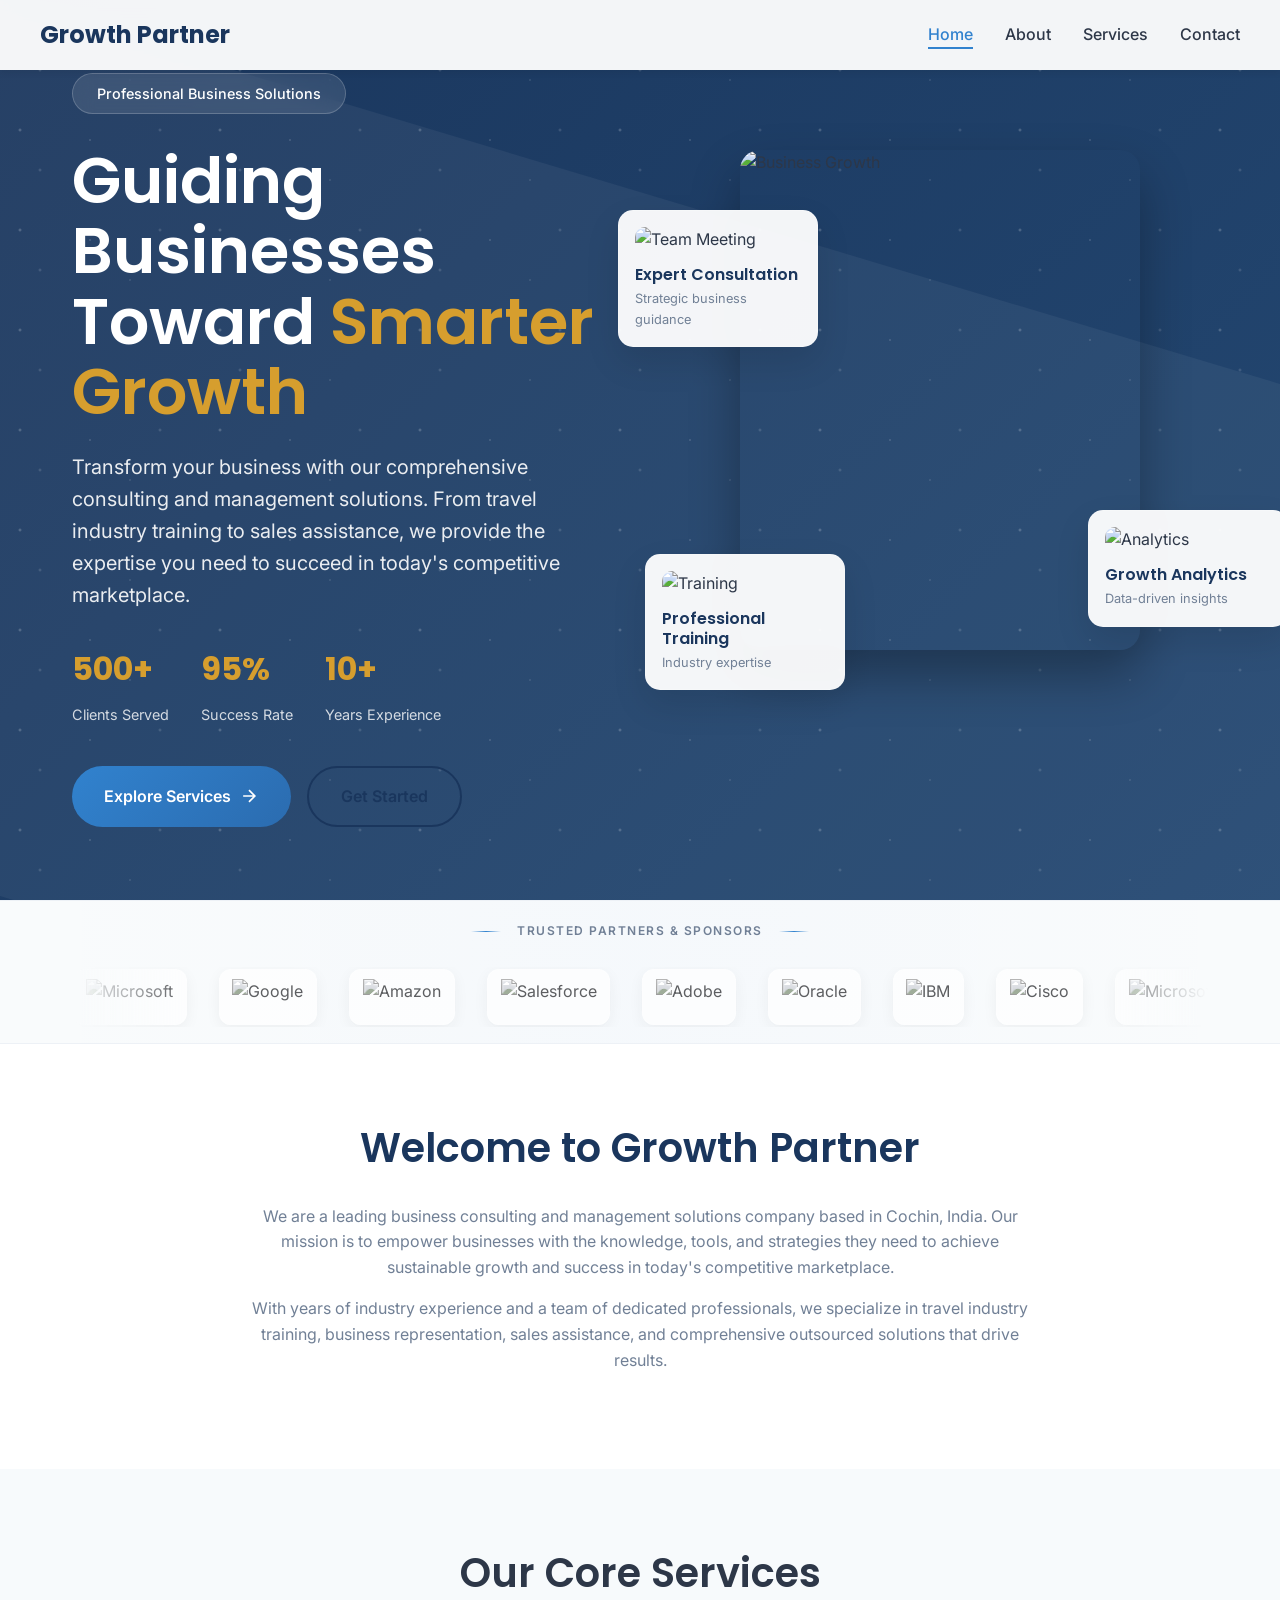
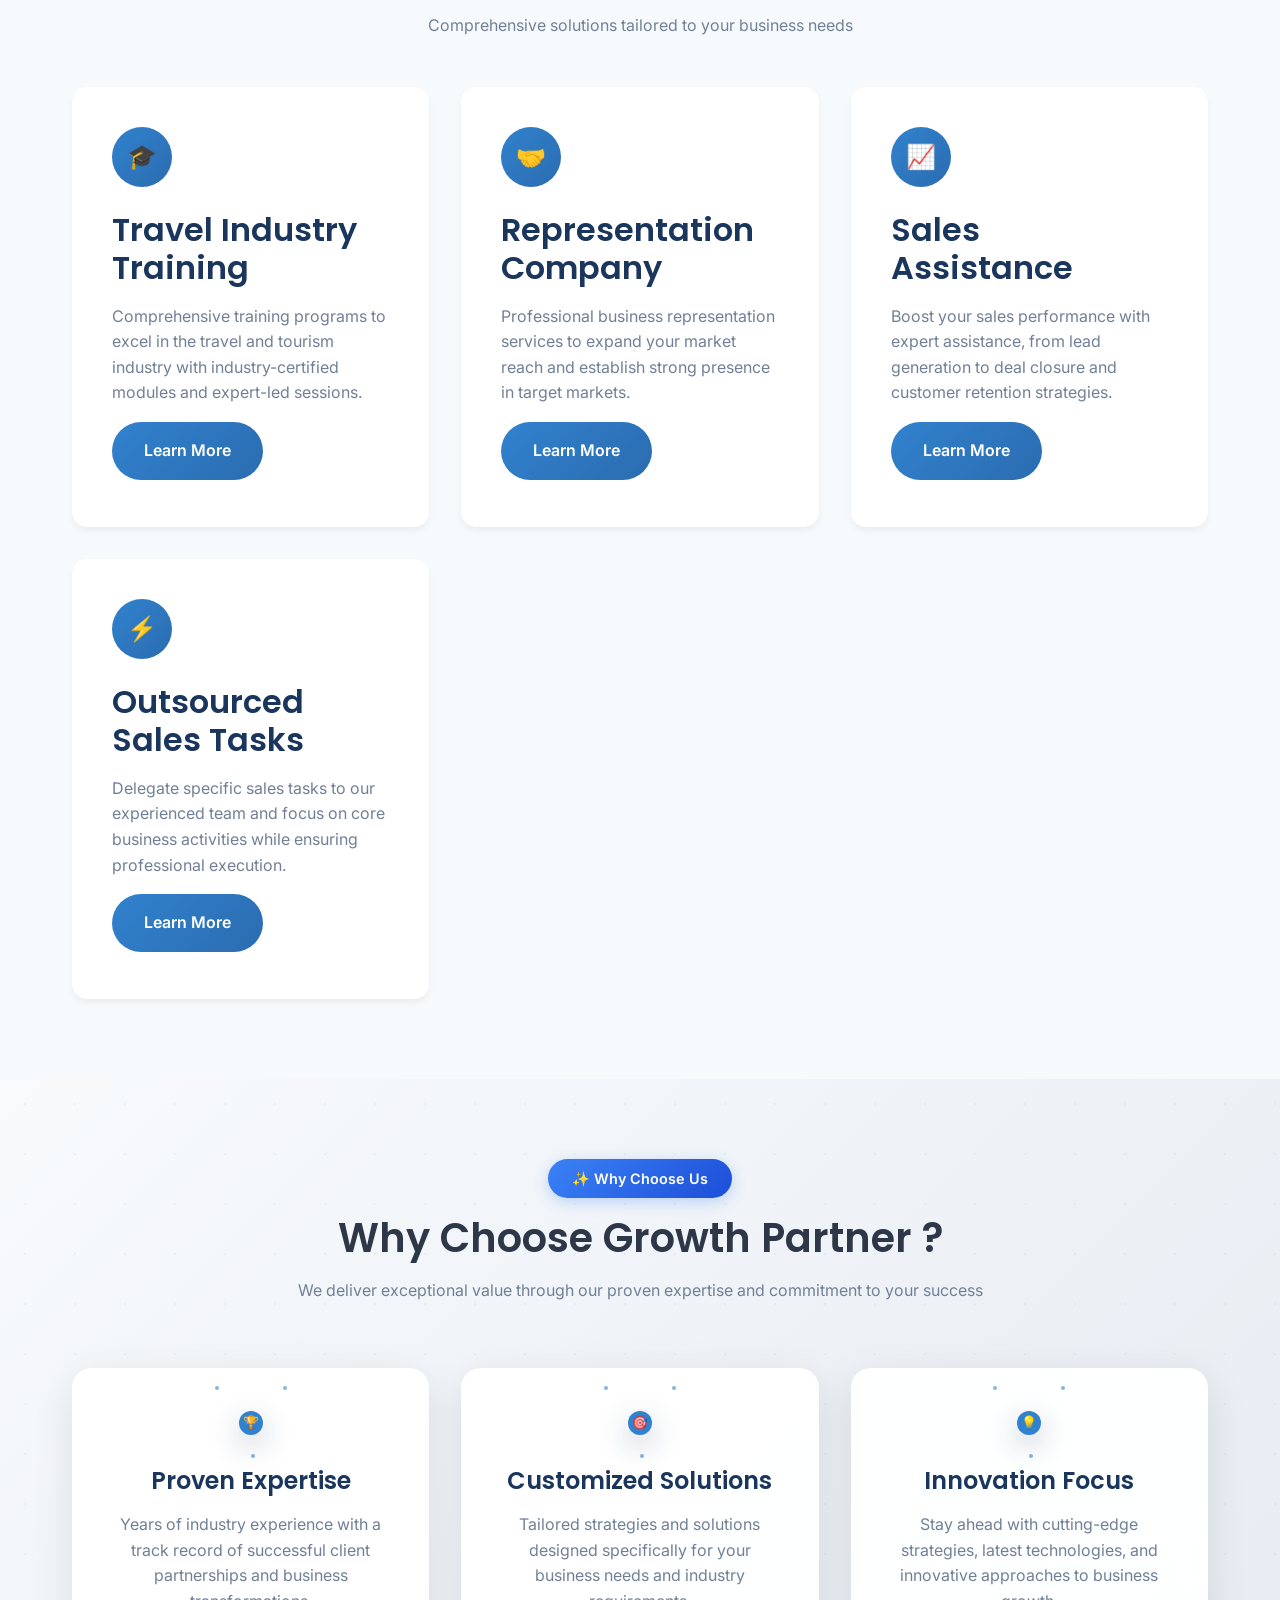
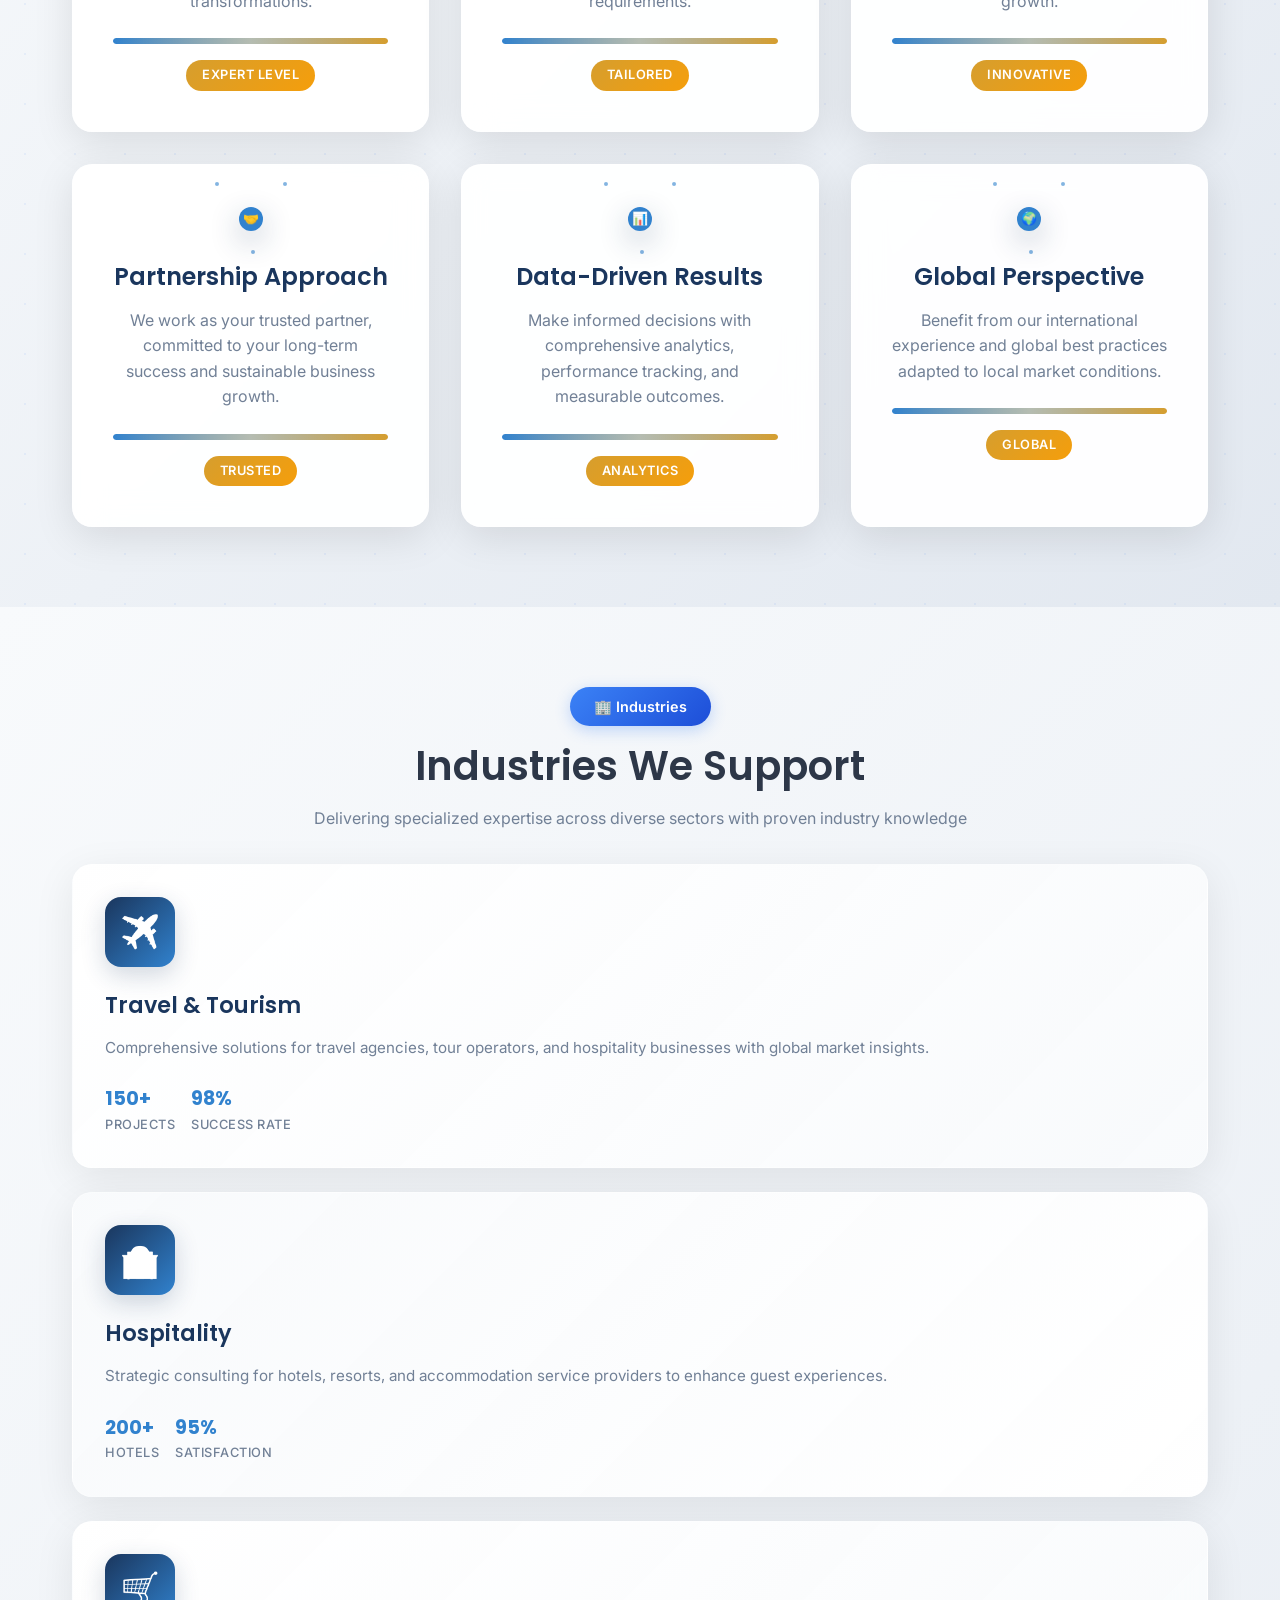
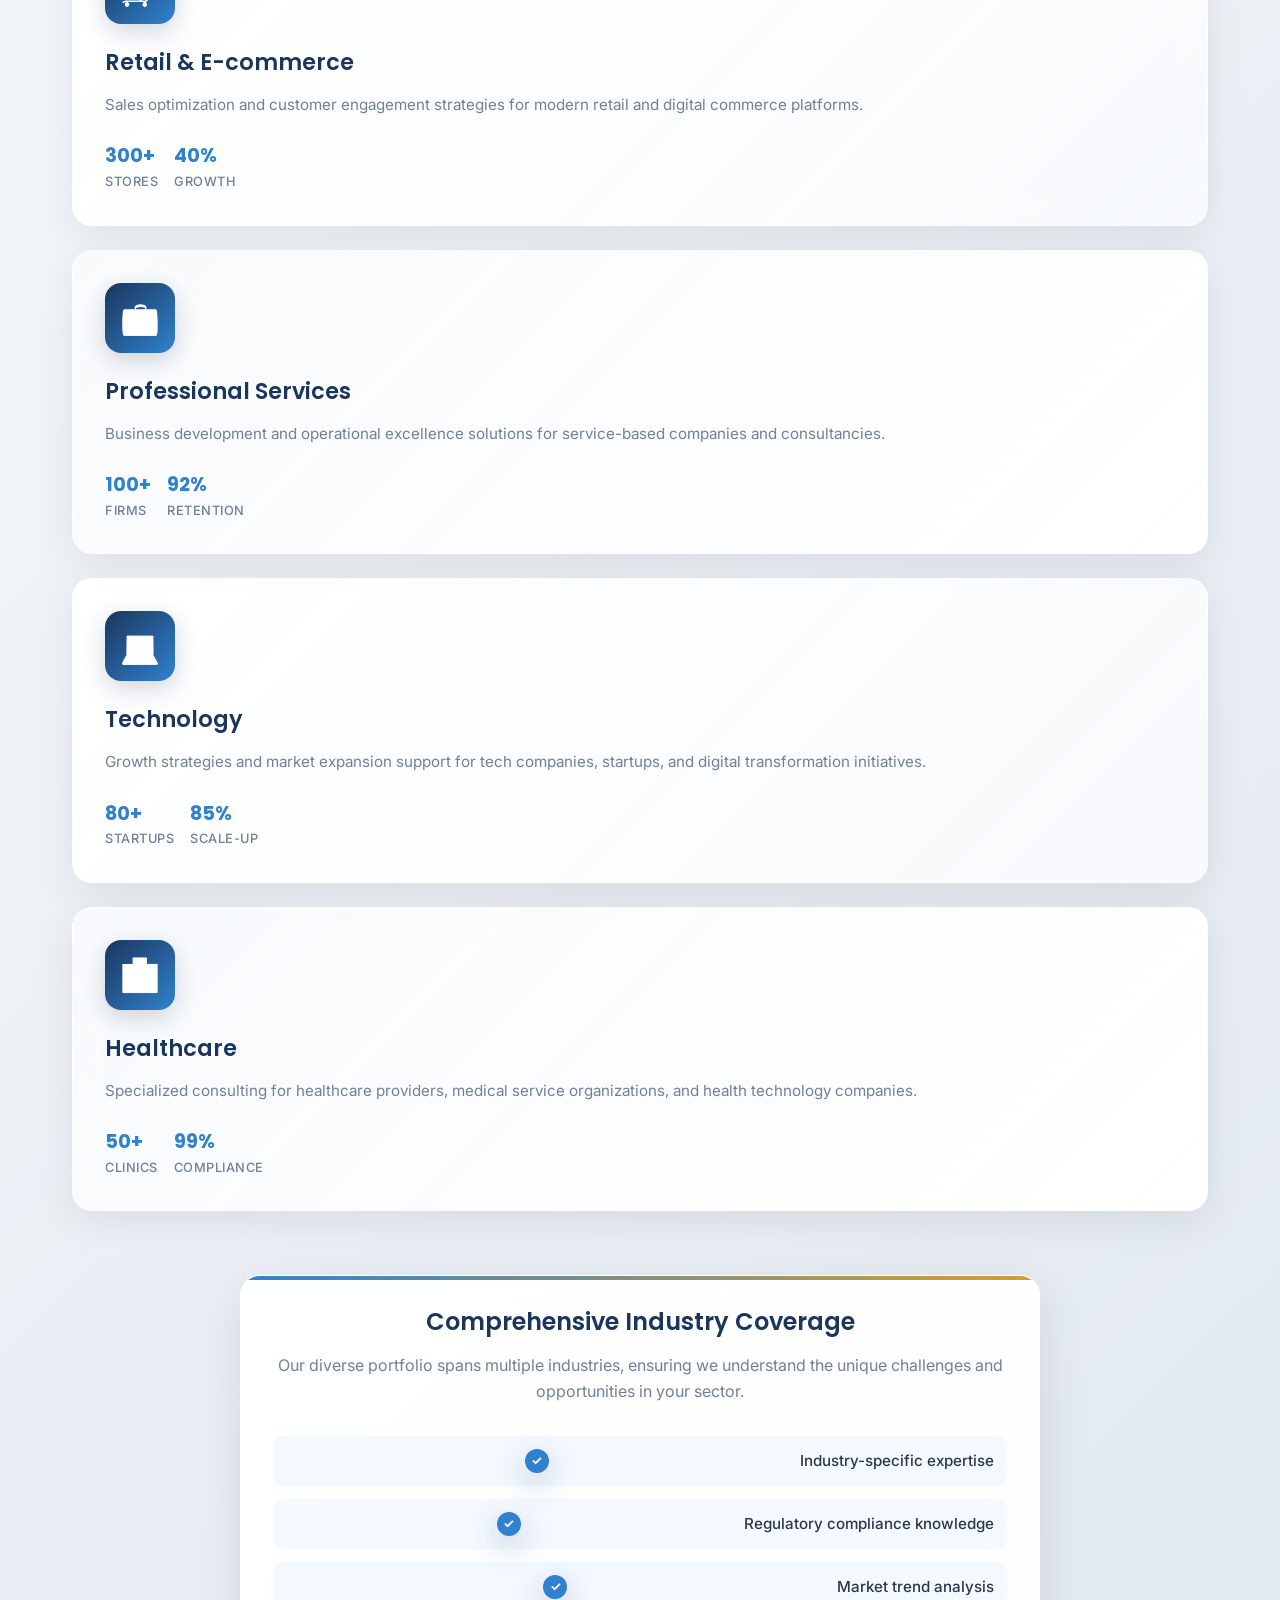
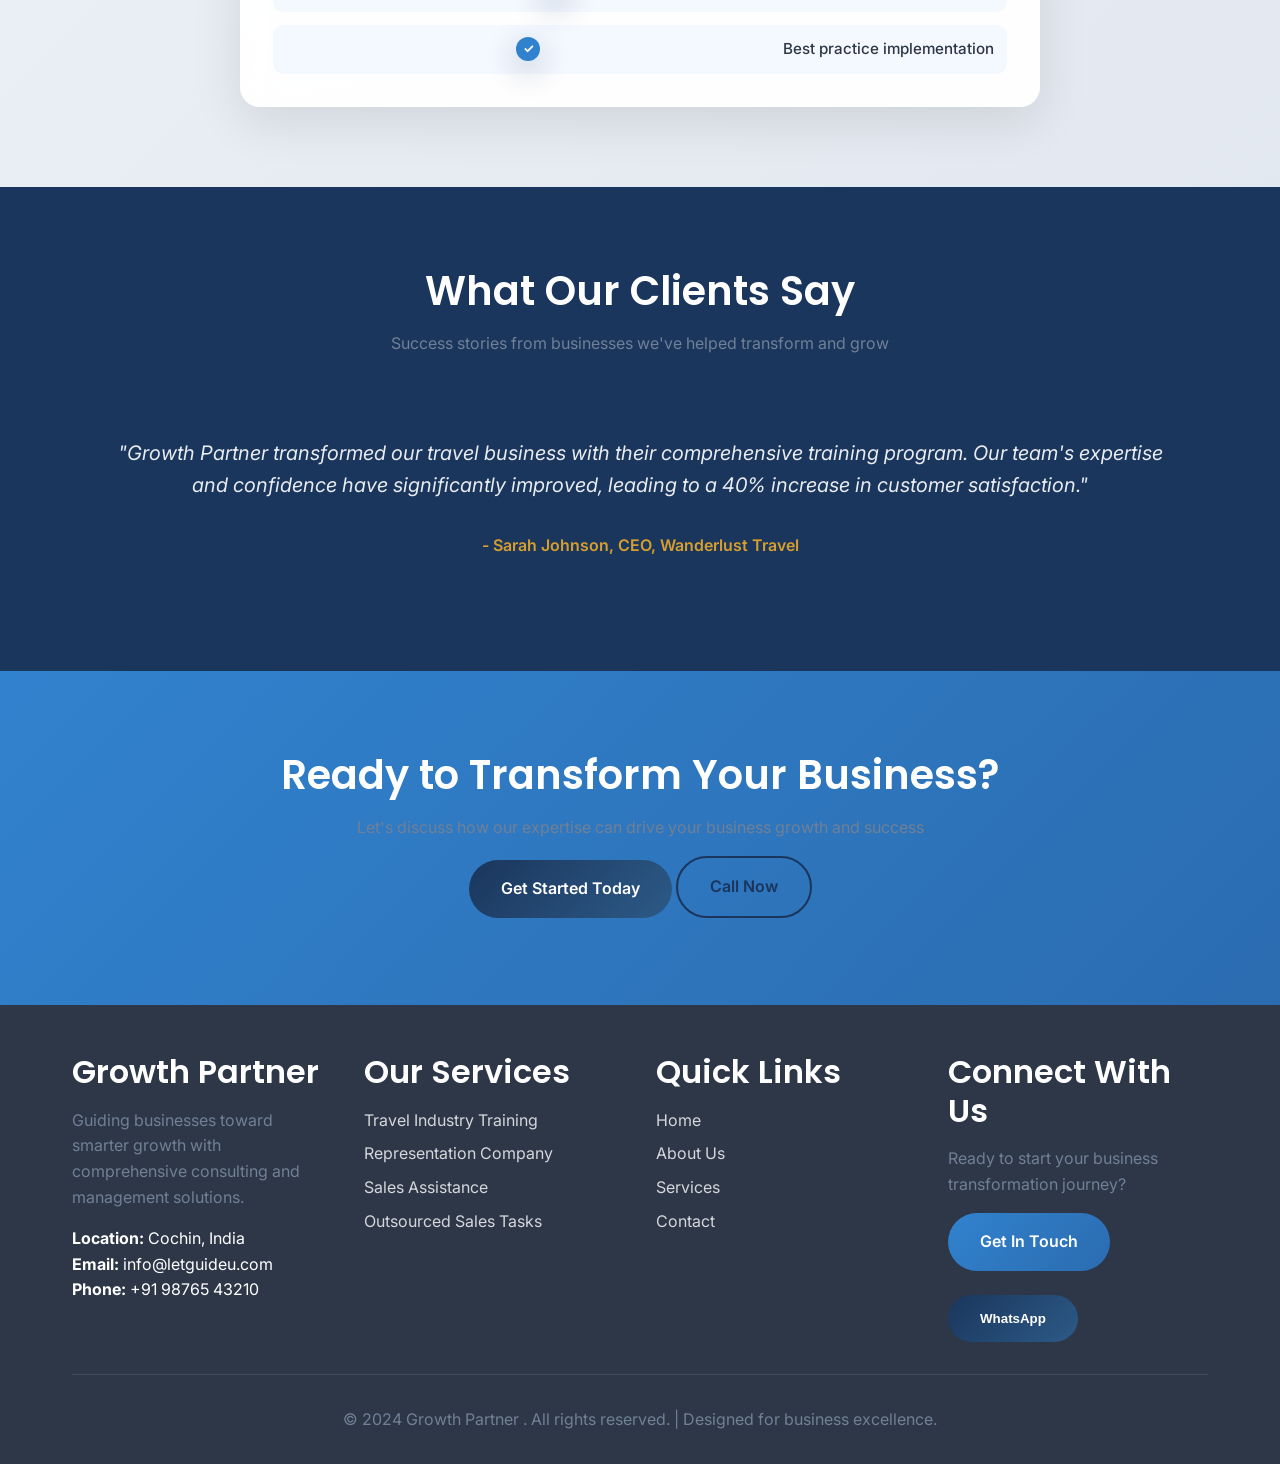
==== index.html @ e5124919 "adding everything" ====
<!DOCTYPE html>
<html lang="en">
<head>
    <meta charset="UTF-8">
    <meta name="viewport" content="width=device-width, initial-scale=1.0">
    <title>Growth Partner   - Guiding Businesses Toward Smarter Growth</title>
    <meta name="description" content="Growth Partner   offers expert business consulting, travel industry training, representation services, and sales assistance to drive your business growth.">
    <link rel="preconnect" href="https://fonts.googleapis.com">
    <link rel="preconnect" href="https://fonts.gstatic.com" crossorigin>
    <link href="https://fonts.googleapis.com/css2?family=Inter:wght@300;400;500;600;700&family=Poppins:wght@400;500;600;700&display=swap" rel="stylesheet">
    <link rel="stylesheet" href="css/style.css">
</head>
<body>
    <!-- Page Loader -->
    <div class="page-loader">
        <div class="loader"></div>
    </div>

    <!-- Header -->
    <header class="header">
        <nav class="nav container">
            <a href="index.html" class="logo">Growth Partner </a>
            <ul class="nav-menu">
                <li><a href="index.html" class="nav-link active">Home</a></li>
                <li><a href="about.html" class="nav-link">About</a></li>
                <li><a href="services.html" class="nav-link">Services</a></li>
                <li><a href="contact.html" class="nav-link">Contact</a></li>
            </ul>
            <div class="mobile-menu-toggle">
                <span></span>
                <span></span>
                <span></span>
            </div>
        </nav>
    </header>

    <!-- Hero Section -->
    <section class="hero">
        <div class="hero-background">
            <div class="hero-overlay"></div>
            <div class="hero-particles"></div>
        </div>
        <div class="container">
            <div class="hero-wrapper">
                <div class="hero-content">
                    <div class="hero-badge">
                        <span>Professional Business Solutions</span>
                    </div>
                    <h1>Guiding Businesses Toward <span class="text-gold">Smarter Growth</span></h1>
                    <p>Transform your business with our comprehensive consulting and management solutions. From travel industry training to sales assistance, we provide the expertise you need to succeed in today's competitive marketplace.</p>
                    <div class="hero-stats">
                        <div class="stat-item">
                            <span class="stat-number">500+</span>
                            <span class="stat-label">Clients Served</span>
                        </div>
                        <div class="stat-item">
                            <span class="stat-number">95%</span>
                            <span class="stat-label">Success Rate</span>
                        </div>
                        <div class="stat-item">
                            <span class="stat-number">10+</span>
                            <span class="stat-label">Years Experience</span>
                        </div>
                    </div>
                    <div class="hero-cta">
                        <a href="services.html" class="btn btn-accent">
                            <span>Explore Services</span>
                            <svg width="20" height="20" viewBox="0 0 24 24" fill="none" stroke="currentColor" stroke-width="2">
                                <path d="M5 12h14M12 5l7 7-7 7"/>
                            </svg>
                        </a>
                        <a href="contact.html" class="btn btn-outline">Get Started</a>
                    </div>
                </div>
                <div class="hero-visual">
                    <div class="hero-image-container">
                        <div class="hero-main-image">
                            <img src="https://images.unsplash.com/photo-1560472354-b33ff0c44a43?ixlib=rb-4.0.3&ixid=M3wxMjA3fDB8MHxwaG90by1wYWdlfHx8fGVufDB8fHx8fA%3D%3D&auto=format&fit=crop&w=1000&q=80" alt="Business Growth" class="main-img">
                            <div class="image-overlay">
                                <div class="play-button">
                                    <svg width="24" height="24" viewBox="0 0 24 24" fill="none">
                                        <path d="M8 5v14l11-7z" fill="currentColor"/>
                                    </svg>
                                </div>
                            </div>
                        </div>
                        <div class="floating-cards">
                            <div class="floating-card card-1">
                                <img src="https://images.unsplash.com/photo-1552664730-d307ca884978?ixlib=rb-4.0.3&auto=format&fit=crop&w=300&q=80" alt="Team Meeting">
                                <div class="card-content">
                                    <h4>Expert Consultation</h4>
                                    <p>Strategic business guidance</p>
                                </div>
                            </div>
                            <div class="floating-card card-2">
                                <img src="https://images.unsplash.com/photo-1460925895917-afdab827c52f?ixlib=rb-4.0.3&auto=format&fit=crop&w=300&q=80" alt="Analytics">
                                <div class="card-content">
                                    <h4>Growth Analytics</h4>
                                    <p>Data-driven insights</p>
                                </div>
                            </div>
                            <div class="floating-card card-3">
                                <img src="https://images.unsplash.com/photo-1507003211169-0a1dd7228f2d?ixlib=rb-4.0.3&auto=format&fit=crop&w=300&q=80" alt="Training">
                                <div class="card-content">
                                    <h4>Professional Training</h4>
                                    <p>Industry expertise</p>
                                </div>
                            </div>
                        </div>
                    </div>
                </div>
            </div>
        </div>
    </section>

    <!-- Partner/Sponsor Banner Section -->
    <section class="partners-banner">
        <div class="container">
            <div class="banner-content">
                <div class="banner-label">
                    <span>Trusted Partners & Sponsors</span>
                </div>
                <div class="banner-carousel">
                    <div class="banner-track">
                        <div class="banner-item">
                            <img src="https://logo.clearbit.com/microsoft.com" alt="Microsoft" class="banner-logo">
                        </div>
                        <div class="banner-item">
                            <img src="https://logo.clearbit.com/google.com" alt="Google" class="banner-logo">
                        </div>
                        <div class="banner-item">
                            <img src="https://logo.clearbit.com/amazon.com" alt="Amazon" class="banner-logo">
                        </div>
                        <div class="banner-item">
                            <img src="https://logo.clearbit.com/salesforce.com" alt="Salesforce" class="banner-logo">
                        </div>
                        <div class="banner-item">
                            <img src="https://logo.clearbit.com/adobe.com" alt="Adobe" class="banner-logo">
                        </div>
                        <div class="banner-item">
                            <img src="https://logo.clearbit.com/oracle.com" alt="Oracle" class="banner-logo">
                        </div>
                        <div class="banner-item">
                            <img src="https://logo.clearbit.com/ibm.com" alt="IBM" class="banner-logo">
                        </div>
                        <div class="banner-item">
                            <img src="https://logo.clearbit.com/cisco.com" alt="Cisco" class="banner-logo">
                        </div>
                        <!-- Duplicate for seamless loop -->
                        <div class="banner-item">
                            <img src="https://logo.clearbit.com/microsoft.com" alt="Microsoft" class="banner-logo">
                        </div>
                        <div class="banner-item">
                            <img src="https://logo.clearbit.com/google.com" alt="Google" class="banner-logo">
                        </div>
                        <div class="banner-item">
                            <img src="https://logo.clearbit.com/amazon.com" alt="Amazon" class="banner-logo">
                        </div>
                        <div class="banner-item">
                            <img src="https://logo.clearbit.com/salesforce.com" alt="Salesforce" class="banner-logo">
                        </div>
                        <div class="banner-item">
                            <img src="https://logo.clearbit.com/adobe.com" alt="Adobe" class="banner-logo">
                        </div>
                        <div class="banner-item">
                            <img src="https://logo.clearbit.com/oracle.com" alt="Oracle" class="banner-logo">
                        </div>
                        <div class="banner-item">
                            <img src="https://logo.clearbit.com/ibm.com" alt="IBM" class="banner-logo">
                        </div>
                        <div class="banner-item">
                            <img src="https://logo.clearbit.com/cisco.com" alt="Cisco" class="banner-logo">
                        </div>
                    </div>
                </div>
            </div>
        </div>
    </section>

    <!-- Introduction Section -->
    <section class="intro-section section">
        <div class="container">
            <div class="intro-content">
                <h2 class="fade-in">Welcome to Growth Partner  </h2>
                <p class="fade-in">We are a leading business consulting and management solutions company based in Cochin, India. Our mission is to empower businesses with the knowledge, tools, and strategies they need to achieve sustainable growth and success in today's competitive marketplace.</p>
                <p class="fade-in">With years of industry experience and a team of dedicated professionals, we specialize in travel industry training, business representation, sales assistance, and comprehensive outsourced solutions that drive results.</p>
            </div>
        </div>
    </section>

    <!-- Services Preview -->
    <section class="services-preview section">
        <div class="container">
            <div class="text-center">
                <h2 class="fade-in">Our Core Services</h2>
                <p class="fade-in">Comprehensive solutions tailored to your business needs</p>
            </div>
            <div class="services-grid">
                <div class="service-card scale-in">
                    <div class="service-icon">🎓</div>
                    <h3>Travel Industry Training</h3>
                    <p>Comprehensive training programs to excel in the travel and tourism industry with industry-certified modules and expert-led sessions.</p>
                    <a href="services.html?service=travel-industry-training" class="btn btn-accent">Learn More</a>
                </div>
                <div class="service-card scale-in">
                    <div class="service-icon">🤝</div>
                    <h3>Representation Company</h3>
                    <p>Professional business representation services to expand your market reach and establish strong presence in target markets.</p>
                    <a href="services.html?service=representation-company" class="btn btn-accent">Learn More</a>
                </div>
                <div class="service-card scale-in">
                    <div class="service-icon">📈</div>
                    <h3>Sales Assistance</h3>
                    <p>Boost your sales performance with expert assistance, from lead generation to deal closure and customer retention strategies.</p>
                    <a href="services.html?service=sales-assistance" class="btn btn-accent">Learn More</a>
                </div>
                <div class="service-card scale-in">
                    <div class="service-icon">⚡</div>
                    <h3>Outsourced Sales Tasks</h3>
                    <p>Delegate specific sales tasks to our experienced team and focus on core business activities while ensuring professional execution.</p>
                    <a href="services.html?service=outsourced-sales-tasks" class="btn btn-accent">Learn More</a>
                </div>
            </div>
        </div>
    </section>

    <!-- Why Choose Us -->
    <section class="why-choose-us section">
        <div class="container">
            <div class="text-center">
                <div class="section-badge fade-in">
                    <span>✨ Why Choose Us</span>
                </div>
                <h2 class="fade-in">Why Choose Growth Partner ?</h2>
                <p class="fade-in">We deliver exceptional value through our proven expertise and commitment to your success</p>
            </div>

            <!-- Interactive Stats Counter -->
            <!-- <div class="stats-counter">
                <div class="stat-counter-item" data-target="500">
                    <div class="counter-icon">👥</div>
                    <div class="counter-number">0</div>
                    <div class="counter-label">Happy Clients</div>
                </div>
                <div class="stat-counter-item" data-target="95">
                    <div class="counter-icon">🎯</div>
                    <div class="counter-number">0</div>
                    <div class="counter-label">Success Rate %</div>
                </div>
                <div class="stat-counter-item" data-target="10">
                    <div class="counter-icon">⭐</div>
                    <div class="counter-number">0</div>
                    <div class="counter-label">Years Experience</div>
                </div>
                <div class="stat-counter-item" data-target="24">
                    <div class="counter-icon">🕒</div>
                    <div class="counter-number">0</div>
                    <div class="counter-label">Hours Support</div>
                </div>
            </div> -->

            <div class="features-grid">
                <div class="feature-item enhanced-feature" data-aos="fade-up" data-aos-delay="100">
                    <div class="feature-visual">
                        <div class="feature-icon-wrapper">
                            <div class="feature-icon">🏆</div>
                            <div class="icon-glow"></div>
                        </div>
                        <div class="feature-particles">
                            <span></span>
                            <span></span>
                            <span></span>
                        </div>
                    </div>
                    <div class="feature-content">
                        <h3>Proven Expertise</h3>
                        <p>Years of industry experience with a track record of successful client partnerships and business transformations.</p>
                        <div class="feature-progress">
                            <div class="progress-bar" data-width="100%"></div>
                        </div>
                        <span class="feature-badge">Expert Level</span>
                    </div>
                </div>

                <div class="feature-item enhanced-feature" data-aos="fade-up" data-aos-delay="200">
                    <div class="feature-visual">
                        <div class="feature-icon-wrapper">
                            <div class="feature-icon">🎯</div>
                            <div class="icon-glow"></div>
                        </div>
                        <div class="feature-particles">
                            <span></span>
                            <span></span>
                            <span></span>
                        </div>
                    </div>
                    <div class="feature-content">
                        <h3>Customized Solutions</h3>
                        <p>Tailored strategies and solutions designed specifically for your business needs and industry requirements.</p>
                        <div class="feature-progress">
                            <div class="progress-bar" data-width="100%"></div>
                        </div>
                        <span class="feature-badge">Tailored</span>
                    </div>
                </div>

                <div class="feature-item enhanced-feature" data-aos="fade-up" data-aos-delay="300">
                    <div class="feature-visual">
                        <div class="feature-icon-wrapper">
                            <div class="feature-icon">💡</div>
                            <div class="icon-glow"></div>
                        </div>
                        <div class="feature-particles">
                            <span></span>
                            <span></span>
                            <span></span>
                        </div>
                    </div>
                    <div class="feature-content">
                        <h3>Innovation Focus</h3>
                        <p>Stay ahead with cutting-edge strategies, latest technologies, and innovative approaches to business growth.</p>
                        <div class="feature-progress">
                            <div class="progress-bar" data-width="100%"></div>
                        </div>
                        <span class="feature-badge">Innovative</span>
                    </div>
                </div>

                <div class="feature-item enhanced-feature" data-aos="fade-up" data-aos-delay="400">
                    <div class="feature-visual">
                        <div class="feature-icon-wrapper">
                            <div class="feature-icon">🤝</div>
                            <div class="icon-glow"></div>
                        </div>
                        <div class="feature-particles">
                            <span></span>
                            <span></span>
                            <span></span>
                        </div>
                    </div>
                    <div class="feature-content">
                        <h3>Partnership Approach</h3>
                        <p>We work as your trusted partner, committed to your long-term success and sustainable business growth.</p>
                        <div class="feature-progress">
                            <div class="progress-bar" data-width="100%"></div>
                        </div>
                        <span class="feature-badge">Trusted</span>
                    </div>
                </div>

                <div class="feature-item enhanced-feature" data-aos="fade-up" data-aos-delay="500">
                    <div class="feature-visual">
                        <div class="feature-icon-wrapper">
                            <div class="feature-icon">📊</div>
                            <div class="icon-glow"></div>
                        </div>
                        <div class="feature-particles">
                            <span></span>
                            <span></span>
                            <span></span>
                        </div>
                    </div>
                    <div class="feature-content">
                        <h3>Data-Driven Results</h3>
                        <p>Make informed decisions with comprehensive analytics, performance tracking, and measurable outcomes.</p>
                        <div class="feature-progress">
                            <div class="progress-bar" data-width="100%"></div>
                        </div>
                        <span class="feature-badge">Analytics</span>
                    </div>
                </div>

                <div class="feature-item enhanced-feature" data-aos="fade-up" data-aos-delay="600">
                    <div class="feature-visual">
                        <div class="feature-icon-wrapper">
                            <div class="feature-icon">🌍</div>
                            <div class="icon-glow"></div>
                        </div>
                        <div class="feature-particles">
                            <span></span>
                            <span></span>
                            <span></span>
                        </div>
                    </div>
                    <div class="feature-content">
                        <h3>Global Perspective</h3>
                        <p>Benefit from our international experience and global best practices adapted to local market conditions.</p>
                        <div class="feature-progress">
                            <div class="progress-bar" data-width="100%"></div>
                        </div>
                        <span class="feature-badge">Global</span>
                    </div>
                </div>
            </div>
        </div>
    </section>

    <!-- Industries We Support -->
    <section class="industries section">
        <div class="container">
            <div class="text-center">
                <div class="section-badge fade-in">
                    <span>🏢 Industries</span>
                </div>
                <h2 class="fade-in">Industries We Support</h2>
                <p class="fade-in">Delivering specialized expertise across diverse sectors with proven industry knowledge</p>
            </div>

            <div class="industries-showcase">
                <div class="industries-grid">
                    <div class="industry-card professional-card" data-aos="fade-up" data-aos-delay="100">
                        <div class="industry-icon">
                            <div class="icon-wrapper">
                                <span class="industry-emoji">✈️</span>
                            </div>
                        </div>
                        <div class="industry-content">
                            <h4>Travel & Tourism</h4>
                            <p>Comprehensive solutions for travel agencies, tour operators, and hospitality businesses with global market insights.</p>
                            <div class="industry-stats">
                                <span class="stat-item">
                                    <strong>150+</strong>
                                    <small>Projects</small>
                                </span>
                                <span class="stat-item">
                                    <strong>98%</strong>
                                    <small>Success Rate</small>
                                </span>
                            </div>
                        </div>
                        <div class="industry-overlay"></div>
                    </div>

                    <div class="industry-card professional-card" data-aos="fade-up" data-aos-delay="200">
                        <div class="industry-icon">
                            <div class="icon-wrapper">
                                <span class="industry-emoji">🏨</span>
                            </div>
                        </div>
                        <div class="industry-content">
                            <h4>Hospitality</h4>
                            <p>Strategic consulting for hotels, resorts, and accommodation service providers to enhance guest experiences.</p>
                            <div class="industry-stats">
                                <span class="stat-item">
                                    <strong>200+</strong>
                                    <small>Hotels</small>
                                </span>
                                <span class="stat-item">
                                    <strong>95%</strong>
                                    <small>Satisfaction</small>
                                </span>
                            </div>
                        </div>
                        <div class="industry-overlay"></div>
                    </div>

                    <div class="industry-card professional-card" data-aos="fade-up" data-aos-delay="300">
                        <div class="industry-icon">
                            <div class="icon-wrapper">
                                <span class="industry-emoji">🛒</span>
                            </div>
                        </div>
                        <div class="industry-content">
                            <h4>Retail & E-commerce</h4>
                            <p>Sales optimization and customer engagement strategies for modern retail and digital commerce platforms.</p>
                            <div class="industry-stats">
                                <span class="stat-item">
                                    <strong>300+</strong>
                                    <small>Stores</small>
                                </span>
                                <span class="stat-item">
                                    <strong>40%</strong>
                                    <small>Growth</small>
                                </span>
                            </div>
                        </div>
                        <div class="industry-overlay"></div>
                    </div>

                    <div class="industry-card professional-card" data-aos="fade-up" data-aos-delay="400">
                        <div class="industry-icon">
                            <div class="icon-wrapper">
                                <span class="industry-emoji">💼</span>
                            </div>
                        </div>
                        <div class="industry-content">
                            <h4>Professional Services</h4>
                            <p>Business development and operational excellence solutions for service-based companies and consultancies.</p>
                            <div class="industry-stats">
                                <span class="stat-item">
                                    <strong>100+</strong>
                                    <small>Firms</small>
                                </span>
                                <span class="stat-item">
                                    <strong>92%</strong>
                                    <small>Retention</small>
                                </span>
                            </div>
                        </div>
                        <div class="industry-overlay"></div>
                    </div>

                    <div class="industry-card professional-card" data-aos="fade-up" data-aos-delay="500">
                        <div class="industry-icon">
                            <div class="icon-wrapper">
                                <span class="industry-emoji">💻</span>
                            </div>
                        </div>
                        <div class="industry-content">
                            <h4>Technology</h4>
                            <p>Growth strategies and market expansion support for tech companies, startups, and digital transformation initiatives.</p>
                            <div class="industry-stats">
                                <span class="stat-item">
                                    <strong>80+</strong>
                                    <small>Startups</small>
                                </span>
                                <span class="stat-item">
                                    <strong>85%</strong>
                                    <small>Scale-up</small>
                                </span>
                            </div>
                        </div>
                        <div class="industry-overlay"></div>
                    </div>

                    <div class="industry-card professional-card" data-aos="fade-up" data-aos-delay="600">
                        <div class="industry-icon">
                            <div class="icon-wrapper">
                                <span class="industry-emoji">🏥</span>
                            </div>
                        </div>
                        <div class="industry-content">
                            <h4>Healthcare</h4>
                            <p>Specialized consulting for healthcare providers, medical service organizations, and health technology companies.</p>
                            <div class="industry-stats">
                                <span class="stat-item">
                                    <strong>50+</strong>
                                    <small>Clinics</small>
                                </span>
                                <span class="stat-item">
                                    <strong>99%</strong>
                                    <small>Compliance</small>
                                </span>
                            </div>
                        </div>
                        <div class="industry-overlay"></div>
                    </div>
                </div>

                <!-- Industry Expertise Summary -->
                <div class="industry-summary">
                    <div class="summary-card">
                        <div class="summary-content">
                            <h3>Comprehensive Industry Coverage</h3>
                            <p>Our diverse portfolio spans multiple industries, ensuring we understand the unique challenges and opportunities in your sector.</p>
                            <div class="summary-features">
                                <div class="feature-point">
                                    <span class="feature-icon">✓</span>
                                    <span>Industry-specific expertise</span>
                                </div>
                                <div class="feature-point">
                                    <span class="feature-icon">✓</span>
                                    <span>Regulatory compliance knowledge</span>
                                </div>
                                <div class="feature-point">
                                    <span class="feature-icon">✓</span>
                                    <span>Market trend analysis</span>
                                </div>
                                <div class="feature-point">
                                    <span class="feature-icon">✓</span>
                                    <span>Best practice implementation</span>
                                </div>
                            </div>
                        </div>
                    </div>
                </div>
            </div>
        </div>
    </section>

    <!-- Testimonials -->
    <section class="testimonials section">
        <div class="container">
            <div class="text-center">
                <h2>What Our Clients Say</h2>
                <p>Success stories from businesses we've helped transform and grow</p>
            </div>
            <div class="testimonials-slider">
                <div class="testimonial-item active">
                    <p class="testimonial-text">"Growth Partner  transformed our travel business with their comprehensive training program. Our team's expertise and confidence have significantly improved, leading to a 40% increase in customer satisfaction."</p>
                    <div class="testimonial-author">- Sarah Johnson, CEO, Wanderlust Travel</div>
                </div>
                <div class="testimonial-item">
                    <p class="testimonial-text">"Their representation services helped us expand into new markets seamlessly. The professional approach and local expertise made all the difference in our international growth strategy."</p>
                    <div class="testimonial-author">- Michael Chen, Director, Global Ventures Ltd</div>
                </div>
                <div class="testimonial-item">
                    <p class="testimonial-text">"The sales assistance provided by Growth Partner  exceeded our expectations. Our conversion rates improved by 35% within the first quarter of partnership."</p>
                    <div class="testimonial-author">- Priya Sharma, Sales Manager, TechSolutions Inc</div>
                </div>
                <div class="testimonial-item">
                    <p class="testimonial-text">"Outsourcing our sales tasks to Growth Partner  was the best decision we made. It allowed us to focus on product development while maintaining excellent sales performance."</p>
                    <div class="testimonial-author">- David Wilson, Founder, InnovateCorp</div>
                </div>
            </div>
        </div>
    </section>

    <!-- Contact CTA -->
    <section class="contact-cta section">
        <div class="container text-center">
            <h2 class="fade-in">Ready to Transform Your Business?</h2>
            <p class="fade-in">Let's discuss how our expertise can drive your business growth and success</p>
            <div class="fade-in">
                <a href="contact.html" class="btn btn-primary">Get Started Today</a>
                <a href="tel:+919876543210" class="btn btn-outline">Call Now</a>
            </div>
        </div>
    </section>

    <!-- Footer -->
    <footer class="footer">
        <div class="container">
            <div class="footer-content">
                <div class="footer-section">
                    <h3>Growth Partner  </h3>
                    <p>Guiding businesses toward smarter growth with comprehensive consulting and management solutions.</p>
                    <div style="margin-top: 1rem;">
                        <strong>Location:</strong> Cochin, India<br>
                        <strong>Email:</strong> info@letguideu.com<br>
                        <strong>Phone:</strong> +91 98765 43210
                    </div>
                </div>
                <div class="footer-section">
                    <h3>Our Services</h3>
                    <ul class="footer-links">
                        <li><a href="services.html?service=travel-industry-training">Travel Industry Training</a></li>
                        <li><a href="services.html?service=representation-company">Representation Company</a></li>
                        <li><a href="services.html?service=sales-assistance">Sales Assistance</a></li>
                        <li><a href="services.html?service=outsourced-sales-tasks">Outsourced Sales Tasks</a></li>
                    </ul>
                </div>
                <div class="footer-section">
                    <h3>Quick Links</h3>
                    <ul class="footer-links">
                        <li><a href="index.html">Home</a></li>
                        <li><a href="about.html">About Us</a></li>
                        <li><a href="services.html">Services</a></li>
                        <li><a href="contact.html">Contact</a></li>
                    </ul>
                </div>
                <div class="footer-section">
                    <h3>Connect With Us</h3>
                    <p>Ready to start your business transformation journey?</p>
                    <div style="margin-top: 1rem;">
                        <a href="contact.html" class="btn btn-accent">Get In Touch</a>
                    </div>
                    <div style="margin-top: 1rem;">
                        <button onclick="openWhatsApp()" class="btn btn-primary">WhatsApp</button>
                    </div>
                </div>
            </div>
            <div class="footer-bottom">
                <p>© 2024 Growth Partner  . All rights reserved. | Designed for business excellence.</p>
            </div>
        </div>
    </footer>

    <script src="js/script.js"></script>
</body>
</html>
---- css/style.css ----
/* ===== RESET & BASE STYLES ===== */
* {
    margin: 0;
    padding: 0;
    box-sizing: border-box;
}

:root {
    /* Professional Color Palette */
    --primary-color: #1a365d;
    --secondary-color: #2d5a87;
    --accent-color: #3182ce;
    --gold-accent: #d69e2e;
    --text-dark: #2d3748;
    --text-light: #718096;
    --white: #ffffff;
    --light-bg: #f7fafc;
    --gradient-primary: linear-gradient(135deg, #1a365d 0%, #2d5a87 100%);
    --gradient-accent: linear-gradient(135deg, #3182ce 0%, #2b6cb0 100%);
    --shadow-light: 0 4px 6px rgba(0, 0, 0, 0.05);
    --shadow-medium: 0 10px 25px rgba(0, 0, 0, 0.1);
    --shadow-heavy: 0 20px 40px rgba(0, 0, 0, 0.15);
    
    /* Typography */
    --font-primary: 'Inter', -apple-system, BlinkMacSystemFont, 'Segoe UI', Roboto, sans-serif;
    --font-heading: 'Poppins', -apple-system, BlinkMacSystemFont, 'Segoe UI', Roboto, sans-serif;
}

html {
    scroll-behavior: smooth;
    font-size: 16px;
}

body {
    font-family: var(--font-primary);
    line-height: 1.6;
    color: var(--text-dark);
    overflow-x: hidden;
}

/* ===== TYPOGRAPHY ===== */
h1, h2, h3, h4, h5, h6 {
    font-family: var(--font-heading);
    font-weight: 600;
    line-height: 1.2;
    margin-bottom: 1rem;
}

h1 { font-size: 3.5rem; }
h2 { font-size: 2.5rem; }
h3 { font-size: 2rem; }
h4 { font-size: 1.5rem; }
h5 { font-size: 1.25rem; }
h6 { font-size: 1rem; }

p {
    margin-bottom: 1rem;
    color: var(--text-light);
}

/* ===== UTILITY CLASSES ===== */
.container {
    max-width: 1200px;
    margin: 0 auto;
    padding: 0 2rem;
}

.section {
    padding: 5rem 0;
}

.text-center { text-align: center; }
.text-primary { color: var(--primary-color); }
.text-accent { color: var(--accent-color); }
.text-gold { color: var(--gold-accent); }

.btn {
    display: inline-block;
    padding: 1rem 2rem;
    border: none;
    border-radius: 50px;
    font-weight: 600;
    text-decoration: none;
    text-align: center;
    cursor: pointer;
    transition: all 0.3s ease;
    position: relative;
    overflow: hidden;
}

.btn-primary {
    background: var(--gradient-primary);
    color: var(--white);
}

.btn-accent {
    background: var(--gradient-accent);
    color: var(--white);
}

.btn-outline {
    background: transparent;
    color: var(--primary-color);
    border: 2px solid var(--primary-color);
}

.btn:hover {
    transform: translateY(-2px);
    box-shadow: var(--shadow-medium);
}

.btn::before {
    content: '';
    position: absolute;
    top: 0;
    left: -100%;
    width: 100%;
    height: 100%;
    background: linear-gradient(90deg, transparent, rgba(255,255,255,0.2), transparent);
    transition: left 0.5s;
}

.btn:hover::before {
    left: 100%;
}

/* ===== HEADER & NAVIGATION ===== */
.header {
    position: fixed;
    top: 0;
    left: 0;
    width: 100%;
    background: rgba(255, 255, 255, 0.95);
    backdrop-filter: blur(10px);
    z-index: 1000;
    transition: all 0.3s ease;
    box-shadow: var(--shadow-light);
}

.header.scrolled {
    background: rgba(255, 255, 255, 0.98);
    box-shadow: var(--shadow-medium);
}

.nav {
    display: flex;
    justify-content: space-between;
    align-items: center;
    padding: 1rem 0;
}

.logo {
    font-family: var(--font-heading);
    font-size: 1.5rem;
    font-weight: 700;
    color: var(--primary-color);
    text-decoration: none;
}

.nav-menu {
    display: flex;
    list-style: none;
    gap: 2rem;
}

.nav-link {
    text-decoration: none;
    color: var(--text-dark);
    font-weight: 500;
    transition: color 0.3s ease;
    position: relative;
}

.nav-link::after {
    content: '';
    position: absolute;
    bottom: -5px;
    left: 0;
    width: 0;
    height: 2px;
    background: var(--accent-color);
    transition: width 0.3s ease;
}

.nav-link:hover::after,
.nav-link.active::after {
    width: 100%;
}

.nav-link:hover,
.nav-link.active {
    color: var(--accent-color);
}

.mobile-menu-toggle {
    display: none;
    flex-direction: column;
    cursor: pointer;
    gap: 4px;
}

.mobile-menu-toggle span {
    width: 25px;
    height: 3px;
    background: var(--primary-color);
    transition: all 0.3s ease;
}

/* ===== HERO SECTION ===== */
.hero {
    height: 100vh;
    background: var(--gradient-primary);
    display: flex;
    align-items: center;
    position: relative;
    overflow: hidden;
}

.hero-background {
    position: absolute;
    top: 0;
    left: 0;
    width: 100%;
    height: 100%;
    background: linear-gradient(135deg, #1a365d 0%, #2d5a87 50%, #3182ce 100%);
    background-size: 400% 400%;
    animation: gradientShift 15s ease infinite;
}

.hero-overlay {
    position: absolute;
    top: 0;
    left: 0;
    width: 100%;
    height: 100%;
    background: url('data:image/svg+xml,<svg xmlns="http://www.w3.org/2000/svg" viewBox="0 0 1000 1000"><polygon fill="rgba(255,255,255,0.05)" points="0,0 1000,300 1000,1000 0,700"/></svg>');
    background-size: cover;
}

.hero-particles {
    position: absolute;
    top: 0;
    left: 0;
    width: 100%;
    height: 100%;
    background-image:
        radial-gradient(2px 2px at 20px 30px, rgba(255,255,255,0.3), transparent),
        radial-gradient(2px 2px at 40px 70px, rgba(255,255,255,0.2), transparent),
        radial-gradient(1px 1px at 90px 40px, rgba(255,255,255,0.4), transparent),
        radial-gradient(1px 1px at 130px 80px, rgba(255,255,255,0.3), transparent),
        radial-gradient(2px 2px at 160px 30px, rgba(255,255,255,0.2), transparent);
    background-repeat: repeat;
    background-size: 200px 100px;
    animation: particleFloat 20s linear infinite;
}

.hero-wrapper {
    display: grid;
    grid-template-columns: 1fr 1fr;
    gap: 4rem;
    align-items: center;
    position: relative;
    z-index: 2;
}

.hero-content {
    color: var(--white);
}

.hero-badge {
    display: inline-block;
    background: rgba(255, 255, 255, 0.1);
    backdrop-filter: blur(10px);
    border: 1px solid rgba(255, 255, 255, 0.2);
    border-radius: 50px;
    padding: 0.5rem 1.5rem;
    margin-bottom: 2rem;
    font-size: 0.9rem;
    font-weight: 500;
    opacity: 0;
    transform: translateY(30px);
    animation: fadeInUp 1s ease forwards 0.3s;
}

/* ===== ANIMATIONS ===== */
@keyframes fadeInUp {
    to {
        opacity: 1;
        transform: translateY(0);
    }
}

@keyframes fadeInRight {
    to {
        opacity: 1;
        transform: translateX(0);
    }
}

@keyframes float {
    0%, 100% { transform: translateY(0px); }
    50% { transform: translateY(-20px); }
}

@keyframes floatCard1 {
    0%, 100% { transform: translateY(0px) rotate(0deg); }
    33% { transform: translateY(-15px) rotate(1deg); }
    66% { transform: translateY(-5px) rotate(-1deg); }
}

@keyframes floatCard2 {
    0%, 100% { transform: translateY(0px) rotate(0deg); }
    25% { transform: translateY(-10px) rotate(-1deg); }
    75% { transform: translateY(-20px) rotate(1deg); }
}

@keyframes floatCard3 {
    0%, 100% { transform: translateY(0px) rotate(0deg); }
    40% { transform: translateY(-12px) rotate(1deg); }
    80% { transform: translateY(-8px) rotate(-1deg); }
}

@keyframes gradientShift {
    0% { background-position: 0% 50%; }
    50% { background-position: 100% 50%; }
    100% { background-position: 0% 50%; }
}

@keyframes particleFloat {
    0% { transform: translateY(0px); }
}
@keyframes backgroundMove {
    0% { transform: translateX(0) translateY(0); }
    100% { transform: translateX(-50px) translateY(-50px); }
}

@keyframes bounce {
    0%, 20%, 50%, 80%, 100% { transform: translateY(0); }
    40% { transform: translateY(-10px); }
    60% { transform: translateY(-5px); }
}

@keyframes pulse {
    0%, 100% { transform: scale(1); opacity: 0.3; }
    50% { transform: scale(1.1); opacity: 0.1; }
}

@keyframes particleFloat1 {
    0%, 100% { transform: translateY(0px) translateX(0px); }
    25% { transform: translateY(-10px) translateX(5px); }
    50% { transform: translateY(-5px) translateX(-5px); }
    75% { transform: translateY(-15px) translateX(3px); }
}

@keyframes particleFloat2 {
    0%, 100% { transform: translateY(0px) translateX(0px); }
    33% { transform: translateY(-8px) translateX(-3px); }
    66% { transform: translateY(-12px) translateX(4px); }
}

@keyframes particleFloat3 {
    0%, 100% { transform: translateY(0px) translateX(0px); }
    50% { transform: translateY(-10px) translateX(-2px); }
}

@keyframes shimmer {
    0% { transform: translateX(-100%); }
    100% { transform: translateX(100%); }
    100% { transform: translateY(-100px); }
    /* animation: fadeInUp 1s ease forwards 0.3s; */
}

.hero h1 {
    font-size: 4rem;
    margin-bottom: 1.5rem;
    opacity: 0;
    transform: translateY(50px);
    animation: fadeInUp 1s ease forwards 0.5s;
    line-height: 1.1;
}

.hero p {
    font-size: 1.25rem;
    margin-bottom: 2rem;
    color: rgba(255, 255, 255, 0.9);
    opacity: 0;
    transform: translateY(30px);
    animation: fadeInUp 1s ease forwards 0.8s;
    line-height: 1.6;
}

.hero-stats {
    display: flex;
    gap: 2rem;
    margin-bottom: 2.5rem;
    opacity: 0;
    transform: translateY(30px);
    animation: fadeInUp 1s ease forwards 1s;
}

.stat-item {
    text-align: center;
}

.stat-number {
    display: block;
    font-size: 2rem;
    font-weight: 700;
    color: var(--gold-accent);
    font-family: var(--font-heading);
}

.stat-label {
    display: block;
    font-size: 0.9rem;
    color: rgba(255, 255, 255, 0.8);
    margin-top: 0.5rem;
}

.hero-cta {
    display: flex;
    gap: 1rem;
    opacity: 0;
    transform: translateY(30px);
    animation: fadeInUp 1s ease forwards 1.2s;
}

.hero-cta .btn {
    display: flex;
    align-items: center;
    gap: 0.5rem;
}

.hero-visual {
    position: relative;
    height: 600px;
    opacity: 0;
    transform: translateX(50px);
    animation: fadeInRight 1.2s ease forwards 0.8s;
}

.hero-image-container {
    position: relative;
    width: 100%;
    height: 100%;
}

.hero-main-image {
    position: relative;
    width: 400px;
    height: 500px;
    border-radius: 20px;
    overflow: hidden;
    box-shadow: 0 25px 50px rgba(0, 0, 0, 0.3);
    margin: 0 auto;
    animation: float 6s ease-in-out infinite;
}

.hero-main-image .main-img {
    width: 100%;
    height: 100%;
    object-fit: cover;
    transition: transform 0.3s ease;
}

.hero-main-image:hover .main-img {
    transform: scale(1.05);
}

.image-overlay {
    position: absolute;
    top: 0;
    left: 0;
    width: 100%;
    height: 100%;
    background: rgba(0, 0, 0, 0.3);
    display: flex;
    align-items: center;
    justify-content: center;
    opacity: 0;
    transition: opacity 0.3s ease;
}

.hero-main-image:hover .image-overlay {
    opacity: 1;
}

.play-button {
    width: 60px;
    height: 60px;
    background: rgba(255, 255, 255, 0.9);
    border-radius: 50%;
    display: flex;
    align-items: center;
    justify-content: center;
    color: var(--primary-color);
    cursor: pointer;
    transform: scale(0.8);
    transition: transform 0.3s ease;
}

.play-button:hover {
    transform: scale(1);
}

.floating-cards {
    position: absolute;
    top: 0;
    left: 0;
    width: 100%;
    height: 100%;
}

.floating-card {
    position: absolute;
    width: 200px;
    background: rgba(255, 255, 255, 0.95);
    backdrop-filter: blur(10px);
    border-radius: 15px;
    padding: 1rem;
    box-shadow: 0 15px 35px rgba(0, 0, 0, 0.1);
    border: 1px solid rgba(255, 255, 255, 0.2);
    transition: transform 0.3s ease;
}

.floating-card:hover {
    transform: translateY(-5px);
}

.floating-card img {
    width: 100%;
    height: 80px;
    object-fit: cover;
    border-radius: 10px;
    margin-bottom: 0.8rem;
}

.card-content h4 {
    font-size: 1rem;
    color: var(--primary-color);
    margin-bottom: 0.3rem;
}

.card-content p {
    font-size: 0.8rem;
    color: var(--text-light);
    margin: 0;
}

.card-1 {
    top: 10%;
    left: -10%;
    animation: floatCard1 8s ease-in-out infinite;
}

.card-2 {
    top: 60%;
    right: -15%;
    animation: floatCard2 10s ease-in-out infinite;
}

.card-3 {
    bottom: 10%;
    left: -5%;
    animation: floatCard3 12s ease-in-out infinite;
}

/* ===== HERO BANNER SECTION ===== */
.partners-banner {
    background: rgba(248, 250, 252, 0.8);
    backdrop-filter: blur(10px);
    border-top: 1px solid rgba(226, 232, 240, 0.5);
    border-bottom: 1px solid rgba(226, 232, 240, 0.5);
    padding: 2rem 0;
    position: relative;
    overflow: hidden;
}

.partners-banner::before {
    content: '';
    position: absolute;
    top: 0;
    left: 0;
    width: 100%;
    height: 100%;
    background: linear-gradient(90deg, transparent, rgba(59, 130, 246, 0.02), transparent);
    animation: shimmer 8s ease-in-out infinite;
}

.banner-content {
    position: relative;
    z-index: 2;
}

.banner-label {
    text-align: center;
    margin-bottom: 1.5rem;
}

.banner-label span {
    font-size: 0.9rem;
    color: var(--text-light);
    font-weight: 600;
    text-transform: uppercase;
    letter-spacing: 1.5px;
    position: relative;
}

.banner-label span::before,
.banner-label span::after {
    content: '';
    position: absolute;
    top: 50%;
    width: 60px;
    height: 1px;
    background: linear-gradient(90deg, transparent, var(--accent-color), transparent);
}

.banner-label span::before {
    right: 100%;
    margin-right: 1rem;
}

.banner-label span::after {
    left: 100%;
    margin-left: 1rem;
}

.banner-carousel {
    overflow: hidden;
    position: relative;
    height: 80px;
    mask: linear-gradient(90deg, transparent, white 10%, white 90%, transparent);
    -webkit-mask: linear-gradient(90deg, transparent, white 10%, white 90%, transparent);
}

.banner-track {
    display: flex;
    align-items: center;
    animation: bannerScroll 40s linear infinite;
    gap: 4rem;
    height: 100%;
}

.banner-item {
    flex-shrink: 0;
    display: flex;
    align-items: center;
    justify-content: center;
    padding: 1rem 1.5rem;
    transition: all 0.3s ease;
    cursor: pointer;
    border-radius: 12px;
    background: rgba(255, 255, 255, 0.7);
    backdrop-filter: blur(5px);
    border: 1px solid rgba(255, 255, 255, 0.3);
    box-shadow: 0 4px 15px rgba(0, 0, 0, 0.05);
}

.banner-item:hover {
    transform: translateY(-5px) scale(1.05);
    background: rgba(255, 255, 255, 0.9);
    box-shadow: 0 8px 25px rgba(0, 0, 0, 0.1);
}

.banner-logo {
    height: 50px;
    width: auto;
    max-width: 160px;
    object-fit: contain;
    filter: grayscale(80%) opacity(0.8);
    transition: all 0.4s ease;
}

.banner-item:hover .banner-logo {
    filter: grayscale(0%) opacity(1);
    transform: scale(1.1);
}

/* Banner scroll animation */
@keyframes bannerScroll {
    0% {
        transform: translateX(0);
    }
    100% {
        transform: translateX(-50%);
    }
}

/* ===== ANIMATIONS ===== */
@keyframes fadeInUp {
    to {
        opacity: 1;
        transform: translateY(0);
    }
}

@keyframes float {
    0%, 100% { transform: translateY(0px); }
    50% { transform: translateY(-20px); }
}

.float-animation {
    animation: float 6s ease-in-out infinite;
}

/* ===== SECTIONS ===== */
.intro-section {
    background: var(--white);
    position: relative;
}

.intro-content {
    text-align: center;
    max-width: 800px;
    margin: 0 auto;
}

.intro-content h2 {
    color: var(--primary-color);
    margin-bottom: 2rem;
}

/* ===== SERVICES PREVIEW ===== */
.services-preview {
    background: var(--light-bg);
}

.services-grid {
    display: grid;
    grid-template-columns: repeat(auto-fit, minmax(300px, 1fr));
    gap: 2rem;
    margin-top: 3rem;
}

.service-card {
    background: var(--white);
    padding: 2.5rem;
    border-radius: 15px;
    box-shadow: var(--shadow-light);
    transition: all 0.3s ease;
    position: relative;
    overflow: hidden;
}

.service-card::before {
    content: '';
    position: absolute;
    top: 0;
    left: 0;
    width: 100%;
    height: 4px;
    background: var(--gradient-accent);
    transform: scaleX(0);
    transition: transform 0.3s ease;
}

.service-card:hover::before {
    transform: scaleX(1);
}

.service-card:hover {
    transform: translateY(-10px);
    box-shadow: var(--shadow-heavy);
}

.service-icon {
    width: 60px;
    height: 60px;
    background: var(--gradient-accent);
    border-radius: 50%;
    display: flex;
    align-items: center;
    justify-content: center;
    margin-bottom: 1.5rem;
    font-size: 1.5rem;
    color: var(--white);
}

.service-card h3 {
    color: var(--primary-color);
    margin-bottom: 1rem;
}

/* ===== WHY CHOOSE US ===== */
.why-choose-us {
    background: linear-gradient(135deg, #f8fafc 0%, #e2e8f0 100%);
    position: relative;
    overflow: hidden;
}

.why-choose-us::before {
    content: '';
    position: absolute;
    top: 0;
    left: 0;
    width: 100%;
    height: 100%;
    background: url('data:image/svg+xml,<svg xmlns="http://www.w3.org/2000/svg" viewBox="0 0 100 100"><circle cx="50" cy="50" r="2" fill="rgba(59,130,246,0.1)"/></svg>');
    background-size: 50px 50px;
    animation: backgroundMove 20s linear infinite;
}

.section-badge {
    display: inline-block;
    background: linear-gradient(135deg, #3b82f6, #1d4ed8);
    color: white;
    padding: 0.5rem 1.5rem;
    border-radius: 50px;
    font-size: 0.9rem;
    font-weight: 600;
    margin-bottom: 1rem;
    box-shadow: 0 4px 15px rgba(59, 130, 246, 0.3);
}

.stats-counter {
    display: grid;
    grid-template-columns: repeat(auto-fit, minmax(200px, 1fr));
    gap: 2rem;
    margin: 4rem 0;
    position: relative;
    z-index: 2;
}

.stat-counter-item {
    background: rgba(255, 255, 255, 0.9);
    backdrop-filter: blur(10px);
    border: 1px solid rgba(255, 255, 255, 0.2);
    border-radius: 20px;
    padding: 2rem;
    text-align: center;
    transition: all 0.3s ease;
    box-shadow: 0 10px 30px rgba(0, 0, 0, 0.1);
    position: relative;
    overflow: hidden;
}

.stat-counter-item::before {
    content: '';
    position: absolute;
    top: 0;
    left: -100%;
    width: 100%;
    height: 100%;
    background: linear-gradient(90deg, transparent, rgba(59, 130, 246, 0.1), transparent);
    transition: left 0.6s ease;
}

.stat-counter-item:hover::before {
    left: 100%;
}

.stat-counter-item:hover {
    transform: translateY(-10px);
    box-shadow: 0 20px 40px rgba(0, 0, 0, 0.15);
}

.counter-icon {
    font-size: 2.5rem;
    margin-bottom: 1rem;
    animation: bounce 2s infinite;
}

.counter-number {
    font-size: 3rem;
    font-weight: 700;
    color: var(--primary-color);
    font-family: var(--font-heading);
    margin-bottom: 0.5rem;
}

.counter-label {
    font-size: 1rem;
    color: var(--text-light);
    font-weight: 500;
}

.features-grid {
    display: grid;
    grid-template-columns: repeat(auto-fit, minmax(350px, 1fr));
    gap: 2rem;
    margin-top: 4rem;
    position: relative;
    z-index: 2;
}

.enhanced-feature {
    background: rgba(255, 255, 255, 0.95);
    backdrop-filter: blur(15px);
    border: 1px solid rgba(255, 255, 255, 0.3);
    border-radius: 20px;
    padding: 2.5rem;
    text-align: center;
    transition: all 0.4s cubic-bezier(0.4, 0, 0.2, 1);
    box-shadow: 0 10px 40px rgba(0, 0, 0, 0.1);
    position: relative;
    overflow: hidden;
}

.enhanced-feature::before {
    content: '';
    position: absolute;
    top: 0;
    left: 0;
    width: 100%;
    height: 100%;
    background: linear-gradient(135deg, rgba(59, 130, 246, 0.05), rgba(147, 51, 234, 0.05));
    opacity: 0;
    transition: opacity 0.3s ease;
}

.enhanced-feature:hover::before {
    opacity: 1;
}

.enhanced-feature:hover {
    transform: translateY(-15px) scale(1.02);
    box-shadow: 0 25px 60px rgba(0, 0, 0, 0.15);
    border-color: rgba(59, 130, 246, 0.3);
}

.feature-visual {
    position: relative;
    margin-bottom: 2rem;
}

.feature-icon-wrapper {
    position: relative;
    display: inline-block;
}

.feature-icon {
    width: 100px;
    height: 100px;
    background: linear-gradient(135deg, var(--primary-color), var(--accent-color));
    border-radius: 50%;
    display: flex;
    align-items: center;
    justify-content: center;
    margin: 0 auto;
    font-size: 2.5rem;
    color: var(--white);
    position: relative;
    z-index: 2;
    transition: all 0.3s ease;
    box-shadow: 0 10px 30px rgba(26, 54, 93, 0.3);
}

.enhanced-feature:hover .feature-icon {
    transform: scale(1.1) rotate(5deg);
    box-shadow: 0 15px 40px rgba(26, 54, 93, 0.4);
}

.icon-glow {
    position: absolute;
    top: -10px;
    left: -10px;
    right: -10px;
    bottom: -10px;
    background: linear-gradient(135deg, var(--accent-color), var(--gold-accent));
    border-radius: 50%;
    opacity: 0;
    animation: pulse 2s infinite;
    z-index: 1;
}

.enhanced-feature:hover .icon-glow {
    opacity: 0.3;
}

.feature-particles {
    position: absolute;
    top: 50%;
    left: 50%;
    transform: translate(-50%, -50%);
    width: 120px;
    height: 120px;
    pointer-events: none;
}

.feature-particles span {
    position: absolute;
    width: 4px;
    height: 4px;
    background: var(--accent-color);
    border-radius: 50%;
    opacity: 0.6;
}

.feature-particles span:nth-child(1) {
    top: 20%;
    left: 20%;
    animation: particleFloat1 3s infinite ease-in-out;
}

.feature-particles span:nth-child(2) {
    top: 20%;
    right: 20%;
    animation: particleFloat2 3s infinite ease-in-out 0.5s;
}

.feature-particles span:nth-child(3) {
    bottom: 20%;
    left: 50%;
    animation: particleFloat3 3s infinite ease-in-out 1s;
}

.feature-content h3 {
    font-size: 1.5rem;
    margin-bottom: 1rem;
    color: var(--primary-color);
    position: relative;
}

.feature-content p {
    margin-bottom: 1.5rem;
    line-height: 1.6;
}

.feature-progress {
    width: 100%;
    height: 6px;
    background: rgba(59, 130, 246, 0.1);
    border-radius: 3px;
    margin-bottom: 1rem;
    overflow: hidden;
}

.progress-bar {
    height: 100%;
    background: linear-gradient(90deg, var(--accent-color), var(--gold-accent));
    border-radius: 3px;
    width: 0;
    transition: width 2s ease-in-out;
    position: relative;
}

.progress-bar::after {
    content: '';
    position: absolute;
    top: 0;
    left: 0;
    width: 100%;
    height: 100%;
    background: linear-gradient(90deg, transparent, rgba(255, 255, 255, 0.4), transparent);
    animation: shimmer 2s infinite;
}

.feature-badge {
    display: inline-block;
    background: linear-gradient(135deg, var(--gold-accent), #f59e0b);
    color: white;
    padding: 0.3rem 1rem;
    border-radius: 20px;
    font-size: 0.8rem;
    font-weight: 600;
    text-transform: uppercase;
    letter-spacing: 0.5px;
}

/* Feature item hover effects */
.enhanced-feature:nth-child(odd):hover {
    background: linear-gradient(135deg, rgba(59, 130, 246, 0.05), rgba(255, 255, 255, 0.95));
}

.enhanced-feature:nth-child(even):hover {
    background: linear-gradient(135deg, rgba(147, 51, 234, 0.05), rgba(255, 255, 255, 0.95));
}

/* ===== INDUSTRIES ===== */
.industries {
    background: linear-gradient(135deg, #f8fafc 0%, #e2e8f0 100%);
    position: relative;
    overflow: hidden;
}

.industries::before {
    content: '';
    position: absolute;
    top: 0;
    left: 0;
    width: 100%;
    height: 100%;
    background: url('data:image/svg+xml,<svg xmlns="http://www.w3.org/2000/svg" viewBox="0 0 100 100"><rect x="0" y="0" width="1" height="1" fill="rgba(59,130,246,0.03)"/></svg>');
    background-size: 30px 30px;
    animation: backgroundMove 25s linear infinite;
}

.industries-showcase {
    position: relative;
    z-index: 2;
}

.industries-grid {
    display: grid;
    grid-template-columns: repeat(auto-fit, minmax(320px, 1fr));
    gap: 2rem;
    margin-top: 4rem;
}

.professional-card {
    background: rgba(255, 255, 255, 0.95);
    backdrop-filter: blur(15px);
    border: 1px solid rgba(255, 255, 255, 0.3);
    border-radius: 20px;
    padding: 2.5rem;
    text-align: left;
    transition: all 0.4s cubic-bezier(0.4, 0, 0.2, 1);
    box-shadow: 0 10px 40px rgba(0, 0, 0, 0.08);
    position: relative;
    overflow: hidden;
    min-height: 280px;
}

.professional-card::before {
    content: '';
    position: absolute;
    top: 0;
    left: 0;
    width: 100%;
    height: 100%;
    background: linear-gradient(135deg, rgba(59, 130, 246, 0.02), rgba(147, 51, 234, 0.02));
    opacity: 0;
    transition: opacity 0.3s ease;
}

.professional-card:hover::before {
    opacity: 1;
}

.professional-card:hover {
    transform: translateY(-10px);
    box-shadow: 0 25px 60px rgba(0, 0, 0, 0.12);
    border-color: rgba(59, 130, 246, 0.2);
}

.industry-overlay {
    position: absolute;
    top: 0;
    left: -100%;
    width: 100%;
    height: 100%;
    background: linear-gradient(90deg, transparent, rgba(59, 130, 246, 0.05), transparent);
    transition: left 0.6s ease;
}

.professional-card:hover .industry-overlay {
    left: 100%;
}

.industry-icon {
    margin-bottom: 1.5rem;
}

.icon-wrapper {
    width: 70px;
    height: 70px;
    background: linear-gradient(135deg, var(--primary-color), var(--accent-color));
    border-radius: 16px;
    display: flex;
    align-items: center;
    justify-content: center;
    position: relative;
    transition: all 0.3s ease;
    box-shadow: 0 8px 25px rgba(26, 54, 93, 0.2);
}

.professional-card:hover .icon-wrapper {
    transform: scale(1.1) rotate(5deg);
    box-shadow: 0 12px 35px rgba(26, 54, 93, 0.3);
}

.industry-emoji {
    font-size: 2rem;
    filter: brightness(0) invert(1);
}

.industry-content h4 {
    font-size: 1.4rem;
    font-weight: 600;
    color: var(--primary-color);
    margin-bottom: 1rem;
    line-height: 1.3;
}

.industry-content p {
    color: var(--text-light);
    line-height: 1.6;
    margin-bottom: 1.5rem;
    font-size: 0.95rem;
}

.industry-stats {
    display: flex;
    gap: 1.5rem;
    margin-top: auto;
}

.stat-item {
    display: flex;
    flex-direction: column;
    align-items: flex-start;
}

.stat-item strong {
    font-size: 1.2rem;
    font-weight: 700;
    color: var(--accent-color);
    font-family: var(--font-heading);
}

.stat-item small {
    font-size: 0.8rem;
    color: var(--text-light);
    font-weight: 500;
    text-transform: uppercase;
    letter-spacing: 0.5px;
}

/* Industry Summary Section */
.industry-summary {
    margin-top: 4rem;
    display: flex;
    justify-content: center;
}

.summary-card {
    background: rgba(255, 255, 255, 0.95);
    backdrop-filter: blur(15px);
    border: 1px solid rgba(255, 255, 255, 0.3);
    border-radius: 20px;
    padding: 3rem;
    max-width: 800px;
    width: 100%;
    box-shadow: 0 15px 50px rgba(0, 0, 0, 0.1);
    text-align: center;
    position: relative;
    overflow: hidden;
}

.summary-card::before {
    content: '';
    position: absolute;
    top: 0;
    left: 0;
    width: 100%;
    height: 4px;
    background: linear-gradient(90deg, var(--accent-color), var(--gold-accent), var(--accent-color));
    background-size: 200% 100%;
    animation: gradientShift 3s ease infinite;
}

.summary-content h3 {
    font-size: 1.8rem;
    color: var(--primary-color);
    margin-bottom: 1rem;
    font-weight: 600;
}

.summary-content p {
    color: var(--text-light);
    font-size: 1.1rem;
    line-height: 1.6;
    margin-bottom: 2rem;
}

.summary-features {
    display: grid;
    grid-template-columns: repeat(auto-fit, minmax(200px, 1fr));
    gap: 1rem;
    text-align: left;
}

.feature-point {
    display: flex;
    align-items: center;
    gap: 0.8rem;
    padding: 0.8rem;
    background: rgba(59, 130, 246, 0.05);
    border-radius: 10px;
    transition: all 0.3s ease;
}

.feature-point:hover {
    background: rgba(59, 130, 246, 0.1);
    transform: translateX(5px);
}

.feature-icon {
    width: 24px;
    height: 24px;
    background: var(--accent-color);
    color: white;
    border-radius: 50%;
    display: flex;
    align-items: center;
    justify-content: center;
    font-size: 0.8rem;
    font-weight: bold;
    flex-shrink: 0;
}

.feature-point span:last-child {
    font-weight: 500;
    color: var(--text-dark);
    font-size: 0.95rem;
}

/* Professional card variations */
.professional-card:nth-child(odd) {
    background: linear-gradient(135deg, rgba(255, 255, 255, 0.98), rgba(248, 250, 252, 0.95));
}

.professional-card:nth-child(even) {
    background: linear-gradient(135deg, rgba(248, 250, 252, 0.95), rgba(255, 255, 255, 0.98));
}

/* ===== TESTIMONIALS ===== */
.testimonials {
    background: var(--primary-color);
    color: var(--white);
}

.testimonials h2 {
    color: var(--white);
}

.testimonials-slider {
    position: relative;
    overflow: hidden;
    margin-top: 3rem;
}

.testimonial-item {
    text-align: center;
    padding: 2rem;
    display: none;
}

.testimonial-item.active {
    display: block;
    animation: fadeInUp 0.5s ease;
}

.testimonial-text {
    font-size: 1.25rem;
    font-style: italic;
    margin-bottom: 2rem;
    color: rgba(255, 255, 255, 0.9);
}

.testimonial-author {
    font-weight: 600;
    color: var(--gold-accent);
}

/* ===== CONTACT CTA ===== */
.contact-cta {
    background: var(--gradient-accent);
    color: var(--white);
    text-align: center;
}

.contact-cta h2 {
    color: var(--white);
}

/* ===== FOOTER ===== */
.footer {
    background: var(--text-dark);
    color: var(--white);
    padding: 3rem 0 1rem;
}

.footer-content {
    display: grid;
    grid-template-columns: repeat(auto-fit, minmax(250px, 1fr));
    gap: 2rem;
    margin-bottom: 2rem;
}

.footer-section h3 {
    color: var(--white);
    margin-bottom: 1rem;
}

.footer-links {
    list-style: none;
}

.footer-links li {
    margin-bottom: 0.5rem;
}

.footer-links a {
    color: rgba(255, 255, 255, 0.8);
    text-decoration: none;
    transition: color 0.3s ease;
}

.footer-links a:hover {
    color: var(--accent-color);
}

.footer-bottom {
    text-align: center;
    padding-top: 2rem;
    border-top: 1px solid rgba(255, 255, 255, 0.1);
    color: rgba(255, 255, 255, 0.6);
}

/* ===== CONTACT PAGE ===== */
.contact-form {
    background: var(--white);
    padding: 3rem;
    border-radius: 15px;
    box-shadow: var(--shadow-medium);
    margin-bottom: 3rem;
}

.form-group {
    margin-bottom: 2rem;
}

.form-group label {
    display: block;
    margin-bottom: 0.5rem;
    font-weight: 600;
    color: var(--text-dark);
}

.form-group input,
.form-group textarea {
    width: 100%;
    padding: 1rem;
    border: 2px solid #e2e8f0;
    border-radius: 8px;
    font-size: 1rem;
    transition: border-color 0.3s ease;
}

.form-group input:focus,
.form-group textarea:focus {
    outline: none;
    border-color: var(--accent-color);
}

.contact-info {
    display: grid;
    grid-template-columns: repeat(auto-fit, minmax(250px, 1fr));
    gap: 2rem;
    margin-bottom: 3rem;
}

.contact-item {
    text-align: center;
    padding: 2rem;
    background: var(--white);
    border-radius: 15px;
    box-shadow: var(--shadow-light);
}

.contact-icon {
    width: 60px;
    height: 60px;
    background: var(--gradient-accent);
    border-radius: 50%;
    display: flex;
    align-items: center;
    justify-content: center;
    margin: 0 auto 1rem;
    font-size: 1.5rem;
    color: var(--white);
}

/* ===== ABOUT PAGE ===== */
.mission-vision {
    display: grid;
    grid-template-columns: repeat(auto-fit, minmax(300px, 1fr));
    gap: 3rem;
    margin-top: 3rem;
}

.mission-item {
    text-align: center;
    padding: 3rem 2rem;
    background: var(--white);
    border-radius: 15px;
    box-shadow: var(--shadow-light);
}

/* ===== RESPONSIVE HERO BANNER ===== */
@media (max-width: 768px) {
    .hero-content h1 {
        font-size: 2.5rem;
    }

    .hero-content p {
        font-size: 1.1rem;
    }

    /* Partners Banner - Mobile */
    .partners-banner {
        padding: 1.5rem 0;
    }

    .banner-label span {
        font-size: 0.8rem;
        letter-spacing: 1px;
    }

    .banner-label span::before,
    .banner-label span::after {
        width: 40px;
    }

    .banner-carousel {
        height: 70px;
    }

    .banner-track {
        gap: 2.5rem;
    }

    .banner-item {
        padding: 0.8rem 1rem;
    }

    .banner-logo {
        height: 40px;
        max-width: 120px;
    }

    .hero-cards {
        grid-template-columns: 1fr;
        gap: 1rem;
    }

    /* Hero Banner - Mobile */
    .hero-banner-section {
        position: relative;
        margin-top: 2rem;
    }

    .banner-container {
        padding: 0 1rem;
    }

    .banner-label span {
        font-size: 0.8rem;
    }

    .banner-carousel {
        height: 50px;
    }

    .banner-track {
        gap: 2rem;
    }

    .banner-logo {
        height: 35px;
        max-width: 120px;
    }
}

.mission-icon {
    width: 80px;
    height: 80px;
    background: var(--gradient-primary);
    border-radius: 50%;
    display: flex;
    align-items: center;
    justify-content: center;
    margin: 0 auto 2rem;
    font-size: 2rem;
    color: var(--white);
}

/* Enhanced Industries - Mobile Styles */
.industries-grid {
    grid-template-columns: 1fr;
    gap: 1.5rem;
    margin-top: 2rem;
}

.professional-card {
    padding: 2rem;
    min-height: auto;
}

.industry-stats {
    gap: 1rem;
}

.summary-card {
    padding: 2rem;
    margin: 0 1rem;
}

.summary-features {
    grid-template-columns: 1fr;
    gap: 0.8rem;
}

.summary-content h3 {
    font-size: 1.5rem;
}

.summary-content p {
    font-size: 1rem;
}

/* ===== SERVICES PAGE ===== */
.service-hero {
    background: var(--gradient-primary);
    color: var(--white);
    padding: 8rem 0 5rem;
    text-align: center;
}

.service-hero h1 {
    color: var(--white);
}

.service-content {
    padding: 5rem 0;
}

.service-overview {
    background: var(--light-bg);
    padding: 4rem 0;
}

.benefits-grid {
    display: grid;
    grid-template-columns: repeat(auto-fit, minmax(250px, 1fr));
    gap: 2rem;
    margin-top: 3rem;
}

.benefit-item {
    background: var(--white);
    padding: 2rem;
    border-radius: 10px;
    box-shadow: var(--shadow-light);
    text-align: center;
}

/* Partners Banner - Small Mobile */
.partners-banner {
    padding: 1rem 0;
}

.banner-label span {
    font-size: 0.75rem;
}

.banner-label span::before,
.banner-label span::after {
    width: 30px;
}

.banner-carousel {
    height: 60px;
}

.banner-track {
    gap: 2rem;
}

.banner-item {
    padding: 0.6rem 0.8rem;
}

.banner-logo {
    height: 35px;
    max-width: 100px;
}

.process-steps {
    background: var(--white);
    padding: 5rem 0;
}

.steps-grid {
    display: grid;
    grid-template-columns: repeat(auto-fit, minmax(250px, 1fr));
    gap: 2rem;
    margin-top: 3rem;
}

.step-item {
    text-align: center;
    padding: 2rem;
    position: relative;
}

.step-number {
    width: 50px;
    height: 50px;
    background: var(--gradient-accent);
    border-radius: 50%;
    display: flex;
    align-items: center;
    justify-content: center;
    margin: 0 auto 1rem;
    font-size: 1.25rem;
    font-weight: 700;
}

/* Hero Banner - Small Mobile */
@media (max-width: 480px) {
    .hero-buttons .btn {
        width: 100%;
    }

    .banner-label span {
        font-size: 0.75rem;
    }

    .banner-carousel {
        height: 45px;
    }

    .banner-track {
        gap: 1.5rem;
    }

    .banner-logo {
        height: 30px;
        max-width: 100px;
    }

    .banner-item {
        padding: 0.3rem 0.8rem;
    }
}
    /* display: flex;
    align-items: center;
    justify-content: center;
    margin: 0 auto 1rem;
    font-size: 1.25rem;
    font-weight: 700;
    color: var(--white);
}} */

/* ===== RESPONSIVE DESIGN ===== */
@media (max-width: 1024px) {
    .hero-wrapper {
        grid-template-columns: 1fr;
        gap: 2rem;
        text-align: center;
    }

    .hero-visual {
        height: 400px;
        order: -1;
    }

    .hero-main-image {
        width: 300px;
        height: 350px;
    }

    .floating-cards {
        display: none;
    }
}

@media (max-width: 768px) {
    .container {
        padding: 0 1rem;
    }

    .section {
        padding: 3rem 0;
    }

    h1 { font-size: 2.5rem; }
    h2 { font-size: 2rem; }
    h3 { font-size: 1.5rem; }

    /* Enhanced Industries - Small Mobile */
    .professional-card {
        padding: 1.5rem;
    }

    .icon-wrapper {
        width: 60px;
        height: 60px;
    }

    .industry-emoji {
        font-size: 1.5rem;
    }

    .industry-content h4 {
        font-size: 1.2rem;
    }

    .industry-content p {
        font-size: 0.9rem;
    }

    .stat-item strong {
        font-size: 1rem;
    }

    .stat-item small {
        font-size: 0.75rem;
    }

    .summary-card {
        padding: 1.5rem;
    }

    .summary-content h3 {
        font-size: 1.3rem;
    }

    .feature-point {
        padding: 0.6rem;
    }

    .feature-point span:last-child {
        font-size: 0.9rem;
    }

    .nav-menu {
        position: fixed;
        top: 100%;
        left: 0;
        width: 100%;
        background: var(--white);
        flex-direction: column;
        padding: 2rem;
        box-shadow: var(--shadow-medium);
        transform: translateY(-100%);
        opacity: 0;
        visibility: hidden;
        transition: all 0.3s ease;
    }

    .nav-menu.active {
        transform: translateY(0);
        opacity: 1;
        visibility: visible;
    }

    .mobile-menu-toggle {
        display: flex;
    }

    .hero-content h1 {
        font-size: 2.5rem;
    }

    .hero-content p {
        font-size: 1.1rem;
    }

    .hero-cards {
        grid-template-columns: 1fr;
        gap: 1rem;
    }

    .services-grid {
        grid-template-columns: 1fr;
    }

    .about-content {
        grid-template-columns: 1fr;
        gap: 2rem;
    }

    .about-image {
        order: -1;
    }

    /* Enhanced Why Choose Us - Mobile Styles */
    .stats-counter {
        grid-template-columns: repeat(2, 1fr);
        gap: 1rem;
        margin: 2rem 0;
    }

    .stat-counter-item {
        padding: 1.5rem;
    }

    .counter-number {
        font-size: 2rem;
    }

    .features-grid {
        grid-template-columns: 1fr;
        gap: 1.5rem;
        margin-top: 2rem;
    }

    .enhanced-feature {
        padding: 2rem;
    }

    .feature-icon {
        width: 80px;
        height: 80px;
        font-size: 2rem;
    }

    .feature-content h3 {
        font-size: 1.3rem;
    }

    .industries-grid {
        grid-template-columns: 1fr;
    }

    .testimonials-grid {
        grid-template-columns: 1fr;
    }

    .contact-content {
        grid-template-columns: 1fr;
        gap: 2rem;
    }

    .contact-info {
        order: -1;
    }

    .footer-content {
        grid-template-columns: 1fr;
        gap: 2rem;
        text-align: center;
    }

    .nav-menu li {
        margin-bottom: 1rem;
    }

    .hero {
        height: auto;
        min-height: 100vh;
        padding: 8rem 0 4rem;
    }

    .hero-wrapper {
        grid-template-columns: 1fr;
        gap: 3rem;
        text-align: center;
    }

    .hero h1 {
        font-size: 2.5rem;
        line-height: 1.2;
    }

    .hero p {
        font-size: 1.1rem;
    }

    .hero-stats {
        flex-direction: column;
        gap: 1.5rem;
        margin-bottom: 2rem;
    }

    .stat-item {
        display: flex;
        align-items: center;
        justify-content: center;
        gap: 1rem;
    }

    .stat-number {
        font-size: 1.5rem;
    }

    .hero-cta {
        flex-direction: column;
        align-items: center;
        gap: 1rem;
    }

    .hero-cta .btn {
        width: 100%;
        max-width: 280px;
    }

    .hero-visual {
        height: 300px;
        order: -1;
    }

    .hero-main-image {
        width: 250px;
        height: 280px;
    }

    .floating-cards {
        display: none;
    }

    .services-grid {
        grid-template-columns: 1fr;
        gap: 2rem;
    }

    .testimonials-grid {
        grid-template-columns: 1fr;
    }

    /* Enhanced Why Choose Us - Small Mobile */
    .section-badge {
        font-size: 0.8rem;
        padding: 0.4rem 1rem;
    }

    .stats-counter {
        grid-template-columns: 1fr;
        gap: 1rem;
        margin: 1.5rem 0;
    }

    .stat-counter-item {
        padding: 1rem;
    }

    .counter-icon {
        font-size: 2rem;
    }

    .counter-number {
        font-size: 1.8rem;
    }

    .counter-label {
        font-size: 0.9rem;
    }

    .enhanced-feature {
        padding: 1.5rem;
    }

    .feature-icon {
        width: 70px;
        height: 70px;
        font-size: 1.8rem;
    }

    .feature-content h3 {
        font-size: 1.2rem;
        margin-bottom: 0.8rem;
    }

    .feature-content p {
        font-size: 0.9rem;
        margin-bottom: 1rem;
    }

    .feature-badge {
        font-size: 0.7rem;
        padding: 0.2rem 0.8rem;
    }

    .service-item {
        padding: 1.5rem;
    }

    .testimonial-item {
        padding: 1.5rem;
    }

    .contact-form {
        padding: 1.5rem;
    }

    .footer-content {
        grid-template-columns: 1fr;
        gap: 2rem;
        text-align: center;
    }

    .footer-section h3 {
        margin-bottom: 1rem;
    }

    .footer-links {
        justify-content: center;
    }

    .footer-social {
        justify-content: center;
    }
}

@media (max-width: 480px) {
    .hero h1 {
        font-size: 2rem;
    }

    .hero p {
        font-size: 1rem;
    }

    .hero-badge {
        font-size: 0.8rem;
        padding: 0.4rem 1rem;
    }

    .hero-visual {
        height: 250px;
    }

    .hero-main-image {
        width: 200px;
        height: 230px;
    }

    .stat-number {
        font-size: 1.3rem;
    }

    .stat-label {
        font-size: 0.8rem;
    }
}

/* ===== SCROLL ANIMATIONS ===== */
.fade-in {
    opacity: 0;
    transform: translateY(30px);
    transition: all 0.6s ease;
}

.fade-in.visible {
    opacity: 1;
    transform: translateY(0);
}

.slide-in-left {
    opacity: 0;
    transform: translateX(-50px);
    transition: all 0.6s ease;
}

.slide-in-left.visible {
    opacity: 1;
    transform: translateX(0);
}

.slide-in-right {
    opacity: 0;
    transform: translateX(50px);
    transition: all 0.6s ease;
}

.slide-in-right.visible {
    opacity: 1;
    transform: translateX(0);
}

.scale-in {
    opacity: 0;
    transform: scale(0.8);
    transition: all 0.6s ease;
}

.scale-in.visible {
    opacity: 1;
    transform: scale(1);
}

/* ===== LOADING ANIMATION ===== */
.page-loader {
    position: fixed;
    top: 0;
    left: 0;
    width: 100%;
    height: 100%;
    background: var(--white);
    display: flex;
    align-items: center;
    justify-content: center;
    z-index: 9999;
    transition: opacity 0.5s ease;
}

.loader {
    width: 50px;
    height: 50px;
    border: 3px solid var(--light-bg);
    border-top: 3px solid var(--accent-color);
    border-radius: 50%;
    animation: spin 1s linear infinite;
}

@keyframes spin {
    0% { transform: rotate(0deg); }
    100% { transform: rotate(360deg); }
}

.page-loader.hidden {
    opacity: 0;
    pointer-events: none;
}
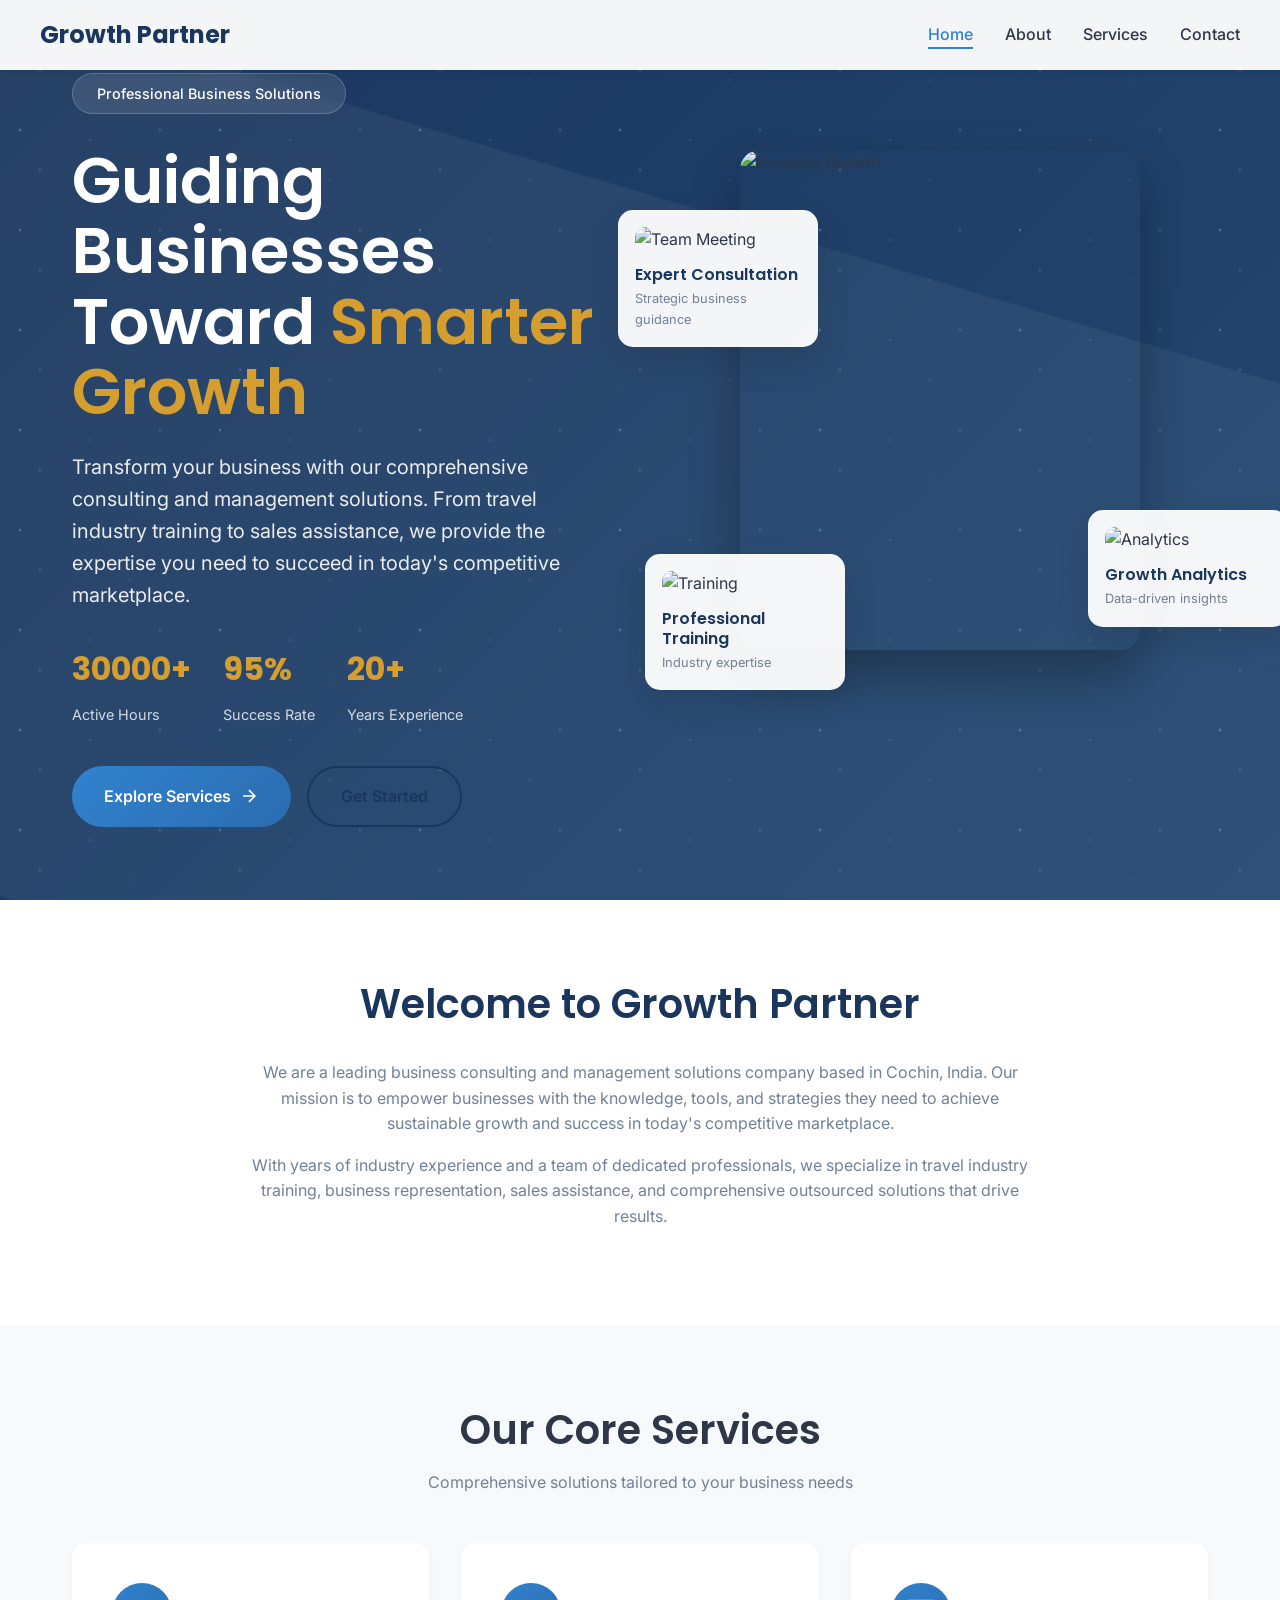
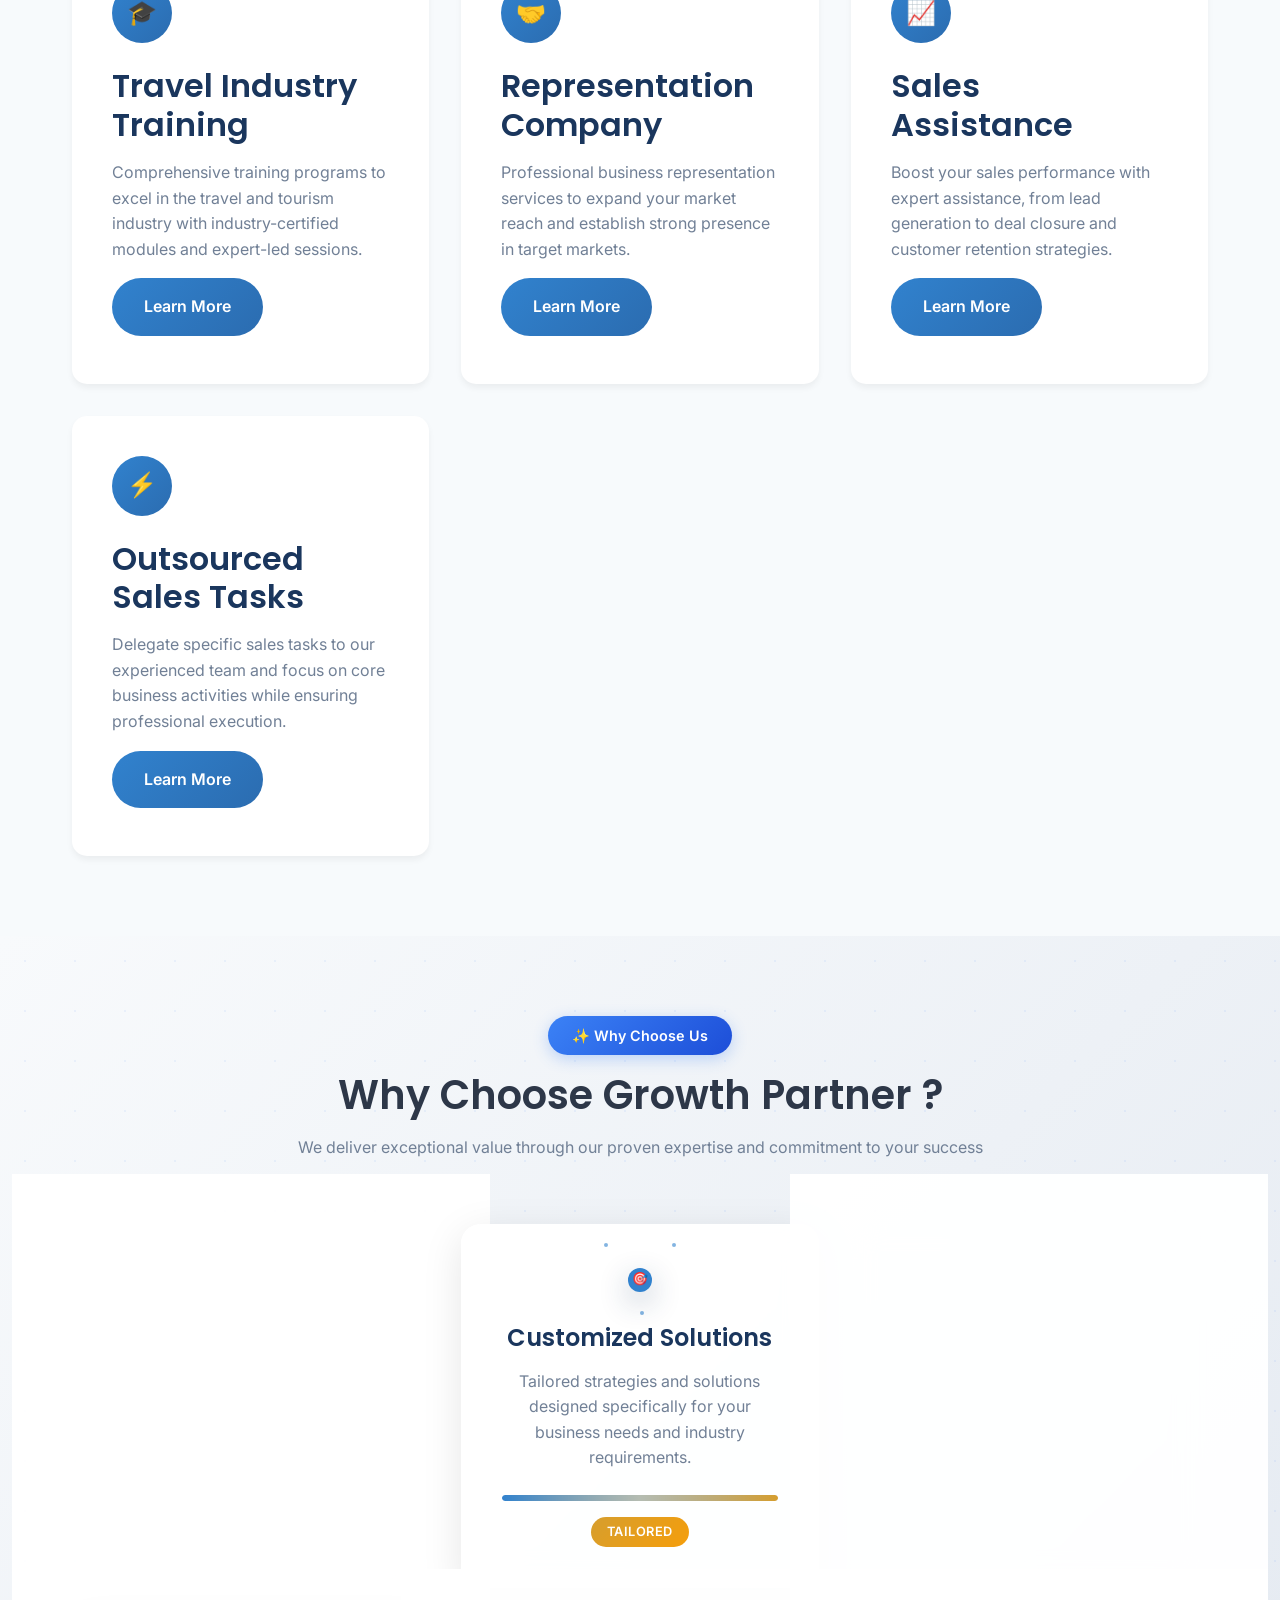
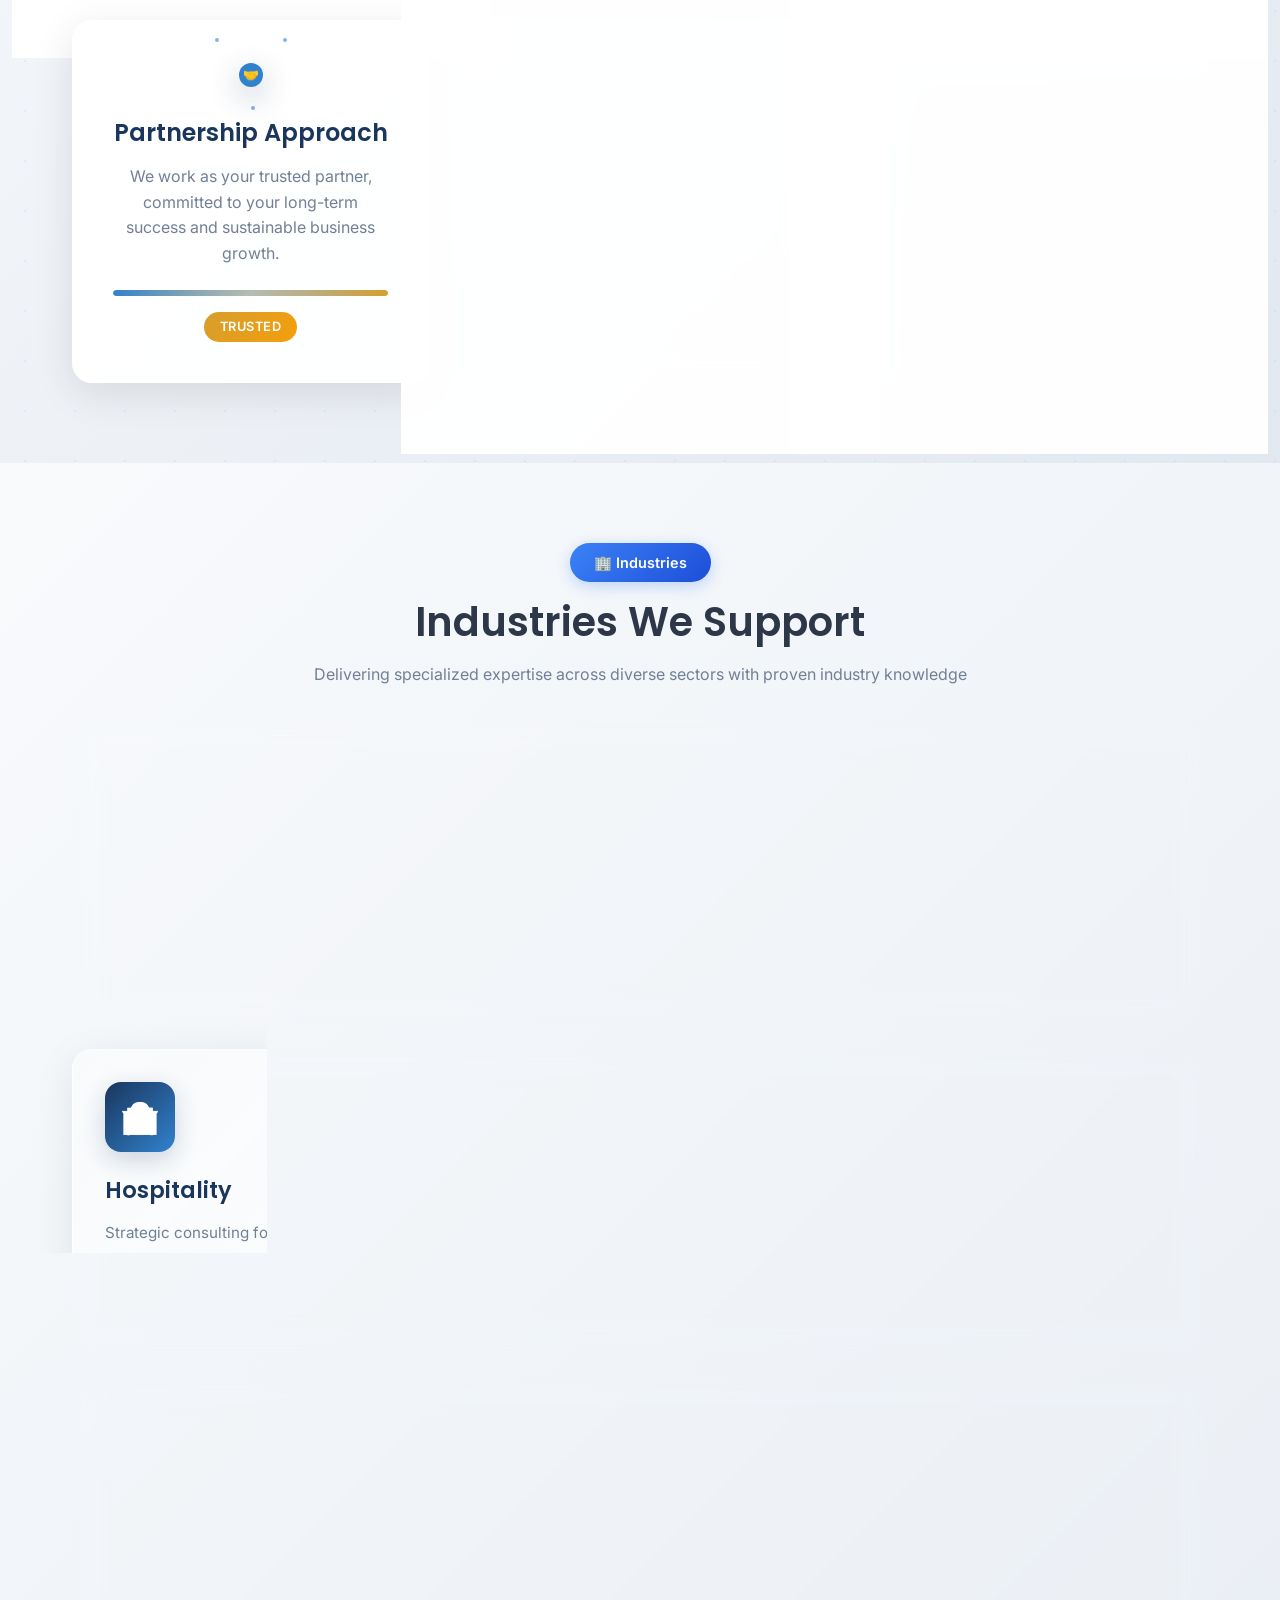
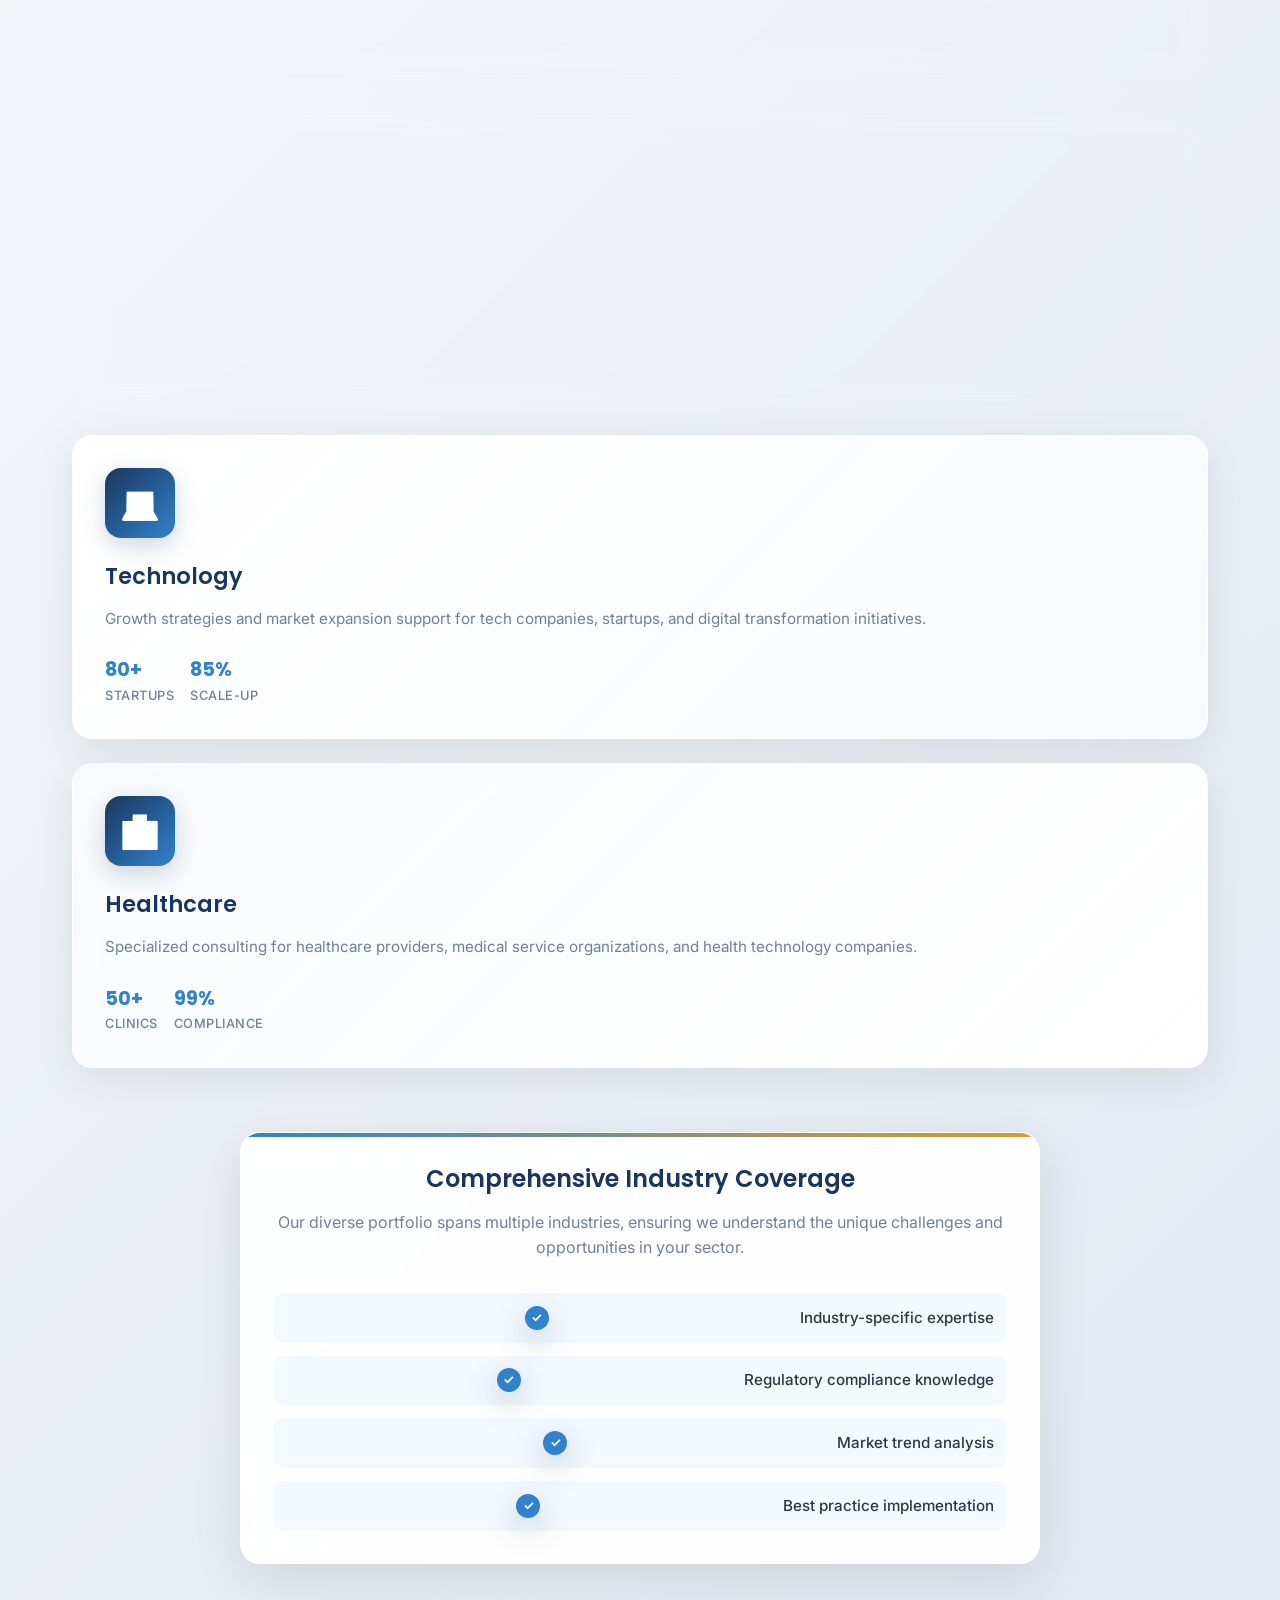
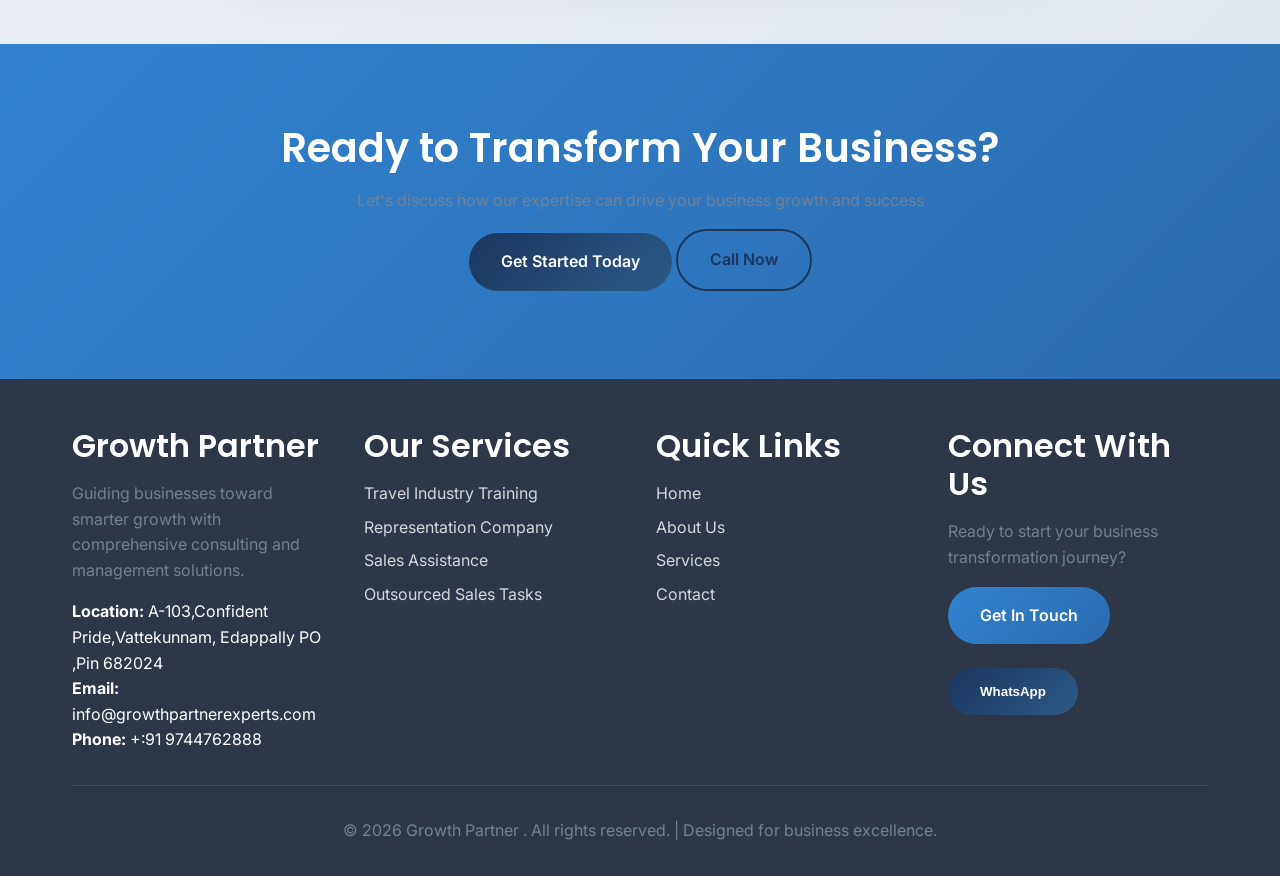
==== commit b55089ae: "adress, num and email changed and added some services" ====
--- a/index.html
+++ b/index.html
@@ -50,15 +50,15 @@
                     <p>Transform your business with our comprehensive consulting and management solutions. From travel industry training to sales assistance, we provide the expertise you need to succeed in today's competitive marketplace.</p>
                     <div class="hero-stats">
                         <div class="stat-item">
-                            <span class="stat-number">500+</span>
-                            <span class="stat-label">Clients Served</span>
+                            <span class="stat-number">30000+</span>
+                            <span class="stat-label">Active Hours</span>
                         </div>
                         <div class="stat-item">
                             <span class="stat-number">95%</span>
                             <span class="stat-label">Success Rate</span>
                         </div>
                         <div class="stat-item">
-                            <span class="stat-number">10+</span>
+                            <span class="stat-number">20+</span>
                             <span class="stat-label">Years Experience</span>
                         </div>
                     </div>
@@ -114,7 +114,7 @@
     </section>
 
     <!-- Partner/Sponsor Banner Section -->
-    <section class="partners-banner">
+    <!-- <section class="partners-banner">
         <div class="container">
             <div class="banner-content">
                 <div class="banner-label">
@@ -145,9 +145,9 @@
                         </div>
                         <div class="banner-item">
                             <img src="https://logo.clearbit.com/cisco.com" alt="Cisco" class="banner-logo">
-                        </div>
+                        </div> -->
                         <!-- Duplicate for seamless loop -->
-                        <div class="banner-item">
+                        <!-- <div class="banner-item">
                             <img src="https://logo.clearbit.com/microsoft.com" alt="Microsoft" class="banner-logo">
                         </div>
                         <div class="banner-item">
@@ -175,7 +175,7 @@
                 </div>
             </div>
         </div>
-    </section>
+    </section> -->
 
     <!-- Introduction Section -->
     <section class="intro-section section">
@@ -579,7 +579,7 @@
     </section>
 
     <!-- Testimonials -->
-    <section class="testimonials section">
+    <!-- <section class="testimonials section">
         <div class="container">
             <div class="text-center">
                 <h2>What Our Clients Say</h2>
@@ -604,7 +604,7 @@
                 </div>
             </div>
         </div>
-    </section>
+    </section> -->
 
     <!-- Contact CTA -->
     <section class="contact-cta section">
@@ -613,7 +613,7 @@
             <p class="fade-in">Let's discuss how our expertise can drive your business growth and success</p>
             <div class="fade-in">
                 <a href="contact.html" class="btn btn-primary">Get Started Today</a>
-                <a href="tel:+919876543210" class="btn btn-outline">Call Now</a>
+                <a href="tel:+919744762888" class="btn btn-outline">Call Now</a>
             </div>
         </div>
     </section>
@@ -626,9 +626,9 @@
                     <h3>Growth Partner  </h3>
                     <p>Guiding businesses toward smarter growth with comprehensive consulting and management solutions.</p>
                     <div style="margin-top: 1rem;">
-                        <strong>Location:</strong> Cochin, India<br>
-                        <strong>Email:</strong> info@letguideu.com<br>
-                        <strong>Phone:</strong> +91 98765 43210
+                        <strong>Location:</strong> A-103,Confident Pride,Vattekunnam, Edappally PO ,Pin 682024<br>
+                        <strong>Email:</strong> info@growthpartnerexperts.com<br>
+                        <strong>Phone:</strong> +:91 9744762888
                     </div>
                 </div>
                 <div class="footer-section">
@@ -661,7 +661,7 @@
                 </div>
             </div>
             <div class="footer-bottom">
-                <p>© 2024 Growth Partner  . All rights reserved. | Designed for business excellence.</p>
+                <p>© 2026 Growth Partner  . All rights reserved. | Designed for business excellence.</p>
             </div>
         </div>
     </footer>
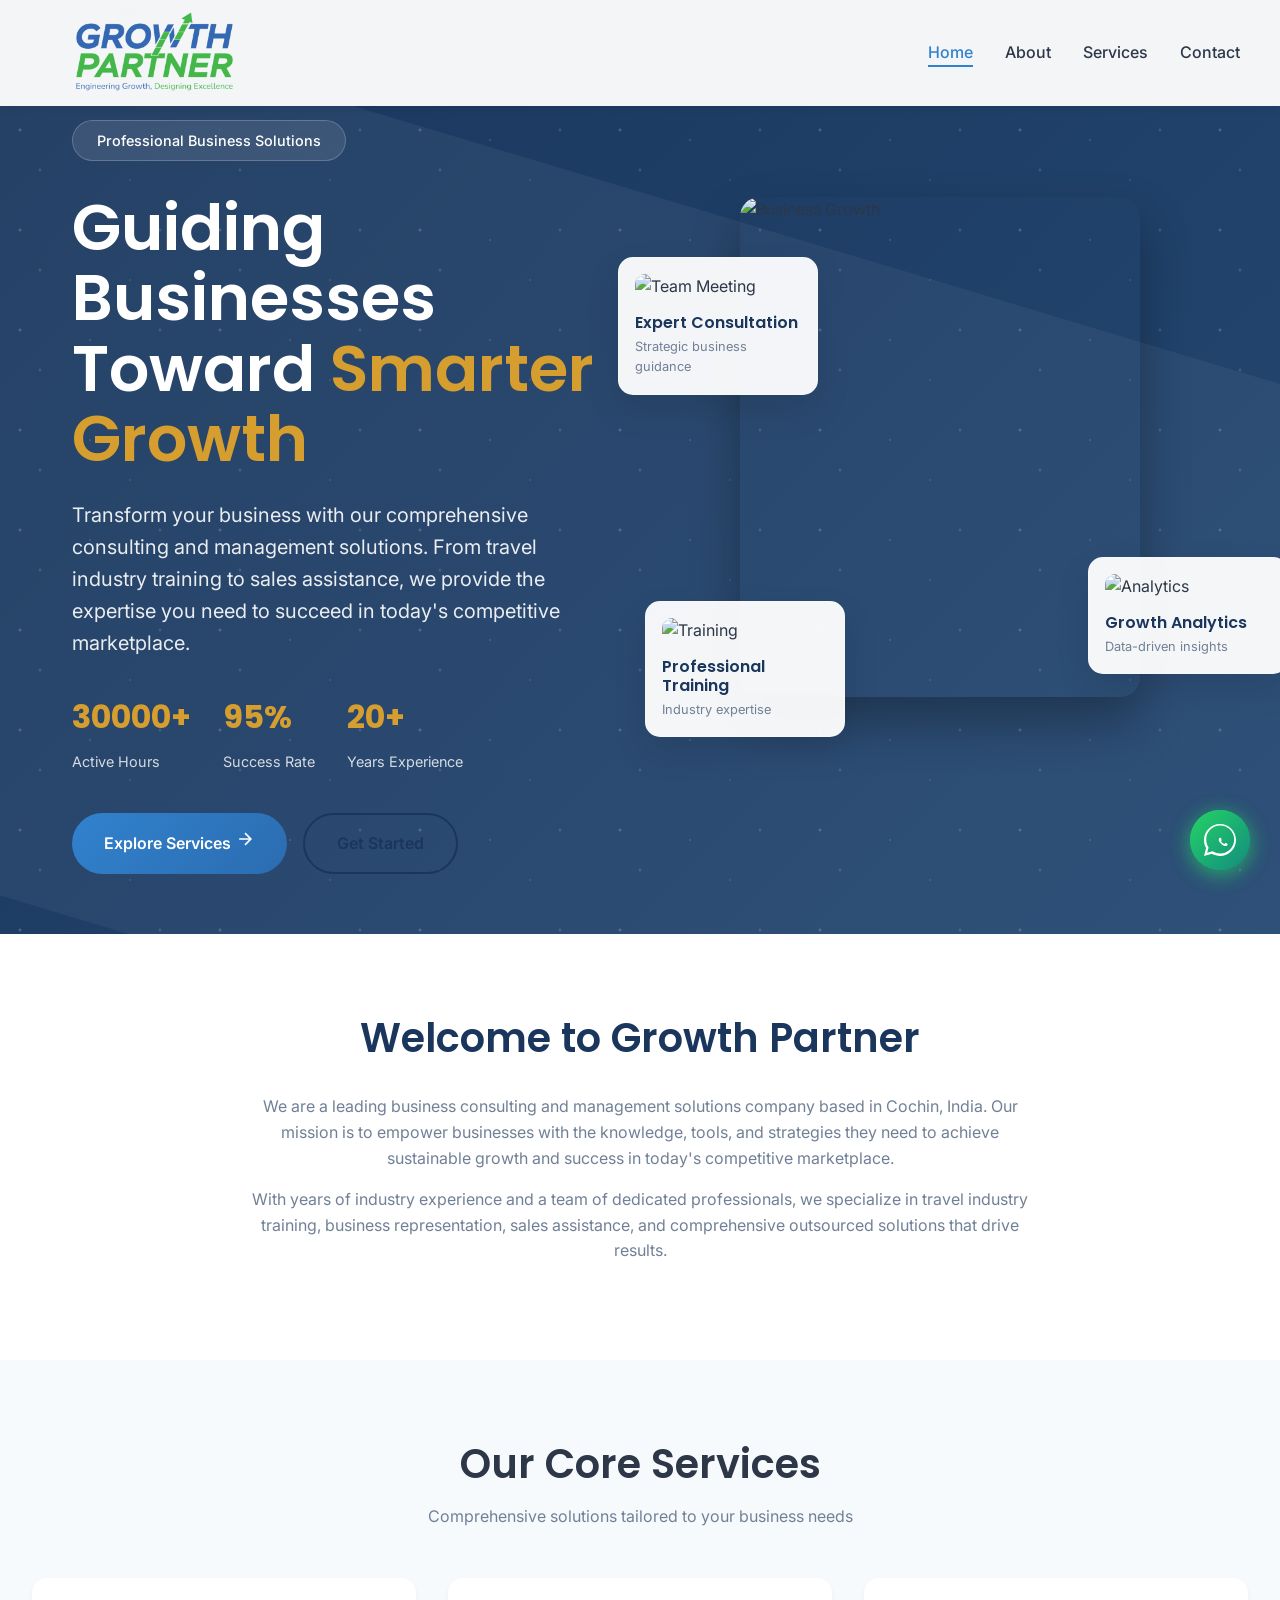
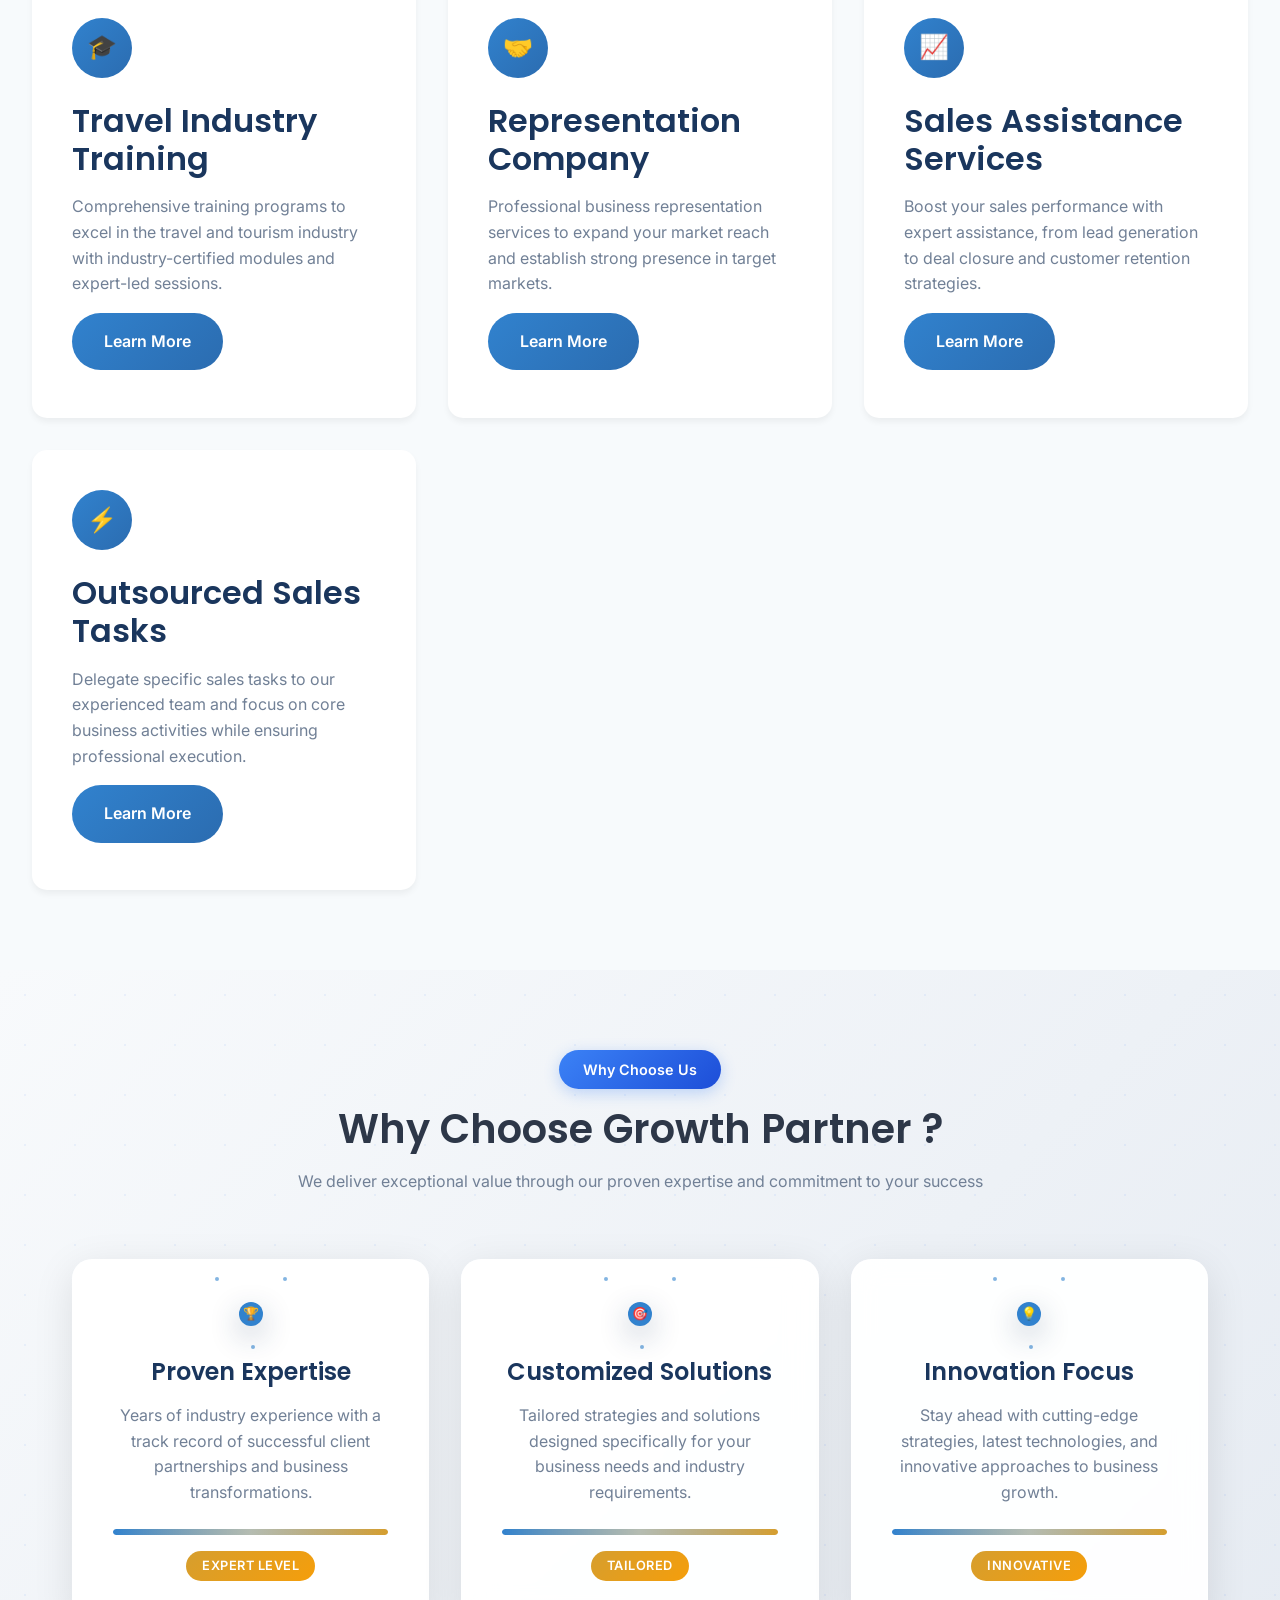
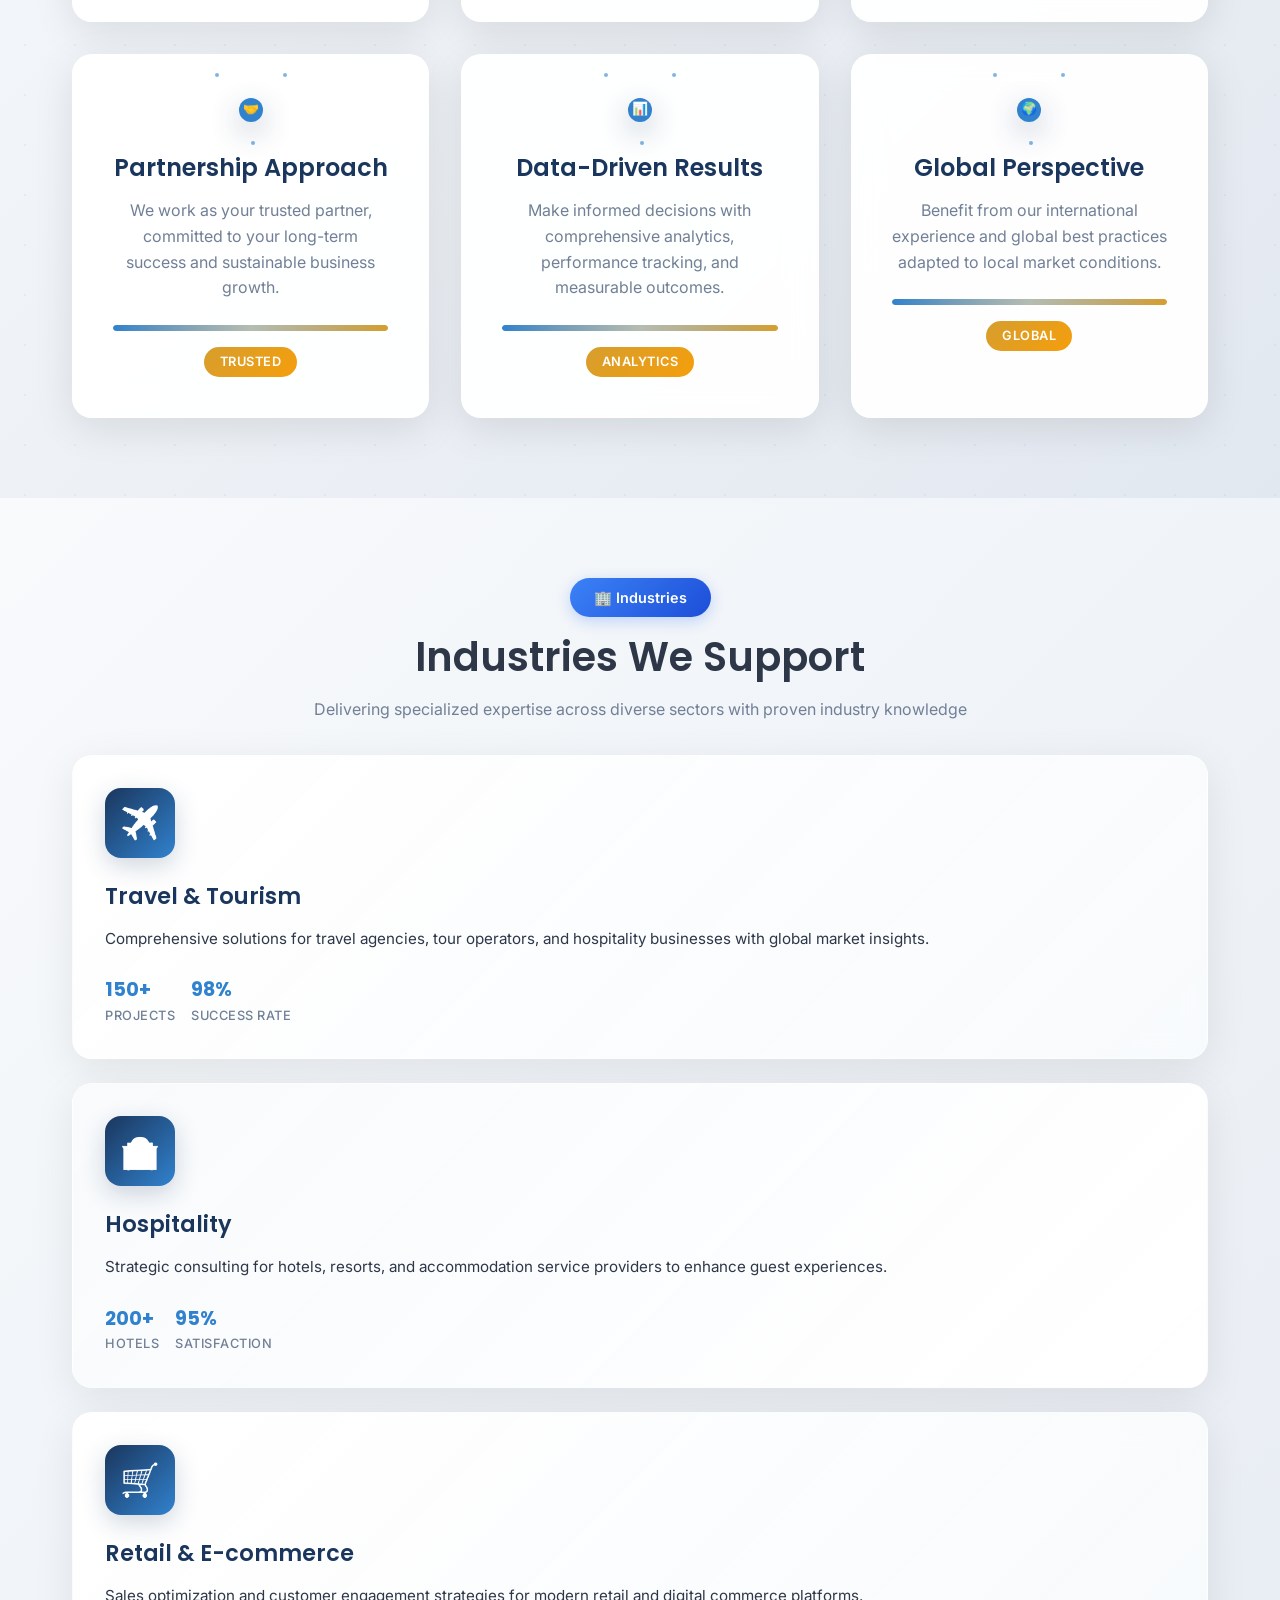
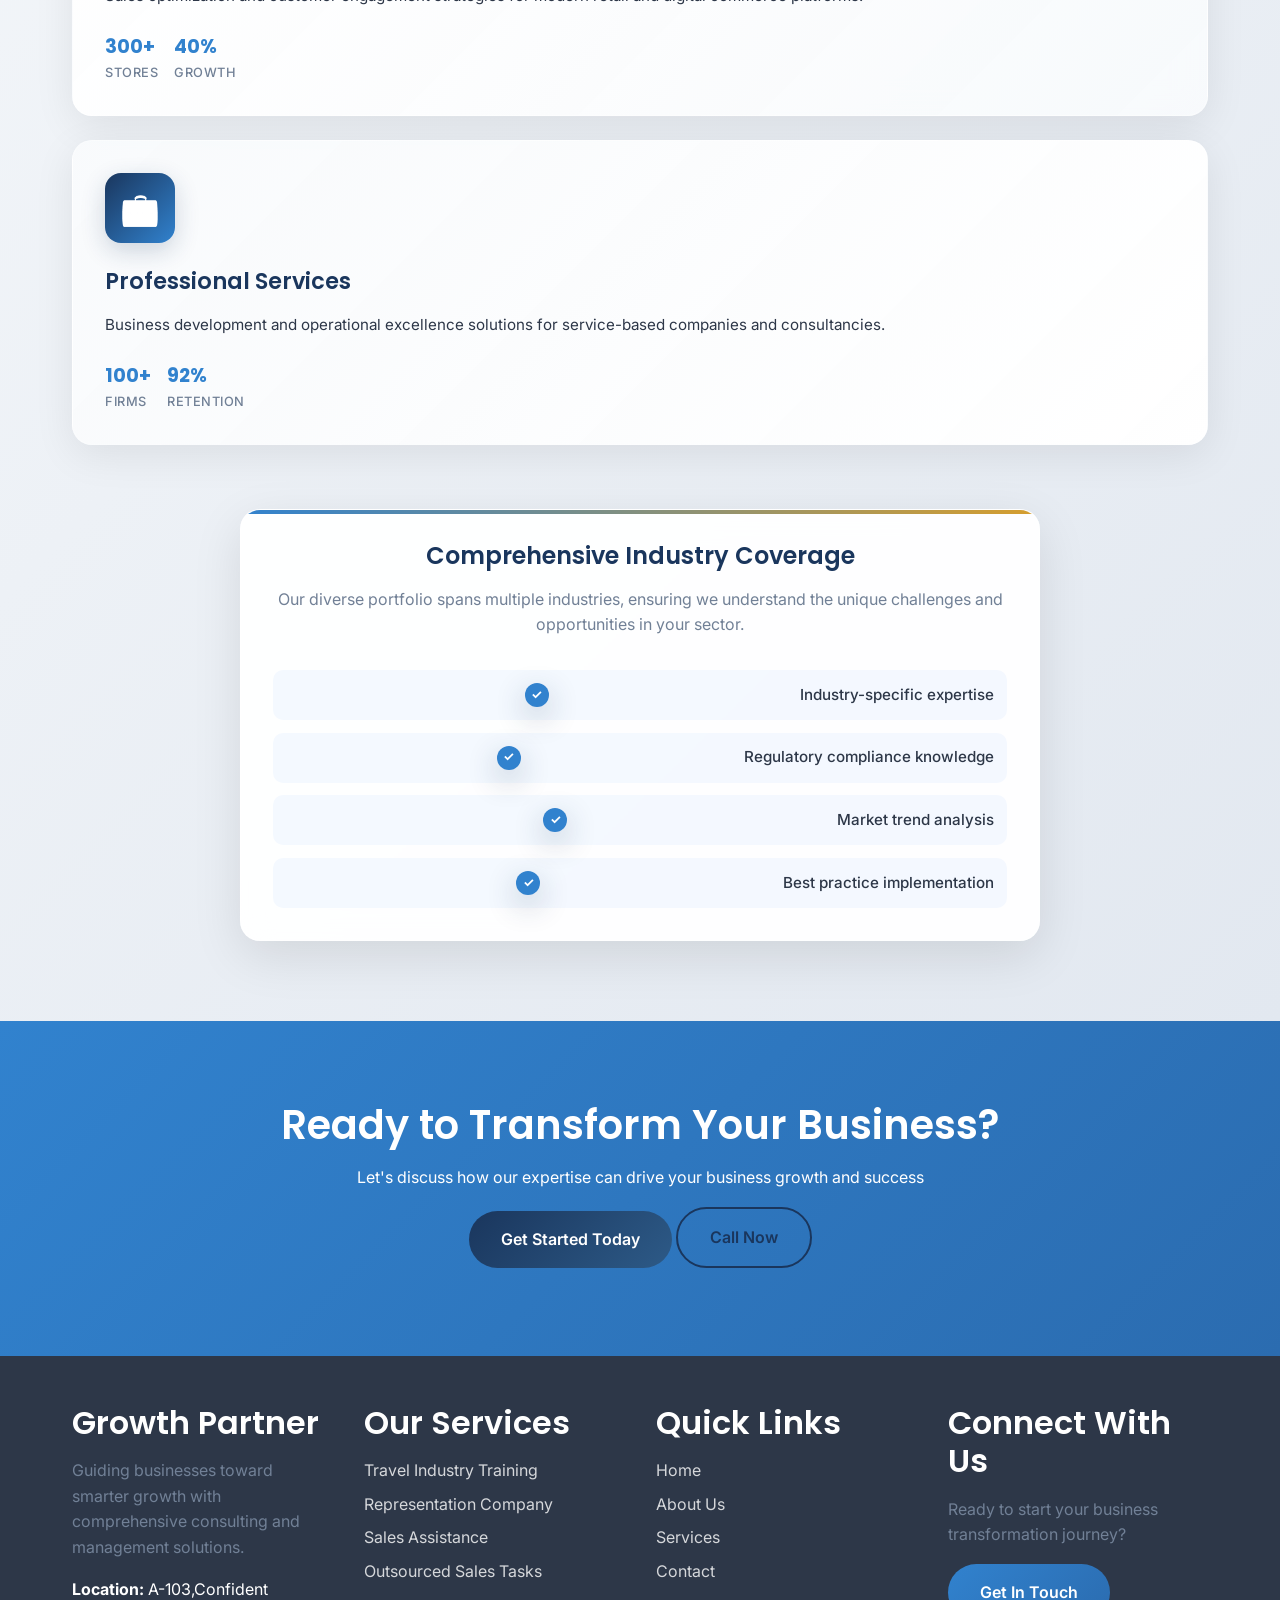
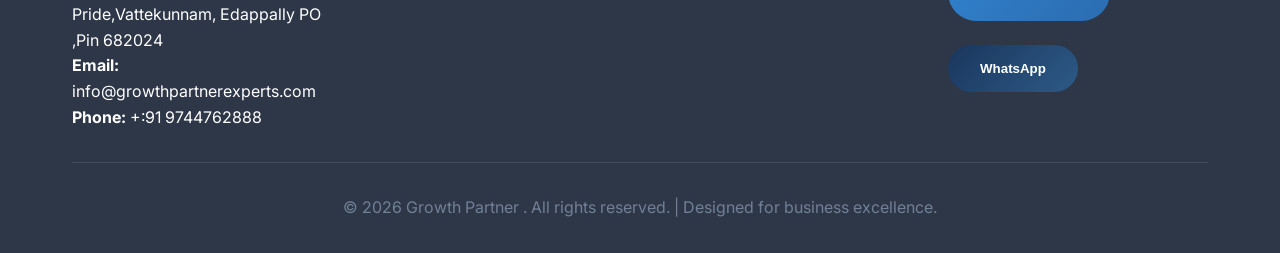
==== commit 6e4d1a7d: "said changes" ====
--- a/index.html
+++ b/index.html
@@ -1,15 +1,25 @@
 <!DOCTYPE html>
 <html lang="en">
+
 <head>
     <meta charset="UTF-8">
     <meta name="viewport" content="width=device-width, initial-scale=1.0">
-    <title>Growth Partner   - Guiding Businesses Toward Smarter Growth</title>
-    <meta name="description" content="Growth Partner   offers expert business consulting, travel industry training, representation services, and sales assistance to drive your business growth.">
+    <title>Growth Partner - Guiding Businesses Toward Smarter Growth</title>
+    <meta name="description"
+        content="Growth Partner   offers expert business consulting, travel industry training, representation services, and sales assistance to drive your business growth.">
     <link rel="preconnect" href="https://fonts.googleapis.com">
     <link rel="preconnect" href="https://fonts.gstatic.com" crossorigin>
-    <link href="https://fonts.googleapis.com/css2?family=Inter:wght@300;400;500;600;700&family=Poppins:wght@400;500;600;700&display=swap" rel="stylesheet">
+    <link
+        href="https://fonts.googleapis.com/css2?family=Inter:wght@300;400;500;600;700&family=Poppins:wght@400;500;600;700&display=swap"
+        rel="stylesheet">
     <link rel="stylesheet" href="css/style.css">
+    <link rel="icon" type="image/png" href="favicon-96x96.png" sizes="96x96" />
+    <link rel="icon" type="image/svg+xml" href="favicon.svg" />
+    <link rel="shortcut icon" href="favicon.ico" />
+    <link rel="apple-touch-icon" sizes="180x180" href="apple-touch-icon.png" />
+    <link rel="manifest" href="site.webmanifest" />
 </head>
+
 <body>
     <!-- Page Loader -->
     <div class="page-loader">
@@ -17,9 +27,13 @@
     </div>
 
     <!-- Header -->
+    <!-- Header -->
     <header class="header">
         <nav class="nav container">
-            <a href="index.html" class="logo">Growth Partner </a>
+            <a href="index.html" class="logo">
+                <img src="images/logo_180 x60.png" alt="Growth Partner" class="logo-img">
+                <!-- <span class="logo-text">Growth Partner</span> -->
+            </a>
             <ul class="nav-menu">
                 <li><a href="index.html" class="nav-link active">Home</a></li>
                 <li><a href="about.html" class="nav-link">About</a></li>
@@ -47,7 +61,9 @@
                         <span>Professional Business Solutions</span>
                     </div>
                     <h1>Guiding Businesses Toward <span class="text-gold">Smarter Growth</span></h1>
-                    <p>Transform your business with our comprehensive consulting and management solutions. From travel industry training to sales assistance, we provide the expertise you need to succeed in today's competitive marketplace.</p>
+                    <p>Transform your business with our comprehensive consulting and management solutions. From travel
+                        industry training to sales assistance, we provide the expertise you need to succeed in today's
+                        competitive marketplace.</p>
                     <div class="hero-stats">
                         <div class="stat-item">
                             <span class="stat-number">30000+</span>
@@ -65,8 +81,9 @@
                     <div class="hero-cta">
                         <a href="services.html" class="btn btn-accent">
                             <span>Explore Services</span>
-                            <svg width="20" height="20" viewBox="0 0 24 24" fill="none" stroke="currentColor" stroke-width="2">
-                                <path d="M5 12h14M12 5l7 7-7 7"/>
+                            <svg width="20" height="20" viewBox="0 0 24 24" fill="none" stroke="currentColor"
+                                stroke-width="2">
+                                <path d="M5 12h14M12 5l7 7-7 7" />
                             </svg>
                         </a>
                         <a href="contact.html" class="btn btn-outline">Get Started</a>
@@ -75,32 +92,36 @@
                 <div class="hero-visual">
                     <div class="hero-image-container">
                         <div class="hero-main-image">
-                            <img src="https://images.unsplash.com/photo-1560472354-b33ff0c44a43?ixlib=rb-4.0.3&ixid=M3wxMjA3fDB8MHxwaG90by1wYWdlfHx8fGVufDB8fHx8fA%3D%3D&auto=format&fit=crop&w=1000&q=80" alt="Business Growth" class="main-img">
+                            <img src="https://images.unsplash.com/photo-1560472354-b33ff0c44a43?ixlib=rb-4.0.3&ixid=M3wxMjA3fDB8MHxwaG90by1wYWdlfHx8fGVufDB8fHx8fA%3D%3D&auto=format&fit=crop&w=1000&q=80"
+                                alt="Business Growth" class="main-img">
                             <div class="image-overlay">
                                 <div class="play-button">
                                     <svg width="24" height="24" viewBox="0 0 24 24" fill="none">
-                                        <path d="M8 5v14l11-7z" fill="currentColor"/>
+                                        <path d="M8 5v14l11-7z" fill="currentColor" />
                                     </svg>
                                 </div>
                             </div>
                         </div>
                         <div class="floating-cards">
                             <div class="floating-card card-1">
-                                <img src="https://images.unsplash.com/photo-1552664730-d307ca884978?ixlib=rb-4.0.3&auto=format&fit=crop&w=300&q=80" alt="Team Meeting">
+                                <img src="https://images.unsplash.com/photo-1552664730-d307ca884978?ixlib=rb-4.0.3&auto=format&fit=crop&w=300&q=80"
+                                    alt="Team Meeting">
                                 <div class="card-content">
                                     <h4>Expert Consultation</h4>
                                     <p>Strategic business guidance</p>
                                 </div>
                             </div>
                             <div class="floating-card card-2">
-                                <img src="https://images.unsplash.com/photo-1460925895917-afdab827c52f?ixlib=rb-4.0.3&auto=format&fit=crop&w=300&q=80" alt="Analytics">
+                                <img src="https://images.unsplash.com/photo-1460925895917-afdab827c52f?ixlib=rb-4.0.3&auto=format&fit=crop&w=300&q=80"
+                                    alt="Analytics">
                                 <div class="card-content">
                                     <h4>Growth Analytics</h4>
                                     <p>Data-driven insights</p>
                                 </div>
                             </div>
                             <div class="floating-card card-3">
-                                <img src="https://images.unsplash.com/photo-1507003211169-0a1dd7228f2d?ixlib=rb-4.0.3&auto=format&fit=crop&w=300&q=80" alt="Training">
+                                <img src="https://images.unsplash.com/photo-1507003211169-0a1dd7228f2d?ixlib=rb-4.0.3&auto=format&fit=crop&w=300&q=80"
+                                    alt="Training">
                                 <div class="card-content">
                                     <h4>Professional Training</h4>
                                     <p>Industry expertise</p>
@@ -146,8 +167,8 @@
                         <div class="banner-item">
                             <img src="https://logo.clearbit.com/cisco.com" alt="Cisco" class="banner-logo">
                         </div> -->
-                        <!-- Duplicate for seamless loop -->
-                        <!-- <div class="banner-item">
+    <!-- Duplicate for seamless loop -->
+    <!-- <div class="banner-item">
                             <img src="https://logo.clearbit.com/microsoft.com" alt="Microsoft" class="banner-logo">
                         </div>
                         <div class="banner-item">
@@ -181,16 +202,20 @@
     <section class="intro-section section">
         <div class="container">
             <div class="intro-content">
-                <h2 class="fade-in">Welcome to Growth Partner  </h2>
-                <p class="fade-in">We are a leading business consulting and management solutions company based in Cochin, India. Our mission is to empower businesses with the knowledge, tools, and strategies they need to achieve sustainable growth and success in today's competitive marketplace.</p>
-                <p class="fade-in">With years of industry experience and a team of dedicated professionals, we specialize in travel industry training, business representation, sales assistance, and comprehensive outsourced solutions that drive results.</p>
+                <h2 class="fade-in">Welcome to Growth Partner </h2>
+                <p class="fade-in">We are a leading business consulting and management solutions company based in
+                    Cochin, India. Our mission is to empower businesses with the knowledge, tools, and strategies they
+                    need to achieve sustainable growth and success in today's competitive marketplace.</p>
+                <p class="fade-in">With years of industry experience and a team of dedicated professionals, we
+                    specialize in travel industry training, business representation, sales assistance, and comprehensive
+                    outsourced solutions that drive results.</p>
             </div>
         </div>
     </section>
 
     <!-- Services Preview -->
     <section class="services-preview section">
-        <div class="container">
+        <div class="container-fluid px-5">
             <div class="text-center">
                 <h2 class="fade-in">Our Core Services</h2>
                 <p class="fade-in">Comprehensive solutions tailored to your business needs</p>
@@ -199,25 +224,29 @@
                 <div class="service-card scale-in">
                     <div class="service-icon">🎓</div>
                     <h3>Travel Industry Training</h3>
-                    <p>Comprehensive training programs to excel in the travel and tourism industry with industry-certified modules and expert-led sessions.</p>
+                    <p>Comprehensive training programs to excel in the travel and tourism industry with
+                        industry-certified modules and expert-led sessions.</p>
                     <a href="services.html?service=travel-industry-training" class="btn btn-accent">Learn More</a>
                 </div>
                 <div class="service-card scale-in">
                     <div class="service-icon">🤝</div>
                     <h3>Representation Company</h3>
-                    <p>Professional business representation services to expand your market reach and establish strong presence in target markets.</p>
+                    <p>Professional business representation services to expand your market reach and establish strong
+                        presence in target markets.</p>
                     <a href="services.html?service=representation-company" class="btn btn-accent">Learn More</a>
                 </div>
                 <div class="service-card scale-in">
                     <div class="service-icon">📈</div>
-                    <h3>Sales Assistance</h3>
-                    <p>Boost your sales performance with expert assistance, from lead generation to deal closure and customer retention strategies.</p>
+                    <h3>Sales Assistance Services</h3>
+                    <p>Boost your sales performance with expert assistance, from lead generation to deal closure and
+                        customer retention strategies.</p>
                     <a href="services.html?service=sales-assistance" class="btn btn-accent">Learn More</a>
                 </div>
                 <div class="service-card scale-in">
                     <div class="service-icon">⚡</div>
                     <h3>Outsourced Sales Tasks</h3>
-                    <p>Delegate specific sales tasks to our experienced team and focus on core business activities while ensuring professional execution.</p>
+                    <p>Delegate specific sales tasks to our experienced team and focus on core business activities while
+                        ensuring professional execution.</p>
                     <a href="services.html?service=outsourced-sales-tasks" class="btn btn-accent">Learn More</a>
                 </div>
             </div>
@@ -229,10 +258,11 @@
         <div class="container">
             <div class="text-center">
                 <div class="section-badge fade-in">
-                    <span>✨ Why Choose Us</span>
+                    <span> Why Choose Us</span>
                 </div>
                 <h2 class="fade-in">Why Choose Growth Partner ?</h2>
-                <p class="fade-in">We deliver exceptional value through our proven expertise and commitment to your success</p>
+                <p class="fade-in">We deliver exceptional value through our proven expertise and commitment to your
+                    success</p>
             </div>
 
             <!-- Interactive Stats Counter -->
@@ -274,7 +304,8 @@
                     </div>
                     <div class="feature-content">
                         <h3>Proven Expertise</h3>
-                        <p>Years of industry experience with a track record of successful client partnerships and business transformations.</p>
+                        <p>Years of industry experience with a track record of successful client partnerships and
+                            business transformations.</p>
                         <div class="feature-progress">
                             <div class="progress-bar" data-width="100%"></div>
                         </div>
@@ -296,7 +327,8 @@
                     </div>
                     <div class="feature-content">
                         <h3>Customized Solutions</h3>
-                        <p>Tailored strategies and solutions designed specifically for your business needs and industry requirements.</p>
+                        <p>Tailored strategies and solutions designed specifically for your business needs and industry
+                            requirements.</p>
                         <div class="feature-progress">
                             <div class="progress-bar" data-width="100%"></div>
                         </div>
@@ -318,7 +350,8 @@
                     </div>
                     <div class="feature-content">
                         <h3>Innovation Focus</h3>
-                        <p>Stay ahead with cutting-edge strategies, latest technologies, and innovative approaches to business growth.</p>
+                        <p>Stay ahead with cutting-edge strategies, latest technologies, and innovative approaches to
+                            business growth.</p>
                         <div class="feature-progress">
                             <div class="progress-bar" data-width="100%"></div>
                         </div>
@@ -340,7 +373,8 @@
                     </div>
                     <div class="feature-content">
                         <h3>Partnership Approach</h3>
-                        <p>We work as your trusted partner, committed to your long-term success and sustainable business growth.</p>
+                        <p>We work as your trusted partner, committed to your long-term success and sustainable business
+                            growth.</p>
                         <div class="feature-progress">
                             <div class="progress-bar" data-width="100%"></div>
                         </div>
@@ -362,7 +396,8 @@
                     </div>
                     <div class="feature-content">
                         <h3>Data-Driven Results</h3>
-                        <p>Make informed decisions with comprehensive analytics, performance tracking, and measurable outcomes.</p>
+                        <p>Make informed decisions with comprehensive analytics, performance tracking, and measurable
+                            outcomes.</p>
                         <div class="feature-progress">
                             <div class="progress-bar" data-width="100%"></div>
                         </div>
@@ -384,7 +419,8 @@
                     </div>
                     <div class="feature-content">
                         <h3>Global Perspective</h3>
-                        <p>Benefit from our international experience and global best practices adapted to local market conditions.</p>
+                        <p>Benefit from our international experience and global best practices adapted to local market
+                            conditions.</p>
                         <div class="feature-progress">
                             <div class="progress-bar" data-width="100%"></div>
                         </div>
@@ -403,7 +439,8 @@
                     <span>🏢 Industries</span>
                 </div>
                 <h2 class="fade-in">Industries We Support</h2>
-                <p class="fade-in">Delivering specialized expertise across diverse sectors with proven industry knowledge</p>
+                <p class="fade-in">Delivering specialized expertise across diverse sectors with proven industry
+                    knowledge</p>
             </div>
 
             <div class="industries-showcase">
@@ -416,7 +453,8 @@
                         </div>
                         <div class="industry-content">
                             <h4>Travel & Tourism</h4>
-                            <p>Comprehensive solutions for travel agencies, tour operators, and hospitality businesses with global market insights.</p>
+                            <p>Comprehensive solutions for travel agencies, tour operators, and hospitality businesses
+                                with global market insights.</p>
                             <div class="industry-stats">
                                 <span class="stat-item">
                                     <strong>150+</strong>
@@ -439,7 +477,8 @@
                         </div>
                         <div class="industry-content">
                             <h4>Hospitality</h4>
-                            <p>Strategic consulting for hotels, resorts, and accommodation service providers to enhance guest experiences.</p>
+                            <p>Strategic consulting for hotels, resorts, and accommodation service providers to enhance
+                                guest experiences.</p>
                             <div class="industry-stats">
                                 <span class="stat-item">
                                     <strong>200+</strong>
@@ -462,7 +501,8 @@
                         </div>
                         <div class="industry-content">
                             <h4>Retail & E-commerce</h4>
-                            <p>Sales optimization and customer engagement strategies for modern retail and digital commerce platforms.</p>
+                            <p>Sales optimization and customer engagement strategies for modern retail and digital
+                                commerce platforms.</p>
                             <div class="industry-stats">
                                 <span class="stat-item">
                                     <strong>300+</strong>
@@ -485,7 +525,8 @@
                         </div>
                         <div class="industry-content">
                             <h4>Professional Services</h4>
-                            <p>Business development and operational excellence solutions for service-based companies and consultancies.</p>
+                            <p>Business development and operational excellence solutions for service-based companies and
+                                consultancies.</p>
                             <div class="industry-stats">
                                 <span class="stat-item">
                                     <strong>100+</strong>
@@ -500,7 +541,7 @@
                         <div class="industry-overlay"></div>
                     </div>
 
-                    <div class="industry-card professional-card" data-aos="fade-up" data-aos-delay="500">
+                    <!-- <div class="industry-card professional-card" data-aos="fade-up" data-aos-delay="500">
                         <div class="industry-icon">
                             <div class="icon-wrapper">
                                 <span class="industry-emoji">💻</span>
@@ -521,9 +562,9 @@
                             </div>
                         </div>
                         <div class="industry-overlay"></div>
-                    </div>
-
-                    <div class="industry-card professional-card" data-aos="fade-up" data-aos-delay="600">
+                    </div> -->
+
+                    <!-- <div class="industry-card professional-card" data-aos="fade-up" data-aos-delay="600">
                         <div class="industry-icon">
                             <div class="icon-wrapper">
                                 <span class="industry-emoji">🏥</span>
@@ -544,7 +585,7 @@
                             </div>
                         </div>
                         <div class="industry-overlay"></div>
-                    </div>
+                    </div> -->
                 </div>
 
                 <!-- Industry Expertise Summary -->
@@ -552,7 +593,8 @@
                     <div class="summary-card">
                         <div class="summary-content">
                             <h3>Comprehensive Industry Coverage</h3>
-                            <p>Our diverse portfolio spans multiple industries, ensuring we understand the unique challenges and opportunities in your sector.</p>
+                            <p>Our diverse portfolio spans multiple industries, ensuring we understand the unique
+                                challenges and opportunities in your sector.</p>
                             <div class="summary-features">
                                 <div class="feature-point">
                                     <span class="feature-icon">✓</span>
@@ -610,7 +652,8 @@
     <section class="contact-cta section">
         <div class="container text-center">
             <h2 class="fade-in">Ready to Transform Your Business?</h2>
-            <p class="fade-in">Let's discuss how our expertise can drive your business growth and success</p>
+            <p class="fade-in" style="color: white;">Let's discuss how our expertise can drive your business growth and
+                success</p>
             <div class="fade-in">
                 <a href="contact.html" class="btn btn-primary">Get Started Today</a>
                 <a href="tel:+919744762888" class="btn btn-outline">Call Now</a>
@@ -623,8 +666,9 @@
         <div class="container">
             <div class="footer-content">
                 <div class="footer-section">
-                    <h3>Growth Partner  </h3>
-                    <p>Guiding businesses toward smarter growth with comprehensive consulting and management solutions.</p>
+                    <h3>Growth Partner </h3>
+                    <p>Guiding businesses toward smarter growth with comprehensive consulting and management solutions.
+                    </p>
                     <div style="margin-top: 1rem;">
                         <strong>Location:</strong> A-103,Confident Pride,Vattekunnam, Edappally PO ,Pin 682024<br>
                         <strong>Email:</strong> info@growthpartnerexperts.com<br>
@@ -661,11 +705,230 @@
                 </div>
             </div>
             <div class="footer-bottom">
-                <p>© 2026 Growth Partner  . All rights reserved. | Designed for business excellence.</p>
+                <p>© 2026 Growth Partner . All rights reserved. | Designed for business excellence.</p>
             </div>
         </div>
     </footer>
 
+    <!-- Floating WhatsApp Button -->
+    <a href="https://wa.me/919744762888" class="whatsapp-float" target="_blank" rel="noopener noreferrer"
+        aria-label="Contact us on WhatsApp">
+        <svg viewBox="0 0 32 32" class="whatsapp-icon">
+            <path fill="currentColor"
+                d="M16 0c-8.837 0-16 7.163-16 16 0 2.825 0.737 5.607 2.137 8.048l-2.137 7.952 7.933-2.127c2.42 1.37 5.173 2.127 8.067 2.127 8.837 0 16-7.163 16-16s-7.163-16-16-16zM16 29.467c-2.482 0-4.908-0.646-7.07-1.87l-0.507-0.292-5.253 1.407 1.42-5.278-0.322-0.532c-1.344-2.225-2.068-4.791-2.068-7.435 0-7.722 6.278-14 14-14s14 6.278 14 14-6.278 14-14 14zM23.187 19.625c-0.218-0.109-1.292-0.638-1.492-0.711s-0.346-0.109-0.491 0.109c-0.146 0.218-0.564 0.711-0.692 0.857s-0.255 0.164-0.473 0.055c-0.218-0.109-0.921-0.339-1.753-1.082-0.647-0.577-1.085-1.291-1.213-1.509s-0.014-0.336 0.096-0.445c0.099-0.099 0.218-0.255 0.327-0.382s0.146-0.218 0.218-0.364c0.073-0.146 0.036-0.273-0.018-0.382s-0.491-1.182-0.673-1.618c-0.178-0.424-0.359-0.367-0.491-0.373-0.127-0.006-0.273-0.007-0.418-0.007s-0.382 0.055-0.582 0.273c-0.2 0.218-0.764 0.747-0.764 1.82s0.782 2.111 0.891 2.257c0.109 0.146 1.537 2.347 3.723 3.291 0.52 0.225 0.926 0.359 1.242 0.461 0.523 0.166 0.998 0.143 1.375 0.086 0.419-0.063 1.292-0.528 1.474-1.038s0.182-0.947 0.127-1.038c-0.055-0.091-0.2-0.146-0.418-0.255z" />
+        </svg>
+    </a>
+
+    <style>
+        .whatsapp-float {
+            position: fixed;
+            width: 60px;
+            height: 60px;
+            bottom: 30px;
+            right: 30px;
+            background: linear-gradient(135deg, #25D366 0%, #128C7E 100%);
+            color: white;
+            border-radius: 50%;
+            text-align: center;
+            font-size: 30px;
+            box-shadow: 0 4px 20px rgba(37, 211, 102, 0.4);
+            z-index: 1000;
+            display: flex;
+            align-items: center;
+            justify-content: center;
+            transition: all 0.3s ease;
+            animation: pulse 2s infinite;
+        }
+
+        .whatsapp-float:hover {
+            transform: scale(1.1);
+            box-shadow: 0 6px 30px rgba(37, 211, 102, 0.6);
+            background: linear-gradient(135deg, #128C7E 0%, #25D366 100%);
+        }
+
+        .whatsapp-icon {
+            width: 32px;
+            height: 32px;
+        }
+
+        @keyframes pulse {
+            0% {
+                box-shadow: 0 4px 20px rgba(37, 211, 102, 0.4);
+            }
+
+            50% {
+                box-shadow: 0 4px 30px rgba(37, 211, 102, 0.7);
+            }
+
+            100% {
+                box-shadow: 0 4px 20px rgba(37, 211, 102, 0.4);
+            }
+        }
+
+        /* Mobile responsive */
+        @media (max-width: 768px) {
+            .whatsapp-float {
+                width: 50px;
+                height: 50px;
+                bottom: 20px;
+                right: 20px;
+            }
+
+            .whatsapp-icon {
+                width: 26px;
+                height: 26px;
+            }
+        }
+    </style>
+
+    <!-- Floating WhatsApp Button -->
+    <a href="https://wa.me/919744762888" class="whatsapp-float" target="_blank" rel="noopener noreferrer"
+        aria-label="Contact us on WhatsApp">
+        <svg viewBox="0 0 32 32" class="whatsapp-icon">
+            <path fill="currentColor"
+                d="M16 0c-8.837 0-16 7.163-16 16 0 2.825 0.737 5.607 2.137 8.048l-2.137 7.952 7.933-2.127c2.42 1.37 5.173 2.127 8.067 2.127 8.837 0 16-7.163 16-16s-7.163-16-16-16zM16 29.467c-2.482 0-4.908-0.646-7.07-1.87l-0.507-0.292-5.253 1.407 1.42-5.278-0.322-0.532c-1.344-2.225-2.068-4.791-2.068-7.435 0-7.722 6.278-14 14-14s14 6.278 14 14-6.278 14-14 14zM23.187 19.625c-0.218-0.109-1.292-0.638-1.492-0.711s-0.346-0.109-0.491 0.109c-0.146 0.218-0.564 0.711-0.692 0.857s-0.255 0.164-0.473 0.055c-0.218-0.109-0.921-0.339-1.753-1.082-0.647-0.577-1.085-1.291-1.213-1.509s-0.014-0.336 0.096-0.445c0.099-0.099 0.218-0.255 0.327-0.382s0.146-0.218 0.218-0.364c0.073-0.146 0.036-0.273-0.018-0.382s-0.491-1.182-0.673-1.618c-0.178-0.424-0.359-0.367-0.491-0.373-0.127-0.006-0.273-0.007-0.418-0.007s-0.382 0.055-0.582 0.273c-0.2 0.218-0.764 0.747-0.764 1.82s0.782 2.111 0.891 2.257c0.109 0.146 1.537 2.347 3.723 3.291 0.52 0.225 0.926 0.359 1.242 0.461 0.523 0.166 0.998 0.143 1.375 0.086 0.419-0.063 1.292-0.528 1.474-1.038s0.182-0.947 0.127-1.038c-0.055-0.091-0.2-0.146-0.418-0.255z" />
+        </svg>
+    </a>
+
+    <!-- Scroll to Top Button -->
+    <button id="scrollToTop" class="scroll-to-top" aria-label="Scroll to top">
+        <svg viewBox="0 0 24 24" class="scroll-icon">
+            <path fill="currentColor" d="M7.41 15.41L12 10.83l4.59 4.58L18 14l-6-6-6 6z" />
+        </svg>
+    </button>
+
+    <style>
+        .whatsapp-float {
+            position: fixed;
+            width: 60px;
+            height: 60px;
+            bottom: 30px;
+            right: 30px;
+            background: linear-gradient(135deg, #25D366 0%, #128C7E 100%);
+            color: white;
+            border-radius: 50%;
+            text-align: center;
+            font-size: 30px;
+            box-shadow: 0 4px 20px rgba(37, 211, 102, 0.4);
+            z-index: 1000;
+            display: flex;
+            align-items: center;
+            justify-content: center;
+            transition: all 0.3s ease;
+            animation: pulse 2s infinite;
+        }
+
+        .whatsapp-float:hover {
+            transform: scale(1.1);
+            box-shadow: 0 6px 30px rgba(37, 211, 102, 0.6);
+            background: linear-gradient(135deg, #128C7E 0%, #25D366 100%);
+        }
+
+        .whatsapp-icon {
+            width: 32px;
+            height: 32px;
+        }
+
+        .scroll-to-top {
+            position: fixed;
+            width: 50px;
+            height: 50px;
+            bottom: 100px;
+            right: 30px;
+            background: linear-gradient(135deg, #1a1a2e 0%, #16213e 100%);
+            color: white;
+            border: 2px solid rgba(212, 175, 55, 0.3);
+            border-radius: 50%;
+            cursor: pointer;
+            box-shadow: 0 4px 15px rgba(0, 0, 0, 0.3);
+            z-index: 999;
+            display: flex;
+            align-items: center;
+            justify-content: center;
+            transition: all 0.3s ease;
+            opacity: 0;
+            visibility: hidden;
+        }
+
+        .scroll-to-top.visible {
+            opacity: 1;
+            visibility: visible;
+        }
+
+        .scroll-to-top:hover {
+            transform: translateY(-5px);
+            background: linear-gradient(135deg, #D4AF37 0%, #F4E5B8 100%);
+            color: #1a1a2e;
+            box-shadow: 0 6px 25px rgba(212, 175, 55, 0.4);
+        }
+
+        .scroll-icon {
+            width: 24px;
+            height: 24px;
+        }
+
+        @keyframes pulse {
+            0% {
+                box-shadow: 0 4px 20px rgba(37, 211, 102, 0.4);
+            }
+
+            50% {
+                box-shadow: 0 4px 30px rgba(37, 211, 102, 0.7);
+            }
+
+            100% {
+                box-shadow: 0 4px 20px rgba(37, 211, 102, 0.4);
+            }
+        }
+
+        /* Mobile responsive */
+        @media (max-width: 768px) {
+            .whatsapp-float {
+                width: 50px;
+                height: 50px;
+                bottom: 20px;
+                right: 20px;
+            }
+
+            .whatsapp-icon {
+                width: 26px;
+                height: 26px;
+            }
+
+            .scroll-to-top {
+                width: 45px;
+                height: 45px;
+                bottom: 80px;
+                right: 20px;
+            }
+
+            .scroll-icon {
+                width: 20px;
+                height: 20px;
+            }
+        }
+    </style>
+
     <script src="js/script.js"></script>
+    <script>
+        // Scroll to Top Button Functionality
+        const scrollToTopBtn = document.getElementById('scrollToTop');
+
+        window.addEventListener('scroll', () => {
+            if (window.pageYOffset > 300) {
+                scrollToTopBtn.classList.add('visible');
+            } else {
+                scrollToTopBtn.classList.remove('visible');
+            }
+        });
+
+        scrollToTopBtn.addEventListener('click', () => {
+            window.scrollTo({
+                top: 0,
+                behavior: 'smooth'
+            });
+        });
+    </script>
 </body>
+
 </html>
--- a/css/style.css
+++ b/css/style.css
@@ -20,7 +20,7 @@
     --shadow-light: 0 4px 6px rgba(0, 0, 0, 0.05);
     --shadow-medium: 0 10px 25px rgba(0, 0, 0, 0.1);
     --shadow-heavy: 0 20px 40px rgba(0, 0, 0, 0.15);
-    
+
     /* Typography */
     --font-primary: 'Inter', -apple-system, BlinkMacSystemFont, 'Segoe UI', Roboto, sans-serif;
     --font-heading: 'Poppins', -apple-system, BlinkMacSystemFont, 'Segoe UI', Roboto, sans-serif;
@@ -39,19 +39,41 @@
 }
 
 /* ===== TYPOGRAPHY ===== */
-h1, h2, h3, h4, h5, h6 {
+h1,
+h2,
+h3,
+h4,
+h5,
+h6 {
     font-family: var(--font-heading);
     font-weight: 600;
     line-height: 1.2;
     margin-bottom: 1rem;
 }
 
-h1 { font-size: 3.5rem; }
-h2 { font-size: 2.5rem; }
-h3 { font-size: 2rem; }
-h4 { font-size: 1.5rem; }
-h5 { font-size: 1.25rem; }
-h6 { font-size: 1rem; }
+h1 {
+    font-size: 3.5rem;
+}
+
+h2 {
+    font-size: 2.5rem;
+}
+
+h3 {
+    font-size: 2rem;
+}
+
+h4 {
+    font-size: 1.5rem;
+}
+
+h5 {
+    font-size: 1.25rem;
+}
+
+h6 {
+    font-size: 1rem;
+}
 
 p {
     margin-bottom: 1rem;
@@ -69,10 +91,21 @@
     padding: 5rem 0;
 }
 
-.text-center { text-align: center; }
-.text-primary { color: var(--primary-color); }
-.text-accent { color: var(--accent-color); }
-.text-gold { color: var(--gold-accent); }
+.text-center {
+    text-align: center;
+}
+
+.text-primary {
+    color: var(--primary-color);
+}
+
+.text-accent {
+    color: var(--accent-color);
+}
+
+.text-gold {
+    color: var(--gold-accent);
+}
 
 .btn {
     display: inline-block;
@@ -116,7 +149,7 @@
     left: -100%;
     width: 100%;
     height: 100%;
-    background: linear-gradient(90deg, transparent, rgba(255,255,255,0.2), transparent);
+    background: linear-gradient(90deg, transparent, rgba(255, 255, 255, 0.2), transparent);
     transition: left 0.5s;
 }
 
@@ -146,7 +179,7 @@
     display: flex;
     justify-content: space-between;
     align-items: center;
-    padding: 1rem 0;
+    padding: 0.2rem 0;
 }
 
 .logo {
@@ -208,50 +241,70 @@
 
 /* ===== HERO SECTION ===== */
 .hero {
-    height: 100vh;
-    background: var(--gradient-primary);
+    min-height: 100vh;
+    background: linear-gradient(135deg, #1a365d 0%, #2d5a87 100%);
     display: flex;
     align-items: center;
     position: relative;
     overflow: hidden;
+    padding: 120px 0 60px;
+    /* Added padding for header clearance */
 }
 
 .hero-background {
     position: absolute;
     top: 0;
     left: 0;
+    right: 0;
+    bottom: 0;
     width: 100%;
     height: 100%;
     background: linear-gradient(135deg, #1a365d 0%, #2d5a87 50%, #3182ce 100%);
     background-size: 400% 400%;
     animation: gradientShift 15s ease infinite;
+    z-index: 1;
 }
 
 .hero-overlay {
     position: absolute;
     top: 0;
     left: 0;
+    right: 0;
+    bottom: 0;
     width: 100%;
     height: 100%;
     background: url('data:image/svg+xml,<svg xmlns="http://www.w3.org/2000/svg" viewBox="0 0 1000 1000"><polygon fill="rgba(255,255,255,0.05)" points="0,0 1000,300 1000,1000 0,700"/></svg>');
     background-size: cover;
+    z-index: 2;
 }
 
 .hero-particles {
     position: absolute;
     top: 0;
     left: 0;
+    right: 0;
+    bottom: 0;
     width: 100%;
     height: 100%;
     background-image:
-        radial-gradient(2px 2px at 20px 30px, rgba(255,255,255,0.3), transparent),
-        radial-gradient(2px 2px at 40px 70px, rgba(255,255,255,0.2), transparent),
-        radial-gradient(1px 1px at 90px 40px, rgba(255,255,255,0.4), transparent),
-        radial-gradient(1px 1px at 130px 80px, rgba(255,255,255,0.3), transparent),
-        radial-gradient(2px 2px at 160px 30px, rgba(255,255,255,0.2), transparent);
+        radial-gradient(2px 2px at 20px 30px, rgba(255, 255, 255, 0.3), transparent),
+        radial-gradient(2px 2px at 40px 70px, rgba(255, 255, 255, 0.2), transparent),
+        radial-gradient(1px 1px at 90px 40px, rgba(255, 255, 255, 0.4), transparent),
+        radial-gradient(1px 1px at 130px 80px, rgba(255, 255, 255, 0.3), transparent),
+        radial-gradient(2px 2px at 160px 30px, rgba(255, 255, 255, 0.2), transparent);
     background-repeat: repeat;
     background-size: 200px 100px;
     animation: particleFloat 20s linear infinite;
+    z-index: 3;
+}
+
+.hero .container {
+    position: relative;
+    z-index: 10;
+    width: 100%;
+    max-width: 1200px;
+    margin: 0 auto;
+    padding: 0 2rem;
 }
 
 .hero-wrapper {
@@ -260,17 +313,20 @@
     gap: 4rem;
     align-items: center;
     position: relative;
-    z-index: 2;
+    z-index: 10;
 }
 
 .hero-content {
-    color: var(--white);
+    color: white;
+    position: relative;
+    z-index: 10;
 }
 
 .hero-badge {
     display: inline-block;
     background: rgba(255, 255, 255, 0.1);
     backdrop-filter: blur(10px);
+    -webkit-backdrop-filter: blur(10px);
     border: 1px solid rgba(255, 255, 255, 0.2);
     border-radius: 50px;
     padding: 0.5rem 1.5rem;
@@ -282,94 +338,6 @@
     animation: fadeInUp 1s ease forwards 0.3s;
 }
 
-/* ===== ANIMATIONS ===== */
-@keyframes fadeInUp {
-    to {
-        opacity: 1;
-        transform: translateY(0);
-    }
-}
-
-@keyframes fadeInRight {
-    to {
-        opacity: 1;
-        transform: translateX(0);
-    }
-}
-
-@keyframes float {
-    0%, 100% { transform: translateY(0px); }
-    50% { transform: translateY(-20px); }
-}
-
-@keyframes floatCard1 {
-    0%, 100% { transform: translateY(0px) rotate(0deg); }
-    33% { transform: translateY(-15px) rotate(1deg); }
-    66% { transform: translateY(-5px) rotate(-1deg); }
-}
-
-@keyframes floatCard2 {
-    0%, 100% { transform: translateY(0px) rotate(0deg); }
-    25% { transform: translateY(-10px) rotate(-1deg); }
-    75% { transform: translateY(-20px) rotate(1deg); }
-}
-
-@keyframes floatCard3 {
-    0%, 100% { transform: translateY(0px) rotate(0deg); }
-    40% { transform: translateY(-12px) rotate(1deg); }
-    80% { transform: translateY(-8px) rotate(-1deg); }
-}
-
-@keyframes gradientShift {
-    0% { background-position: 0% 50%; }
-    50% { background-position: 100% 50%; }
-    100% { background-position: 0% 50%; }
-}
-
-@keyframes particleFloat {
-    0% { transform: translateY(0px); }
-}
-@keyframes backgroundMove {
-    0% { transform: translateX(0) translateY(0); }
-    100% { transform: translateX(-50px) translateY(-50px); }
-}
-
-@keyframes bounce {
-    0%, 20%, 50%, 80%, 100% { transform: translateY(0); }
-    40% { transform: translateY(-10px); }
-    60% { transform: translateY(-5px); }
-}
-
-@keyframes pulse {
-    0%, 100% { transform: scale(1); opacity: 0.3; }
-    50% { transform: scale(1.1); opacity: 0.1; }
-}
-
-@keyframes particleFloat1 {
-    0%, 100% { transform: translateY(0px) translateX(0px); }
-    25% { transform: translateY(-10px) translateX(5px); }
-    50% { transform: translateY(-5px) translateX(-5px); }
-    75% { transform: translateY(-15px) translateX(3px); }
-}
-
-@keyframes particleFloat2 {
-    0%, 100% { transform: translateY(0px) translateX(0px); }
-    33% { transform: translateY(-8px) translateX(-3px); }
-    66% { transform: translateY(-12px) translateX(4px); }
-}
-
-@keyframes particleFloat3 {
-    0%, 100% { transform: translateY(0px) translateX(0px); }
-    50% { transform: translateY(-10px) translateX(-2px); }
-}
-
-@keyframes shimmer {
-    0% { transform: translateX(-100%); }
-    100% { transform: translateX(100%); }
-    100% { transform: translateY(-100px); }
-    /* animation: fadeInUp 1s ease forwards 0.3s; */
-}
-
 .hero h1 {
     font-size: 4rem;
     margin-bottom: 1.5rem;
@@ -377,6 +345,7 @@
     transform: translateY(50px);
     animation: fadeInUp 1s ease forwards 0.5s;
     line-height: 1.1;
+    color: white;
 }
 
 .hero p {
@@ -406,8 +375,8 @@
     display: block;
     font-size: 2rem;
     font-weight: 700;
-    color: var(--gold-accent);
-    font-family: var(--font-heading);
+    color: #d69e2e;
+    font-family: 'Poppins', sans-serif;
 }
 
 .stat-label {
@@ -423,12 +392,6 @@
     opacity: 0;
     transform: translateY(30px);
     animation: fadeInUp 1s ease forwards 1.2s;
-}
-
-.hero-cta .btn {
-    display: flex;
-    align-items: center;
-    gap: 0.5rem;
 }
 
 .hero-visual {
@@ -460,29 +423,382 @@
     width: 100%;
     height: 100%;
     object-fit: cover;
-    transition: transform 0.3s ease;
-}
-
-.hero-main-image:hover .main-img {
-    transform: scale(1.05);
-}
-
-.image-overlay {
-    position: absolute;
-    top: 0;
-    left: 0;
-    width: 100%;
-    height: 100%;
-    background: rgba(0, 0, 0, 0.3);
+    display: block;
+}
+
+/* Animations */
+@keyframes fadeInUp {
+    to {
+        opacity: 1;
+        transform: translateY(0);
+    }
+}
+
+@keyframes fadeInRight {
+    to {
+        opacity: 1;
+        transform: translateX(0);
+    }
+}
+
+@keyframes float {
+
+    0%,
+    100% {
+        transform: translateY(0px);
+    }
+
+    50% {
+        transform: translateY(-20px);
+    }
+}
+
+@keyframes floatCard1 {
+
+    0%,
+    100% {
+        transform: translateY(0px) rotate(0deg);
+    }
+
+    33% {
+        transform: translateY(-15px) rotate(1deg);
+    }
+
+    66% {
+        transform: translateY(-5px) rotate(-1deg);
+    }
+}
+
+@keyframes floatCard2 {
+
+    0%,
+    100% {
+        transform: translateY(0px) rotate(0deg);
+    }
+
+    25% {
+        transform: translateY(-10px) rotate(-1deg);
+    }
+
+    75% {
+        transform: translateY(-20px) rotate(1deg);
+    }
+}
+
+@keyframes floatCard3 {
+
+    0%,
+    100% {
+        transform: translateY(0px) rotate(0deg);
+    }
+
+    40% {
+        transform: translateY(-12px) rotate(1deg);
+    }
+
+    80% {
+        transform: translateY(-8px) rotate(-1deg);
+    }
+}
+
+@keyframes gradientShift {
+    0% {
+        background-position: 0% 50%;
+    }
+
+    50% {
+        background-position: 100% 50%;
+    }
+
+    100% {
+        background-position: 0% 50%;
+    }
+}
+
+@keyframes particleFloat {
+    0% {
+        transform: translateY(0px);
+    }
+}
+
+@keyframes backgroundMove {
+    0% {
+        transform: translateX(0) translateY(0);
+    }
+
+    100% {
+        transform: translateX(-50px) translateY(-50px);
+    }
+}
+
+@keyframes bounce {
+
+    0%,
+    20%,
+    50%,
+    80%,
+    100% {
+        transform: translateY(0);
+    }
+
+    40% {
+        transform: translateY(-10px);
+    }
+
+    60% {
+        transform: translateY(-5px);
+    }
+}
+
+@keyframes pulse {
+
+    0%,
+    100% {
+        transform: scale(1);
+        opacity: 0.3;
+    }
+
+    50% {
+        transform: scale(1.1);
+        opacity: 0.1;
+    }
+}
+
+@keyframes particleFloat1 {
+
+    0%,
+    100% {
+        transform: translateY(0px) translateX(0px);
+    }
+
+    25% {
+        transform: translateY(-10px) translateX(5px);
+    }
+
+    50% {
+        transform: translateY(-5px) translateX(-5px);
+    }
+
+    75% {
+        transform: translateY(-15px) translateX(3px);
+    }
+}
+
+@keyframes particleFloat2 {
+
+    0%,
+    100% {
+        transform: translateY(0px) translateX(0px);
+    }
+
+    33% {
+        transform: translateY(-8px) translateX(-3px);
+    }
+
+    66% {
+        transform: translateY(-12px) translateX(4px);
+    }
+}
+
+@keyframes particleFloat3 {
+
+    0%,
+    100% {
+        transform: translateY(0px) translateX(0px);
+    }
+
+    50% {
+        transform: translateY(-10px) translateX(-2px);
+    }
+}
+
+@keyframes shimmer {
+    0% {
+        transform: translateX(-100%);
+    }
+
+    100% {
+        transform: translateX(100%);
+    }
+
+    100% {
+        transform: translateY(-100px);
+    }
+
+    /* animation: fadeInUp 1s ease forwards 0.3s; */
+}
+
+/* Tablet Responsive */
+@media (max-width: 1024px) {
+    .hero-wrapper {
+        grid-template-columns: 1fr;
+        gap: 3rem;
+        text-align: center;
+    }
+
+    .hero-visual {
+        height: 400px;
+        order: -1;
+    }
+
+    .hero-main-image {
+        width: 300px;
+        height: 350px;
+    }
+
+    .hero h1 {
+        font-size: 3rem;
+    }
+
+    .hero-stats {
+        justify-content: center;
+    }
+
+    .hero-cta {
+        justify-content: center;
+    }
+}
+
+/* Mobile Responsive */
+@media (max-width: 768px) {
+    .hero {
+        padding: 100px 0 40px;
+        min-height: auto;
+    }
+
+    .hero .container {
+        padding: 0 1rem;
+    }
+
+    .hero-wrapper {
+        gap: 2rem;
+    }
+
+    .hero h1 {
+        font-size: 2.5rem;
+        line-height: 1.2;
+    }
+
+    .hero p {
+        font-size: 1.1rem;
+    }
+
+    .hero-stats {
+        flex-wrap: wrap;
+        gap: 1.5rem;
+    }
+
+    .stat-item {
+        flex: 1 1 40%;
+    }
+
+    .stat-number {
+        font-size: 1.8rem;
+    }
+
+    .hero-cta {
+        flex-direction: column;
+        align-items: stretch;
+    }
+
+    .hero-visual {
+        height: 300px;
+    }
+
+    .hero-main-image {
+        width: 250px;
+        height: 280px;
+    }
+}
+
+/* Small Mobile */
+@media (max-width: 480px) {
+    .hero {
+        padding: 80px 0 30px;
+    }
+
+    .hero h1 {
+        font-size: 2rem;
+    }
+
+    .hero p {
+        font-size: 1rem;
+    }
+
+    .hero-badge {
+        font-size: 0.8rem;
+        padding: 0.4rem 1rem;
+    }
+
+    .hero-stats {
+        flex-direction: column;
+        gap: 1rem;
+    }
+
+    .stat-item {
+        flex: 1 1 100%;
+    }
+
+    .stat-number {
+        font-size: 1.5rem;
+    }
+
+    .stat-label {
+        font-size: 0.85rem;
+    }
+
+    .hero-visual {
+        height: 250px;
+    }
+
+    .hero-main-image {
+        width: 200px;
+        height: 230px;
+    }
+}
+
+.logo {
     display: flex;
     align-items: center;
-    justify-content: center;
-    opacity: 0;
-    transition: opacity 0.3s ease;
-}
-
-.hero-main-image:hover .image-overlay {
-    opacity: 1;
+    gap: 0.75rem;
+    text-decoration: none;
+}
+
+.logo-img {
+    height: 100px;
+    width: auto;
+    object-fit: contain;
+}
+
+.logo-text {
+    font-size: 1.5rem;
+    font-weight: 600;
+    color: #D4AF37;
+}
+
+/* Mobile responsive */
+@media (max-width: 768px) {
+    .logo-img {
+        height: 70px;
+    }
+
+    .logo-text {
+        font-size: 1.25rem;
+    }
+}
+
+/* Fix for Chrome and other browsers */
+.hero-background,
+.hero-overlay,
+.hero-particles {
+    -webkit-transform: translateZ(0);
+    transform: translateZ(0);
+}
+
+/* Ensure proper stacking */
+.hero>* {
+    -webkit-backface-visibility: hidden;
+    backface-visibility: hidden;
 }
 
 .play-button {
@@ -682,6 +998,7 @@
     0% {
         transform: translateX(0);
     }
+
     100% {
         transform: translateX(-50%);
     }
@@ -696,8 +1013,15 @@
 }
 
 @keyframes float {
-    0%, 100% { transform: translateY(0px); }
-    50% { transform: translateY(-20px); }
+
+    0%,
+    100% {
+        transform: translateY(0px);
+    }
+
+    50% {
+        transform: translateY(-20px);
+    }
 }
 
 .float-animation {
@@ -1184,7 +1508,7 @@
 }
 
 .industry-content p {
-    color: var(--text-light);
+    color: var(--text-dark);
     line-height: 1.6;
     margin-bottom: 1.5rem;
     font-size: 0.95rem;
@@ -1736,7 +2060,8 @@
         padding: 0.3rem 0.8rem;
     }
 }
-    /* display: flex;
+
+/* display: flex;
     align-items: center;
     justify-content: center;
     margin: 0 auto 1rem;
@@ -1777,9 +2102,17 @@
         padding: 3rem 0;
     }
 
-    h1 { font-size: 2.5rem; }
-    h2 { font-size: 2rem; }
-    h3 { font-size: 1.5rem; }
+    h1 {
+        font-size: 2.5rem;
+    }
+
+    h2 {
+        font-size: 2rem;
+    }
+
+    h3 {
+        font-size: 1.5rem;
+    }
 
     /* Enhanced Industries - Small Mobile */
     .professional-card {
@@ -2198,11 +2531,144 @@
 }
 
 @keyframes spin {
-    0% { transform: rotate(0deg); }
-    100% { transform: rotate(360deg); }
+    0% {
+        transform: rotate(0deg);
+    }
+
+    100% {
+        transform: rotate(360deg);
+    }
 }
 
 .page-loader.hidden {
     opacity: 0;
     pointer-events: none;
+}
+
+.container-fluid {
+    width: 100%;
+    padding: 0 2rem;
+}
+
+/* Why Choose Us Section */
+/* .why-choose-us {
+    background: var(--light-bg);
+} */
+
+.why-choose-us-grid {
+    display: grid;
+    grid-template-columns: repeat(auto-fit, minmax(300px, 1fr));
+    gap: 2rem;
+    margin-top: 3rem;
+}
+
+.why-choose-card {
+    background: var(--white);
+    padding: 2.5rem;
+    border-radius: 15px;
+    box-shadow: var(--shadow-light);
+    text-align: center;
+    position: relative;
+    overflow: hidden;
+}
+
+.why-choose-card::before {
+    content: '';
+    position: absolute;
+    top: 0;
+    left: 0;
+    width: 100%;
+    height: 4px;
+    background: var(--gradient-accent);
+    transform: scaleX(0);
+    transition: transform 0.3s ease;
+}
+
+.why-choose-card:hover::before {
+    transform: scaleX(1);
+}
+
+.why-choose-card:hover {
+    transform: translateY(-10px);
+    box-shadow: var(--shadow-heavy);
+}
+
+.card-icon-wrapper {
+    width: 70px;
+    height: 70px;
+    background: linear-gradient(135deg, var(--primary-color), var(--accent-color));
+    border-radius: 50%;
+    display: flex;
+    align-items: center;
+    justify-content: center;
+    margin: 0 auto 1.5rem;
+    transition: all 0.3s ease;
+    box-shadow: 0 8px 25px rgba(26, 54, 93, 0.2);
+}
+
+.why-choose-card:hover .card-icon-wrapper {
+    transform: scale(1.1) rotate(5deg);
+    box-shadow: 0 12px 35px rgba(26, 54, 93, 0.3);
+}
+
+.card-icon-wrapper svg {
+    width: 35px;
+    height: 35px;
+    fill: white;
+}
+
+.why-choose-card h3 {
+    color: var(--primary-color);
+    margin-bottom: 1rem;
+    font-size: 1.25rem;
+}
+
+.why-choose-card p {
+    margin-bottom: 0;
+    line-height: 1.6;
+}
+
+/* Responsive */
+@media (max-width: 768px) {
+    .container {
+        padding: 0 1rem;
+    }
+
+    .section {
+        padding: 3rem 0;
+    }
+
+    h2 {
+        font-size: 2rem;
+    }
+
+    .why-choose-us-grid {
+        grid-template-columns: 1fr;
+        gap: 1.5rem;
+        margin-top: 2rem;
+    }
+
+    .why-choose-card {
+        padding: 2rem;
+    }
+}
+
+@media (max-width: 480px) {
+    h2 {
+        font-size: 1.75rem;
+    }
+
+    .why-choose-card {
+        padding: 1.5rem;
+    }
+
+    .card-icon-wrapper {
+        width: 60px;
+        height: 60px;
+    }
+
+    .card-icon-wrapper svg {
+        width: 30px;
+        height: 30px;
+    }
 }
